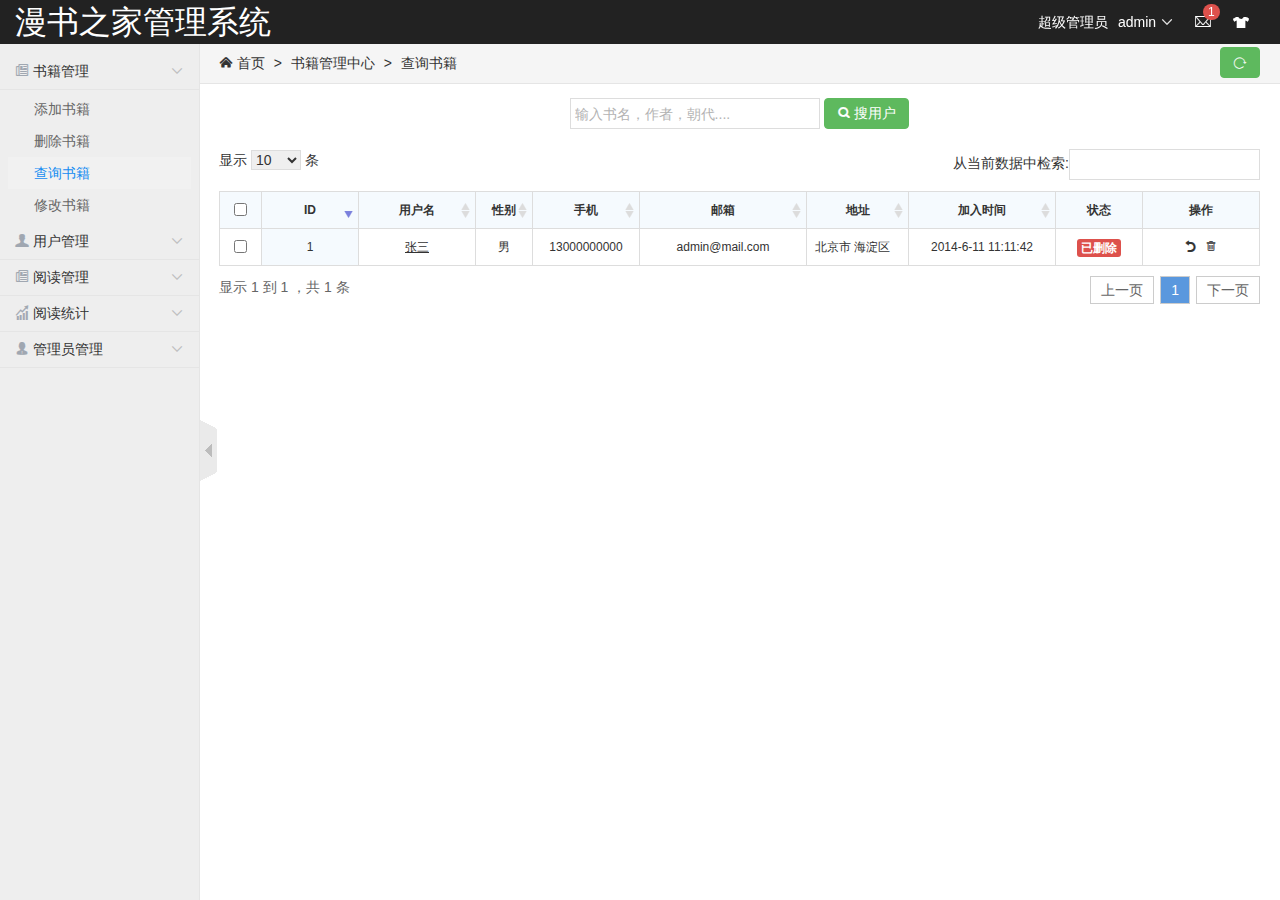
==== target/wabao-0.0.1-SNAPSHOT/book-find.html @ e1ca5380 "two" ====
<!--_meta ��Ϊ����ģ������ȥ-->
<!DOCTYPE HTML>
<html xmlns:th="http://www.thymeleaf.org">
<head>
    <meta charset="GB2312">
    <meta name="renderer" content="webkit|ie-comp|ie-stand">
    <meta http-equiv="X-UA-Compatible" content="IE=edge,chrome=1">
    <meta name="viewport" content="width=device-width,initial-scale=1,minimum-scale=1.0,maximum-scale=1.0,user-scalable=no" />
    <meta http-equiv="Cache-Control" content="no-siteapp" />
    <link rel="Bookmark" href="favicon.ico" >
    <link rel="Shortcut Icon" href="favicon.ico" />
    <!--[if lt IE 9]>
    <script type="text/javascript" src="lib/html5.js"></script>
    <script type="text/javascript" src="lib/respond.min.js"></script>
    <![endif]-->
    <link rel="stylesheet" type="text/css" href="static/h-ui/css/H-ui.min.css" />
    <link rel="stylesheet" type="text/css" href="static/h-ui.admin/css/H-ui.admin.css" />
    <link rel="stylesheet" type="text/css" href="lib/Hui-iconfont/1.0.8/iconfont.css" />
    <link rel="stylesheet" type="text/css" href="static/h-ui.admin/skin/default/skin.css" id="skin" />
    <link rel="stylesheet" type="text/css" href="static/h-ui.admin/css/style.css" />
    <!--[if IE 6]>
    <script type="text/javascript" src="http://lib.h-ui.net/DD_belatedPNG_0.0.8a-min.js" ></script>
    <script>DD_belatedPNG.fix('*');</script><![endif]-->
    <!--/meta ��Ϊ����ģ������ȥ-->

    <title>ɾ���鼮</title>
    <!--<meta name="keywords" content="H-ui.admin v3.0,H-ui��վ��̨ģ��,��̨ģ������,��̨����ϵͳģ��,HTML��̨ģ������">
    <meta name="description" content="H-ui.admin v3.0����һ���ɹ��˿�������������ƽ����վ��̨ģ�壬��ȫ��ѿ�Դ����վ��̨����ϵͳģ�棬�ʺ���С��CMS��̨ϵͳ��">-->
</head>
<body>
<!--_header ��Ϊ����ģ������ȥ-->
<header class="navbar-wrapper">
    <div class="navbar navbar-fixed-top">
        <div class="container-fluid cl">
            <span class="logo navbar-slogan f-l mr-10 hidden-xs" style="font-size: 32px;font-family: �����п�" >����֮�ҹ���ϵͳ</span>
            <a aria-hidden="false" class="nav-toggle Hui-iconfont visible-xs" href="javascript:;">&#xe667;</a>

            <nav id="Hui-userbar" class="nav navbar-nav navbar-userbar hidden-xs">
                <ul class="cl">
                    <li>��������Ա</li>
                    <li class="dropDown dropDown_hover"> <a href="#" class="dropDown_A">admin <i class="Hui-iconfont">&#xe6d5;</i></a>
                        <ul class="dropDown-menu menu radius box-shadow">
                            <li><a href="javascript:;" onClick="myselfinfo()">������Ϣ</a></li>
                            <li><a href="#">�л��˻�</a></li>
                            <li><a href="#">�˳�</a></li>
                        </ul>
                    </li>
                    <li id="Hui-msg"> <a href="#" title="��Ϣ"><span class="badge badge-danger">1</span><i class="Hui-iconfont" style="font-size:18px">&#xe68a;</i></a> </li>
                    <li id="Hui-skin" class="dropDown right dropDown_hover"> <a href="javascript:;" class="dropDown_A" title="����"><i class="Hui-iconfont" style="font-size:18px">&#xe62a;</i></a>
                        <ul class="dropDown-menu menu radius box-shadow">
                            <li><a href="javascript:;" data-val="default" title="Ĭ�ϣ���ɫ��">Ĭ�ϣ���ɫ��</a></li>
                            <li><a href="javascript:;" data-val="blue" title="��ɫ">��ɫ</a></li>
                            <li><a href="javascript:;" data-val="green" title="��ɫ">��ɫ</a></li>
                            <li><a href="javascript:;" data-val="red" title="��ɫ">��ɫ</a></li>
                            <li><a href="javascript:;" data-val="yellow" title="��ɫ">��ɫ</a></li>
                            <li><a href="javascript:;" data-val="orange" title="��ɫ">��ɫ</a></li>
                        </ul>
                    </li>
                </ul>
            </nav>
        </div>
    </div>
</header>
<!--/_header ��Ϊ����ģ������ȥ-->

<!--_menu ��Ϊ����ģ������ȥ-->
<aside class="Hui-aside">

    <div class="menu_dropdown bk_2">
        <dl id="menu-article">
            <dt><i class="Hui-iconfont">&#xe616;</i> �鼮����<i class="Hui-iconfont menu_dropdown-arrow">&#xe6d5;</i></dt>
            <dd  style="display: block;">
                <ul>
                    <li><a href="book-add.html" title="�����鼮">�����鼮</a></li>
                    <li><a href="book-del.html" title="ɾ���鼮">ɾ���鼮</a></li>
                    <li  class="current"><a href="book-find.html" title="��ѯ�鼮">��ѯ�鼮</a></li>
                    <li><a href="book-modify.html" title="�޸��鼮">�޸��鼮</a></li>
                </ul>
            </dd>
        </dl>
        <dl id="menu-picture">
            <dt><i class="Hui-iconfont">&#xe62c;</i> �û�����<i class="Hui-iconfont menu_dropdown-arrow">&#xe6d5;</i></dt>
            <dd>
                <ul>
                    <li><a href="picture-list.html" title="�����û�">�����û�</a></li>
                    <li><a href="picture-list.html" title="ɾ���û�">ɾ���û�</a></li>
                    <li><a href="picture-list.html" title="��ѯ�û�">��ѯ�û�</a></li>
                    <li><a href="picture-list.html" title="�޸��û�">�޸��û�</a></li>
                </ul>
            </dd>
        </dl>
        <dl id="menu-product">
            <dt><i class="Hui-iconfont">&#xe616;</i> �Ķ�����<i class="Hui-iconfont menu_dropdown-arrow">&#xe6d5;</i></dt>
            <dd>
                <ul>
                    <li><a href="product-brand.html" title="�Ķ���¼��ѯ">�Ķ���¼��ѯ</a></li>
                    <li><a href="product-category.html" title="�Ķ���¼ɾ��">�Ķ���¼ɾ��</a></li>
                </ul>
            </dd>
        </dl>
        <dl id="menu-tongji">
            <dt><i class="Hui-iconfont">&#xe61e;</i> �Ķ�ͳ��<i class="Hui-iconfont menu_dropdown-arrow">&#xe6d5;</i></dt>
            <dd>
                <ul>
                    <li><a href="charts-1.html" title="����ͼ">����ͼ</a></li>
                    <li><a href="charts-2.html" title="ʱ��������ͼ">ʱ��������ͼ</a></li>
                    <li><a href="charts-3.html" title="����ͼ">����ͼ</a></li>
                    <li><a href="charts-4.html" title="��״ͼ">��״ͼ</a></li>
                    <li><a href="charts-5.html" title="��״ͼ">��״ͼ</a></li>
                    <li><a href="charts-6.html" title="3D��״ͼ">3D��״ͼ</a></li>
                    <li><a href="charts-7.html" title="3D��״ͼ">3D��״ͼ</a></li>
                </ul>
            </dd>
        </dl>

        <dl id="menu-admin">
            <dt><i class="Hui-iconfont">&#xe62d;</i> ����Ա����<i class="Hui-iconfont menu_dropdown-arrow">&#xe6d5;</i></dt>
            <dd>
                <ul>
                    <li><a href="admin-role.html" title="��ɫ����">��ɫ����</a></li>
                    <li><a href="admin-permission.html" title="Ȩ�޹���">Ȩ�޹���</a></li>
                    <li><a href="" title="����Ա�б�">����Ա�б�</a></li>
                </ul>
            </dd>
        </dl>


    </div>
</aside>
<div class="dislpayArrow hidden-xs"><a class="pngfix" href="javascript:void(0);" onClick="displaynavbar(this)"></a></div>
<!--/_menu ��Ϊ����ģ������ȥ-->

<section class="Hui-article-box">
    <nav class="breadcrumb"><i class="Hui-iconfont">&#xe67f;</i> ��ҳ <span class="c-gray en">&gt;</span> �鼮�������� <span class="c-gray en">&gt;</span> ��ѯ�鼮<a class="btn btn-success radius r" style="line-height:1.6em;margin-top:3px" href="javascript:location.replace(location.href);" title="ˢ��" ><i class="Hui-iconfont">&#xe68f;</i></a></nav>
    <div class="Hui-article">
        <article class="cl pd-20">
            <div class="text-c">
                <input type="text" class="input-text" style="width:250px" placeholder="�������������ߣ�����...." id="" name="">
                <button type="submit" class="btn btn-success radius" id="" name=""><i class="Hui-iconfont">&#xe665;</i> ���û�</button>
            </div>
            <div class="mt-20">
                <table class="table table-border table-bordered table-hover table-bg table-sort">
                    <thead>
                    <tr class="text-c">
                        <th width="25"><input type="checkbox" name="" value=""></th>
                        <th width="80">ID</th>
                        <th width="100">�û���</th>
                        <th width="40">�Ա�</th>
                        <th width="90">�ֻ�</th>
                        <th width="150">����</th>
                        <th width="">��ַ</th>
                        <th width="130">����ʱ��</th>
                        <th width="70">״̬</th>
                        <th width="100">����</th>
                    </tr>
                    </thead>
                    <tbody>
                    <tr class="text-c">
                        <td><input type="checkbox" value="1" name=""></td>
                        <td>1</td>
                        <td><u style="cursor:pointer" class="text-primary" onclick="member_show('����','member-show.html','10001','360','400')">����</u></td>
                        <td>��</td>
                        <td>13000000000</td>
                        <td>admin@mail.com</td>
                        <td class="text-l">������ ������</td>
                        <td>2014-6-11 11:11:42</td>
                        <td class="td-status"><span class="label label-danger radius">��ɾ��</span></td>
                        <td class="td-manage"><a style="text-decoration:none" href="javascript:;" onClick="member_huanyuan(this,'1')" title="��ԭ"><i class="Hui-iconfont">&#xe66b;</i></a> <a title="ɾ��" href="javascript:;" onclick="member_del(this,'1')" class="ml-5" style="text-decoration:none"><i class="Hui-iconfont">&#xe6e2;</i></a></td>
                    </tr>
                    </tbody>
                </table>
            </div>
        </article>
    </div>
</section>
<!--_footer ��Ϊ����ģ������ȥ-->
<script type="text/javascript" src="lib/jquery/1.9.1/jquery.min.js"></script>
<script type="text/javascript" src="lib/layer/2.4/layer.js"></script>
<script type="text/javascript" src="static/h-ui/js/H-ui.js"></script>
<script type="text/javascript" src="static/h-ui.admin/js/H-ui.admin.page.js"></script>
<!--/_footer /��Ϊ����ģ������ȥ-->

<!--�����·�д��ҳ��ҵ����صĽű�-->
<script type="text/javascript" src="lib/My97DatePicker/4.8/WdatePicker.js"></script>
<script type="text/javascript" src="lib/datatables/1.10.0/jquery.dataTables.min.js"></script>
<script type="text/javascript" src="lib/laypage/1.2/laypage.js"></script>
<script type="text/javascript" th:inline="none">
    $(function(){
        $('.table-sort').dataTable({
            "aaSorting": [[ 1, "desc" ]],//Ĭ�ϵڼ�������
            "bStateSave": true,//״̬����
            "aoColumnDefs": [
                //{"bVisible": false, "aTargets": [ 3 ]} //�����е�������ʾ
                {"orderable":false,"aTargets":[0,8,9]}// �ƶ��в���������
            ]
        });
        $('.table-sort tbody').on( 'click', 'tr', function () {
            if ( $(this).hasClass('selected') ) {
                $(this).removeClass('selected');
            }
            else {
                table.$('tr.selected').removeClass('selected');
                $(this).addClass('selected');
            }
        });
    });

    /*�û�-��ԭ*/
    function member_huanyuan(obj,id){
        layer.confirm('ȷ��Ҫ��ԭ��',function(index){

            $(obj).remove();
            layer.msg('�ѻ�ԭ!',{icon: 6,time:1000});
        });
    }

    /*�û�-ɾ��*/
    function member_del(obj,id){
        layer.confirm('ȷ��Ҫɾ����',function(index){
            $(obj).parents("tr").remove();
            layer.msg('��ɾ��!',{icon:1,time:1000});
        });
    }
</script>
<!--/�����Ϸ�д��ҳ��ҵ����صĽű�-->
</body>
</html>
---- target/wabao-0.0.1-SNAPSHOT/static/h-ui/css/H-ui.min.css ----
/* -----------H-ui前端框架-------------
* H-ui.css v3.1.4
* http://www.h-ui.net/
* Created & Modified by guojunhui
* Date modified 2017.07.19
*
* Copyright 2013-2017 北京颖杰联创科技有限公司 All rights reserved.
* Licensed under MIT license.
* http://opensource.org/licenses/MIT
*
*/
@charset "utf-8";*{word-wrap:break-word}html,body,h1,h2,h3,h4,h5,h6,hr,p,iframe,dl,dt,dd,ul,ol,li,pre,form,button,input,textarea,th,td,fieldset{margin:0;padding:0}ul,ol,dl{list-style-type:none}html,body{*position:static}html{font-family:sans-serif;-webkit-text-size-adjust:100%;-ms-text-size-adjust:100%;-webkit-tap-highlight-color:rgba(0,0,0,0)}address,caption,cite,code,dfn,em,th,var{font-style:normal;font-weight:400}input,button,textarea,select,optgroup,option{font-family:inherit;font-size:inherit;font-style:inherit;font-weight:inherit}input,button{overflow:visible;vertical-align:middle;outline:0}input[type="submit"],input[type="reset"],input[type="button"],input[type="text"],input[type="password"]{-webkit-appearance:none;outline:0}body,th,td,button,input,select,textarea{font-family:"Microsoft Yahei","Hiragino Sans GB","Helvetica Neue",Helvetica,tahoma,arial,"WenQuanYi Micro Hei",Verdana,sans-serif,"\5B8B\4F53";font-size:12px;color:#333;-webkit-font-smoothing:antialiased;-moz-osx-font-smoothing:grayscale}@media(max-width :767px){html{overflow-y:auto}body,th,td,button,input,select,textarea{font-size:14px}}body{line-height:1.6;position:relative}h1,h2,h3,h4,h5,h6{font-size:100%}a,area{outline:0;blr:expression(this.onFocus=this.blur())}a{text-decoration:none;cursor:pointer}a:hover{text-decoration:underline;outline:0}a.ie6:hover{zoom:1}a:focus{outline:0}a:hover,a:active{outline:0}:focus{outline:0}sub,sup{vertical-align:baseline}button,input[type="button"],input[type="submit"]{line-height:normal!important}img{border:0;vertical-align:middle}a img,img{-ms-interpolation-mode:bicubic}*html{overflow:-moz-scrollbars-vertical;zoom:expression(function(ele){ele.style.zoom = "1";document.execCommand("BackgroundImageCache",false,true)}(this))}header,footer,section,aside,details,menu,article,section,nav,address,hgroup,figure,figcaption,legend{display:block;margin:0;padding:0}time{display:inline}audio,canvas,video{display:inline-block;*display:inline;*zoom:1}audio:not([controls]){display:none}legend{width:100%;margin-bottom:20px;font-size:21px;line-height:40px;border:0;border-bottom:1px solid #e5e5e5}legend small{font-size:15px;color:#999}svg:not(:root){overflow:hidden}fieldset{border-width:0;padding:.35em .625em .75em;margin:0 2px;border:1px solid #c0c0c0}input[type="number"]::-webkit-inner-spin-button,input[type="number"]::-webkit-outer-spin-button{height:auto}input[type="search"]{-webkit-appearance:textfield}input[type="search"]::-webkit-search-cancel-button,input[type="search"]::-webkit-search-decoration{-webkit-appearance:none}.cl:after,.clearfix:after{content:"\20";display:block;height:0;clear:both;visibility:hidden}.cl,.clearfix{zoom:1}.container{padding-right:15px;padding-left:15px;margin-right:auto;margin-left:auto}.container-fluid{padding-right:15px;padding-left:15px;margin-right:auto;margin-left:auto}@media(min-width :992px){.container{width:960px}}@media(min-width :1200px){.container{width:1170px}}@media(min-width :1300px){.container{width:1270px}}@media print{.container{width:auto}}.row{box-sizing:border-box;margin-left:-15px;margin-right:-15px}.col-1,.col-2,.col-3,.col-4,.col-5,.col-6,.col-7,.col-8,.col-9,.col-10,.col-11,.col-12,.col-xs-1,.col-sm-1,.col-md-1,.col-lg-1,.col-xs-2,.col-sm-2,.col-md-2,.col-lg-2,.col-xs-3,.col-sm-3,.col-md-3,.col-lg-3,.col-xs-4,.col-sm-4,.col-md-4,.col-lg-4,.col-xs-5,.col-sm-5,.col-md-5,.col-lg-5,.col-xs-6,.col-sm-6,.col-md-6,.col-lg-6,.col-xs-7,.col-sm-7,.col-md-7,.col-lg-7,.col-xs-8,.col-sm-8,.col-md-8,.col-lg-8,.col-xs-9,.col-sm-9,.col-md-9,.col-lg-9,.col-xs-10,.col-sm-10,.col-md-10,.col-lg-10,.col-xs-11,.col-sm-11,.col-md-11,.col-lg-11,.col-xs-12,.col-sm-12,.col-md-12,.col-lg-12{min-height:1px;position:relative;padding-left:15px;padding-right:15px;box-sizing:border-box;-webkit-transition:all .3s ease-in;-moz-transition:all .3s ease-in;-o-transition:all .3s ease-in;transition:all .3s ease-in}.col-1{width:8.33333%}.col-2{width:16.66667%}.col-3{width:25%}.col-4{width:33.33333%}.col-5{width:41.66667%}.col-6{width:50%}.col-7{width:58.33333%}.col-8{width:66.66667%}.col-9{width:75%}.col-10{width:83.33333%}.col-11{width:91.66667%}.col-12{width:100%}.col-offset-0{margin-left:0}.col-offset-1{margin-left:8.33333%}.col-offset-2{margin-left:16.66667%}.col-offset-3{margin-left:25%}.col-offset-4{margin-left:33.33333%}.col-offset-5{margin-left:41.66667%}.col-offset-6{margin-left:50%}.col-offset-7{margin-left:58.33333%}.col-offset-8{margin-left:66.66667%}.col-offset-9{margin-left:75%}.col-offset-10{margin-left:83.33333%}.col-offset-11{margin-left:91.66667%}.col-push-0{position:relative;left:0;right:auto}.col-pull-0{right:0;left:auto}.col-push-1{left:8.33333%;right:auto}.col-pull-1{right:8.33333%;left:auto}.col-push-2{left:16.66667%;right:auto}.col-pull-2{right:16.66667%;left:auto}.col-push-3{left:25%;right:auto}.col-pull-3{right:25%;left:auto}.col-push-4{left:33.33333%;right:auto}.col-pull-4{right:33.33333%;left:auto}.col-push-5{left:41.66667%;right:auto}.col-pull-5{right:41.66667%;left:auto}.col-push-6{left:50%;right:auto}.col-pull-6{right:50%;left:auto}.col-push-7{left:58.33333%;right:auto}.col-pull-7{right:58.33333%;left:auto}.col-push-8{left:66.66667%;right:auto}.col-pull-8{right:66.66667%;left:auto}.col-push-9{left:75%;right:auto}.col-pull-9{right:75%;left:auto}.col-push-10{left:83.33333%;right:auto}.col-pull-10{right:83.33333%;left:auto}.col-push-11{left:91.66667%;right:auto}.col-pull-11{right:91.66667%;left:auto}.col-1-1{width:100%}.col-2-1{width:50%}.col-3-1{width:33.333333%}.col-3-2{width:66.666667%}.col-4-1{width:25%}.col-4-3{width:75%}.col-5-1{width:20%}.col-5-2{width:40%}.col-5-3{width:60%}.col-5-4{width:80%}.col-6-1{width:16.666667%}.col-6-5{width:83.333333%}.col-xs-1,.col-xs-2,.col-xs-3,.col-xs-4,.col-xs-5,.col-xs-6,.col-xs-7,.col-xs-8,.col-xs-9,.col-xs-10,.col-xs-11,.col-xs-12{float:left}.col-xs-12{width:100%}.col-xs-11{width:91.66666667%}.col-xs-10{width:83.33333333%}.col-xs-9{width:75%}.col-xs-8{width:66.66666667%}.col-xs-7{width:58.33333333%}.col-xs-6{width:50%}.col-xs-5{width:41.66666667%}.col-xs-4{width:33.33333333%}.col-xs-3{width:25%}.col-xs-2{width:16.66666667%}.col-xs-1{width:8.33333333%}.col-xs-pull-12{right:100%}.col-xs-pull-11{right:91.66666667%}.col-xs-pull-10{right:83.33333333%}.col-xs-pull-9{right:75%}.col-xs-pull-8{right:66.66666667%}.col-xs-pull-7{right:58.33333333%}.col-xs-pull-6{right:50%}.col-xs-pull-5{right:41.66666667%}.col-xs-pull-4{right:33.33333333%}.col-xs-pull-3{right:25%}.col-xs-pull-2{right:16.66666667%}.col-xs-pull-1{right:8.33333333%}.col-xs-pull-0{right:auto}.col-xs-push-12{left:100%}.col-xs-push-11{left:91.66666667%}.col-xs-push-10{left:83.33333333%}.col-xs-push-9{left:75%}.col-xs-push-8{left:66.66666667%}.col-xs-push-7{left:58.33333333%}.col-xs-push-6{left:50%}.col-xs-push-5{left:41.66666667%}.col-xs-push-4{left:33.33333333%}.col-xs-push-3{left:25%}.col-xs-push-2{left:16.66666667%}.col-xs-push-1{left:8.33333333%}.col-xs-push-0{left:auto}.col-xs-offset-12{margin-left:100%}.col-xs-offset-11{margin-left:91.66666667%}.col-xs-offset-10{margin-left:83.33333333%}.col-xs-offset-9{margin-left:75%}.col-xs-offset-8{margin-left:66.66666667%}.col-xs-offset-7{margin-left:58.33333333%}.col-xs-offset-6{margin-left:50%}.col-xs-offset-5{margin-left:41.66666667%}.col-xs-offset-4{margin-left:33.33333333%}.col-xs-offset-3{margin-left:25%}.col-xs-offset-2{margin-left:16.66666667%}.col-xs-offset-1{margin-left:8.33333333%}.col-xs-offset-0{margin-left:0}@media(max-width:767px){.responsive [class^="col-"],.responsive [class*=" col-"]{float:none!important;width:auto!important}.responsive [class^="col-offset-"],.responsive [class*=" col-offset-"]{margin-left:0!important}}@media(min-width:768px){.col-sm-1,.col-sm-10,.col-sm-11,.col-sm-12,.col-sm-2,.col-sm-3,.col-sm-4,.col-sm-5,.col-sm-6,.col-sm-7,.col-sm-8,.col-sm-9{float:left}.col-sm-12{width:100%}.col-sm-11{width:91.66666666666666%}.col-sm-10{width:83.33333333333334%}.col-sm-9{width:75%}.col-sm-8{width:66.66666666666666%}.col-sm-7{width:58.333333333333336%}.col-sm-6{width:50%}.col-sm-5{width:41.66666666666667%}.col-sm-4{width:33.33333333333333%}.col-sm-3{width:25%}.col-sm-2{width:16.666666666666664%}.col-sm-1{width:8.333333333333332%}.col-sm-pull-12{right:100%}.col-sm-pull-11{right:91.66666666666666%}.col-sm-pull-10{right:83.33333333333334%}.col-sm-pull-9{right:75%}.col-sm-pull-8{right:66.66666666666666%}.col-sm-pull-7{right:58.333333333333336%}.col-sm-pull-6{right:50%}.col-sm-pull-5{right:41.66666666666667%}.col-sm-pull-4{right:33.33333333333333%}.col-sm-pull-3{right:25%}.col-sm-pull-2{right:16.666666666666664%}.col-sm-pull-1{right:8.333333333333332%}.col-sm-pull-0{right:0}.col-sm-push-12{left:100%}.col-sm-push-11{left:91.66666666666666%}.col-sm-push-10{left:83.33333333333334%}.col-sm-push-9{left:75%}.col-sm-push-8{left:66.66666666666666%}.col-sm-push-7{left:58.333333333333336%}.col-sm-push-6{left:50%}.col-sm-push-5{left:41.66666666666667%}.col-sm-push-4{left:33.33333333333333%}.col-sm-push-3{left:25%}.col-sm-push-2{left:16.666666666666664%}.col-sm-push-1{left:8.333333333333332%}.col-sm-push-0{left:0}.col-sm-offset-12{margin-left:100%}.col-sm-offset-11{margin-left:91.66666666666666%}.col-sm-offset-10{margin-left:83.33333333333334%}.col-sm-offset-9{margin-left:75%}.col-sm-offset-8{margin-left:66.66666666666666%}.col-sm-offset-7{margin-left:58.333333333333336%}.col-sm-offset-6{margin-left:50%}.col-sm-offset-5{margin-left:41.66666666666667%}.col-sm-offset-4{margin-left:33.33333333333333%}.col-sm-offset-3{margin-left:25%}.col-sm-offset-2{margin-left:16.666666666666664%}.col-sm-offset-1{margin-left:8.333333333333332%}.col-sm-offset-0{margin-left:0}}@media(min-width:992px){.col-md-1,.col-md-10,.col-md-11,.col-md-12,.col-md-2,.col-md-3,.col-md-4,.col-md-5,.col-md-6,.col-md-7,.col-md-8,.col-md-9{float:left}.col-md-12{width:100%}.col-md-11{width:91.66666666666666%}.col-md-10{width:83.33333333333334%}.col-md-9{width:75%}.col-md-8{width:66.66666666666666%}.col-md-7{width:58.333333333333336%}.col-md-6{width:50%}.col-md-5{width:41.66666666666667%}.col-md-4{width:33.33333333333333%}.col-md-3{width:25%}.col-md-2{width:16.666666666666664%}.col-md-1{width:8.333333333333332%}.col-md-pull-12{right:100%}.col-md-pull-11{right:91.66666666666666%}.col-md-pull-10{right:83.33333333333334%}.col-md-pull-9{right:75%}.col-md-pull-8{right:66.66666666666666%}.col-md-pull-7{right:58.333333333333336%}.col-md-pull-6{right:50%}.col-md-pull-5{right:41.66666666666667%}.col-md-pull-4{right:33.33333333333333%}.col-md-pull-3{right:25%}.col-md-pull-2{right:16.666666666666664%}.col-md-pull-1{right:8.333333333333332%}.col-md-pull-0{right:0}.col-md-push-12{left:100%}.col-md-push-11{left:91.66666666666666%}.col-md-push-10{left:83.33333333333334%}.col-md-push-9{left:75%}.col-md-push-8{left:66.66666666666666%}.col-md-push-7{left:58.333333333333336%}.col-md-push-6{left:50%}.col-md-push-5{left:41.66666666666667%}.col-md-push-4{left:33.33333333333333%}.col-md-push-3{left:25%}.col-md-push-2{left:16.666666666666664%}.col-md-push-1{left:8.333333333333332%}.col-md-push-0{left:0}.col-md-offset-12{margin-left:100%}.col-md-offset-11{margin-left:91.66666666666666%}.col-md-offset-10{margin-left:83.33333333333334%}.col-md-offset-9{margin-left:75%}.col-md-offset-8{margin-left:66.66666666666666%}.col-md-offset-7{margin-left:58.333333333333336%}.col-md-offset-6{margin-left:50%}.col-md-offset-5{margin-left:41.66666666666667%}.col-md-offset-4{margin-left:33.33333333333333%}.col-md-offset-3{margin-left:25%}.col-md-offset-2{margin-left:16.666666666666664%}.col-md-offset-1{margin-left:8.333333333333332%}.col-md-offset-0{margin-left:0}}@media(min-width:1200px){.col-lg-1,.col-lg-10,.col-lg-11,.col-lg-12,.col-lg-2,.col-lg-3,.col-lg-4,.col-lg-5,.col-lg-6,.col-lg-7,.col-lg-8,.col-lg-9{float:left}.col-lg-12{width:100%}.col-lg-11{width:91.66666666666666%}.col-lg-10{width:83.33333333333334%}.col-lg-9{width:75%}.col-lg-8{width:66.66666666666666%}.col-lg-7{width:58.333333333333336%}.col-lg-6{width:50%}.col-lg-5{width:41.66666666666667%}.col-lg-4{width:33.33333333333333%}.col-lg-3{width:25%}.col-lg-2{width:16.666666666666664%}.col-lg-1{width:8.333333333333332%}.col-lg-pull-12{right:100%}.col-lg-pull-11{right:91.66666666666666%}.col-lg-pull-10{right:83.33333333333334%}.col-lg-pull-9{right:75%}.col-lg-pull-8{right:66.66666666666666%}.col-lg-pull-7{right:58.333333333333336%}.col-lg-pull-6{right:50%}.col-lg-pull-5{right:41.66666666666667%}.col-lg-pull-4{right:33.33333333333333%}.col-lg-pull-3{right:25%}.col-lg-pull-2{right:16.666666666666664%}.col-lg-pull-1{right:8.333333333333332%}.col-lg-pull-0{right:0}.col-lg-push-12{left:100%}.col-lg-push-11{left:91.66666666666666%}.col-lg-push-10{left:83.33333333333334%}.col-lg-push-9{left:75%}.col-lg-push-8{left:66.66666666666666%}.col-lg-push-7{left:58.333333333333336%}.col-lg-push-6{left:50%}.col-lg-push-5{left:41.66666666666667%}.col-lg-push-4{left:33.33333333333333%}.col-lg-push-3{left:25%}.col-lg-push-2{left:16.666666666666664%}.col-lg-push-1{left:8.333333333333332%}.col-lg-push-0{left:0}.col-lg-offset-12{margin-left:100%}.col-lg-offset-11{margin-left:91.66666666666666%}.col-lg-offset-10{margin-left:83.33333333333334%}.col-lg-offset-9{margin-left:75%}.col-lg-offset-8{margin-left:66.66666666666666%}.col-lg-offset-7{margin-left:58.333333333333336%}.col-lg-offset-6{margin-left:50%}.col-lg-offset-5{margin-left:41.66666666666667%}.col-lg-offset-4{margin-left:33.33333333333333%}.col-lg-offset-3{margin-left:25%}.col-lg-offset-2{margin-left:16.666666666666664%}.col-lg-offset-1{margin-left:8.333333333333332%}.col-lg-offset-0{margin-left:0}}.visible-xs,.visible-sm,.visible-md,.visible-lg,.visible-xs-block,.visible-xs-inline,.visible-xs-inline-block,.visible-sm-block,.visible-sm-inline,.visible-sm-inline-block,.visible-md-block,.visible-md-inline,.visible-md-inline-block,.visible-lg-block,.visible-lg-inline,.visible-lg-inline-block{display:none!important}@media(max-width :767px){.visible-xs{display:block!important}table.visible-xs{display:table}tr.visible-xs{display:table-row!important}th.visible-xs,td.visible-xs{display:table-cell!important}.hidden-xs{display:none!important}.visible-xs-block{display:block!important}.visible-xs-inline{display:inline!important}.visible-xs-inline-block{display:inline-block!important}}@media(min-width :768px) and (max-width:991px){.visible-sm{display:block!important}table.visible-sm{display:table}tr.visible-sm{display:table-row!important}th.visible-sm,td.visible-sm{display:table-cell!important}.hidden-sm{display:none!important}.visible-sm-block{display:block!important}.visible-sm-inline{display:inline!important}.visible-sm-inline-block{display:inline-block!important}}@media(min-width :992px) and (max-width:1199px){.visible-md{display:block!important}table.visible-md{display:table}tr.visible-md{display:table-row!important}th.visible-md,td.visible-md{display:table-cell!important}.hidden-md{display:none!important}.visible-md-block{display:block!important}.visible-md-inline{display:inline!important}.visible-md-inline-block{display:inline-block!important}}@media(min-width :1200px){.visible-lg{display:block!important}table.visible-lg{display:table}tr.visible-lg{display:table-row!important}th.visible-lg,td.visible-lg{display:table-cell!important}.hidden-lg{display:none!important}.visible-lg-block{display:block!important}.visible-lg-inline{display:inline!important}.visible-lg-inline-block{display:inline-block!important}}.visible-print{display:none!important}.visible-print-block{display:none!important}.visible-print-inline{display:none!important}.visible-print-inline-block{display:none!important}@media print{.visible-print{display:block!important}table.visible-print{display:table}tr.visible-print{display:table-row!important}th.visible-print,td.visible-print{display:table-cell!important}.visible-print-block{display:block!important}.visible-print-inline{display:inline!important}.visible-print-inline-block{display:inline-block!important}.hidden-print{display:none!important}}.containBox{background-color:#fff;position:relative;z-index:100;zoom:1;-moz-transition:-moz-transform .2s ease-out;-webkit-transition:-webkit-transform .2s ease-out;-o-transition:-o-transform .2s ease-out;transition:transform .2s ease-out;top:0}.sideBox{display:none}.containBox-bg{display:none}@media(max-width:767px){body,.content{font-size:16px;line-height:1.6}html,body{height:100%}.containBox{position:fixed;top:0;left:0;right:0;bottom:0;overflow:hidden}.containBox-bg{position:fixed;width:100%;top:0;left:0;display:block;z-index:2000}.sideBox{position:absolute;display:block;z-index:99;right:0;top:0;bottom:0;width:250px;background-color:#303135}.sideBox .navbar-nav{display:block}.sideBox .navbar-nav li{border-bottom:1px solid #222;display:block}.sideBox .navbar-nav a{color:#fff;display:block;padding-left:20px;padding:10px 30px}.sideBox .navbar-nav a:hover{text-decoration:none}.Hui-wraper{width:auto;padding:0 10px}.AD-img img{width:100%;height:auto}body.sideBox-open .containBox{-moz-transform:translate3d(-250px,0,0);-webkit-transform:translate3d(-250px,0,0);transform:translate3d(-250px,0,0);backface-visibility:hidden;-webkit-backface-visibility:hidden;-moz-backface-visibility:hidden;-ms-backface-visibility:hidden}.wap-container{height:100%;width:100%;min-width:320px;overflow:auto}body.sideBox-open .containBox-bg{bottom:0;right:0}}.Hui-wraper,.wp{margin-left:auto;margin-right:auto;text-align:left}.sd{float:right}.ct2 .mn{float:left}.ct2 .sd{float:right}.ct2_r .leftmenu{float:left}.ct2_r .mn{float:right}.ct3 .app{float:left;margin-right:20px}.ct3 .mn{float:left;border-left:solid 1px #ddd}.ct3 .sd{float:right}.w-1000{width:1000px}.w-980{width:980px}.w-300{width:300px}.w-200{width:200px}@media(max-width:1000px){.Hui-wraper,.wp,{width:auto!important;padding:0 15px!important}}@media print{.Hui-wraper{width:auto}}h1,h2,h3,h4,h5,h6{font-weight:500;line-height:1.1;color:inherit}h1 small,h2 small,h3 small,h4 small,h5 small,h6 small,h1 .small,h2 .small,h3 .small,h4 .small,h5 .small,h6 .small{font-weight:400;line-height:1;color:#999}h1,h2,h3{padding-top:20px;padding-bottom:10px}h1 small,h2 small,h3 small,h1 .small,h2 .small,h3 .small{font-size:65%}h4,h5,h6{margin-top:10px;margin-bottom:10px}h4 small,h5 small,h6 small,h4 .small,h5 .small,h6 .small{font-size:75%}h1{font-size:36px}h2{font-size:30px}h3{font-size:24px}h4{font-size:18px}h5{font-size:14px}h6{font-size:12px}p{margin-bottom:10px}small{font-size:85%}b,strong{font-weight:bold}em{font-style:italic}cite{font-style:normal}mark{color:#000;background:#ff0}dfn{font-style:italic}del{}code,kbd,pre,samp{font-family:monospace,serif;font-size:1em}pre{white-space:pre-wrap}.uppercase{text-transform:uppercase}.lowercase{text-transform:lowercase}.capitalize{text-transform:capitalize}.en{font-family:Arial!important}.text-l{text-align:left}.text-r{text-align:right}.text-c{text-align:center}.va *{vertical-align:sub!important;*vertical-align:middle!important;_vertical-align:middle!important}.va-t{vertical-align:top!important}.va-m{vertical-align:middle!important}.va-b{vertical-align:bottom!important}.pos-r{position:relative}.pos-a{position:absolute}.pos-f{position:fixed}.l,.f-l{float:left!important;_display:inline}.r,.f-r{float:right!important;_display:inline}[class*="span"].r,[class*="span"].f-r{float:right}.pos-left{left:0;right:auto}.pos-right{right:0;left:auto}.pos-top{top:0;bottom:auto}.pos-bottom{top:auto;bottom:0}.text-overflow{overflow:hidden;text-overflow:ellipsis;white-space:nowrap}.line{font-size:0;line-height:0;border-top:solid 1px #eee;float:none}.mt-5{margin-top:5px}.mt-10{margin-top:10px}.mt-15{margin-top:15px}.mt-20{margin-top:20px}.mt-25{margin-top:25px}.mt-30{margin-top:30px}.mt-35{margin-top:35px}.mt-40{margin-top:40px}.mt-50{margin-top:50px}.mb-5{margin-bottom:5px}.mb-10{margin-bottom:10px}.mb-15{margin-bottom:15px}.mb-20{margin-bottom:20px}.mb-30{margin-bottom:30px}.mb-40{margin-bottom:40px}.mb-50{margin-bottom:50px}.ml-5{margin-left:5px}.ml-10{margin-left:10px}.ml-15{margin-left:15px}.ml-20{margin-left:20px}.ml-30{margin-left:30px}.ml-40{margin-left:40px}.ml-50{margin-left:50px}.mr-5{margin-right:5px}.mr-10{margin-right:10px}.mr-15{margin-right:15px}.mr-20{margin-right:20px}.mr-30{margin-right:30px}.mr-40{margin-right:40px}.mr-50{margin-right:50px}.pt-5{padding-top:5px}.pt-10{padding-top:10px}.pt-15{padding-top:15px}.pt-20{padding-top:20px}.pt-25{padding-top:25px}.pt-30{padding-top:30px}.pb-5{padding-bottom:5px}.pb-10{padding-bottom:10px}.pb-15{padding-bottom:15px}.pb-20{padding-bottom:20px}.pb-25{padding-bottom:25px}.pb-30{padding-bottom:30px}.pl-5{padding-left:5px}.pl-10{padding-left:10px}.pl-15{padding-left:15px}.pl-20{padding-left:20px}.pl-25{padding-left:25px}.pl-30{padding-left:30px}.pr-5{padding-right:5px}.pr-10{padding-right:10px}.pr-15{padding-right:15px}.pr-20{padding-right:20px}.pr-25{padding-right:25px}.pr-30{padding-right:30px}.pd-5{padding:5px}.pd-10{padding:10px}.pd-15{padding:15px}.pd-20{padding:20px}.pd-25{padding:25px}.pd-30{padding:30px}.pd-40{padding:40px}.bk-gray{border:solid 1px #eee}.radius{border-radius:4px}.size-MINI.radius{border-radius:3px}.size-L.radius{border-radius:5px}.size-XL.radius{border-radius:6px}.round{border-radius:50%;overflow:hidden}.box-shadow{-webkit-box-shadow:0 1px 2px rgba(0,0,0,0.1);box-shadow:0 1px 2px rgba(0,0,0,0.1)}.text-shadow{-webkit-text-shadow:0 0 2px rgba(0,0,0,0.2);text-shadow:0 0 2px rgba(0,0,0,0.2)}.pipe{margin:0 5px;color:#CCC;font-size:10px!important}.f-12{font-size:12px}.f-14{font-size:14px}.f-16{font-size:16px}.f-18{font-size:18px}.f-20{font-size:20px}.f-22{font-size:22px}.f-24{font-size:24px}.f-26{font-size:26px}.f-28{font-size:28px}.f-30{font-size:30px}.lh-16{line-height:16px}.lh-18{line-height:18px}.lh-20{line-height:20px}.lh-22{line-height:22px}.lh-24{line-height:24px}.lh-26{line-height:26px}.lh-28{line-height:28px}.lh-30{line-height:30px}.l16{line-height:16px}.l18{line-height:18px}.l20{line-height:20px}.l22{line-height:22px}.l-24{line-height:24px}.l-26{line-height:26px}.l-28{line-height:28px}.l-30{line-height:30px}body{background-color:#fff;color:#333}.bg-fff{background-color:#fff}a{color:#333}a:hover,.active a{color:#06c}.c-primary,.c-primary a,a.c-primary{color:#5a98de}.c-primary a:hover,a.c-primary:hover{color:#5a98de}.c-secondary,.c-secondary a,a.c-secondary{color:#555}.c-secondary a:hover,a.c-secondary:hover{color:#555}.c-success,.c-success a,a.c-success{color:#5eb95e}.c-success a:hover,a.c-success:hover{color:#5eb95e}.c-danger,.c-danger a,a.c-danger{color:#dd514c}.c-danger a:hover,a.c-danger:hover{color:#dd514c}.c-warning,.c-warning a,a.c-warning{color:#f37b1d}.c-warning a:hover,a.c-warning:hover{color:#f37b1d}.c-error,.c-error a,a.c-error{color:#c00}.c-error a:hover,a.c-error:hover{color:#c00}.c-333,.c-333 a,a.c-333{color:#333}.c-333 a:hover,a.c-333:hover{color:#333}.c-666,.c-666 a,a.c-666{color:#666}.c-666 a:hover,a.c-666:hover{color:#666}.c-999,.c-999 a,a.c-999{color:#999}.c-999 a:hover,a.c-999:hover{color:#999}.c-red,.c-red a,a.c-red{color:red}.c-red a:hover,a.c-red:hover{color:red}.c-green,.c-green a,a.c-green{color:green}.c-red a:hover,a.c-red:hover{color:green}.c-blue,.c-blue a,a.c-blue{color:blue}.c-blue a:hover,a.c-blue:hover{color:blue}.c-white,.c-white a,a.c-white{color:white}.c-white a:hover,a.c-white:hover{color:white}.c-black,.c-black a{color:black}.c-black a:hover,a.c-black:hover{color:black}.c-orange,.c-orange a,a.c-orange{color:orange}.c-orange a:hover,a.c-orange:hover{color:orange}abbr[title],abbr[data-original-title]{cursor:help;border-bottom:1px dotted #999}abbr.initialism{font-size:90%;text-transform:uppercase}address{display:block;margin-bottom:20px;font-style:normal;line-height:20px}blockquote{padding:0 0 0 15px;margin:0 0 20px;border-left:5px solid #eee}blockquote p{margin-bottom:0;font-size:17.5px;font-weight:300;line-height:1.25}blockquote small{display:block;line-height:20px;color:#999}blockquote small:before{content:'\2014 \00A0'}blockquote.text-r{padding-right:15px;padding-left:0;border-right:5px solid #eee;border-left:0}blockquote.text-r p,blockquote.text-r small{text-align:right}blockquote.text-r small:before{content:''}blockquote.text-r small:after{content:'\00A0 \2014'}q:before,q:after,blockquote:before,blockquote:after{content:""}q{quotes:"\201C" "\201D" "\2018" "\2019"}sub,sup{position:relative;font-size:75%;line-height:0;vertical-align:baseline}sup{top:-0.5em}sub{bottom:-0.25em}.content{position:relative;font-size:17px;line-height:1.8;overflow:hidden;text-align:left;word-break:break-all;word-wrap:break-word}.content h3{font-size:18px}.content h4{font-size:16px}.content p{margin-bottom:1.5rem;text-align:justify;word-break:break-all}.content p.text-c{text-align:center}.indent{text-indent:2em}.content img{max-width:100%}.content ul{text-indent:2em}@media(max-width:767px){.content{font-size:16px}}@media(max-width:480px){.content img{max-width:100%!important;height:auto!important;width:expression(this.width>320 ? "320px":this.width)!important}*html .content img{width:expression(this.width>320&&this.width>this.height?320:auto)}}ul.unstyled,ol.unstyled{margin-left:0;list-style:none}ul.inline,ol.inline{margin-left:0;list-style:none}ul.inline>li,ol.inline>li{display:inline-block;*display:inline;padding-right:5px;padding-left:5px;*zoom:1}.list-view>.item{padding:10px;position:relative;overflow:hidden}.list-view>.item .date{font-size:12px;font-family:Arial;color:#999}@media(max-width:767px){.list-view>.item{font-size:18px;padding:11px 15px;border-bottom:1px solid #eee}.list-view>.item>a{display:block;margin:-11px -15px}.night .list-view>.item{border-bottom:1px solid #1f1f1f}.list-view>.item .date{display:none}.list-view>.item .Hui-iconfont{background-size:9px auto;margin-top:-7px;position:absolute;right:15px;top:50%}}.list-top>.item{padding-left:30px}.list-top>.item .num{position:absolute;top:11px;display:block;width:20px;height:20px;color:#fff;background-color:#5a98de;text-align:center}.dl-horizontal dt{float:left;width:160px;overflow:hidden;clear:left;text-align:right;text-overflow:ellipsis;white-space:nowrap}.dl-horizontal dd{margin-left:180px}.hide{display:none}[hidden]{display:none}.hidden{display:none!important;visibility:hidden!important}.f-hide{font:0/0 a;color:transparent;text-shadow:none;background-color:transparent;border:0}[class*="span"].hide,.row-fluid [class*="span"].hide{display:none}.show{display:block}.invisible{visibility:hidden}.input-text,.btn,.input-text.size-M,.btn.size-M{font-size:14px;height:31px;*height:auto;line-height:1.42857;padding:4px}a.btn,a.btn.size-M,span.btn,span.btn.size-M{line-height:21px}.btn,.btn.size-M{padding:4px 12px}.input-text.size-MINI,.btn.size-MINI{font-size:12px;height:23px;padding:1px 2px;line-height:1.42857}a.btn.size-MINI,span.btn.size-MINI{line-height:21px}.btn.size-MINI{padding:1px 4px}.input-text.size-S,.btn.size-S{font-size:12px;height:27px;padding:3px;line-height:1.42857}a.btn.size-S,span.btn.size-S{line-height:19px}.btn.size-S{padding:3px 8px}.input-text.size-L,.btn.size-L{font-size:16px;height:41px;padding:8px}a.btn.size-L,span.btn.size-L{line-height:23px}.btn.size-L{padding:8px 16px}.input-text.size-XL,.btn.size-XL{font-size:18px;height:48px;padding:10px}a.btn.size-XL,span.btn.size-XL{line-height:26px}.btn.size-XL{padding:10px 24px}@media(max-width:767px){.responsive .input-text.size-MINI,.responsive .btn.size-MINI{height:24px}.responsive .input-text.size-S,.responsive .btn.size-S{font-size:14px;height:30px}.responsive .input-text,.btn,.responsive .input-text.size-M,.responsive .btn.size-M{font-size:16px;height:36px}.responsive .input-text.size-L,.responsive .btn.size-L{font-size:18px;height:42px}.responsive .input-text.size-XL,.responsive .btn.size-XL{font-size:20px;height:48px}}code{padding:0 3px 2px;font-family:Monaco,Menlo,Consolas,"Courier New",monospace}pre .title,pre .keyword,pre .body,pre .des{color:#333}pre{display:block;font-family:Monaco,Menlo,Consolas,"Courier New",monospace;padding:9.5px;margin-bottom:10px;font-size:12px;line-height:20px;word-break:break-all;word-wrap:break-word;white-space:pre;white-space:pre-wrap;background-color:#f5f5f5;border:1px solid #ccc;border-radius:4px;color:#333}.prettyprint{margin-bottom:20px;padding:8px;background-color:#f7f7f9;border:1px solid #e1e1e8}.prettyprint .com{color:#998;font-style:italic}.prettyprint .tag{color:#007}.prettyprint .lit{color:#195f91}.prettyprint .pun,.prettyprint .opn,.prettyprint .clo{color:#93a1a1}.prettyprint .fun{color:#dc322f}.prettyprint .str,.prettyprint .atv{color:#D14}.prettyprint .kwd,.prettyprint .prettyprint .tag{color:#1e347b}.prettyprint .typ,.prettyprint .atn,.prettyprint .dec,.prettyprint .var{color:teal}.prettyprint .pln{color:#48484c}.prettyprint.linenums{box-shadow:inset 40px 0 0 #fbfbfc,inset 41px 0 0 #ececf0}.pre-scrollable{max-height:340px;overflow-y:scroll}ol.linenums{list-style:decimal outside none;margin-left:20px}ol.linenums li{line-height:28px;padding-left:10px}pre ol.linenums{margin:0 0 0 33px}pre ol.linenums li{padding-left:12px;color:#bbb;line-height:18px;text-shadow:0 1px 0 #fff}@media(max-width:767px){pre ol.linenums{margin-left:0;list-style:none}ol.linenums li{padding-left:0}.prettyprint.linenums{box-shadow:inset 0 0 0 #fbfbfc,inset 0 0 0 #ececf0}}table{width:100%;empty-cells:show;background-color:transparent;border-collapse:collapse;border-spacing:0}table th{text-align:left;font-weight:400}.table th{font-weight:bold}.table th,.table td{padding:8px;line-height:20px;word-break:break-all}.table td{text-align:left}.table tbody tr.success>td{background-color:#dff0d8}.table tbody tr.error>td{background-color:#f2dede}.table tbody tr.warning>td{background-color:#fcf8e3}.table tbody tr.info>td{background-color:#d9edf7}.table tbody+tbody{border-top:2px solid #ddd}.table .table{background-color:#fff}.table-border{border-top:1px solid #ddd}.table-border th,.table-border td{border-bottom:1px solid #ddd}.table-bg thead th{background-color:#f5fafe}.table-bordered{border:1px solid #ddd;border-collapse:separate;*border-collapse:collapse;border-left:0}.table-bordered th,.table-bordered td{border-left:1px solid #ddd}.table-border.table-bordered{border-bottom:0}.table-striped tbody>tr:nth-child(odd)>td,.table-striped tbody>tr:nth-child(odd)>th{background-color:#f9f9f9}.table-condensed th,.table-condensed td{padding:4px 5px}.table-hover tbody tr:hover td,.table-hover tbody tr:hover th{background-color:#f5f5f5}.table tbody tr.selected td{background-color:#f3f3f3}.table tbody tr.active,.table tbody tr.active>td,.table tbody tr.active>th,.table tbody tr .active{background-color:#f5f5f5!important}.table tbody tr.success,.table tbody tr.success>td,.table tbody tr.success>th,.table tbody tr .success{background-color:#dff0d8!important}.table tbody tr.warning,.table tbody tr.warning>td,.table tbody tr.warning>th,.table tbody tr .warning{background-color:#fcf8e3!important}.table tbody tr.danger,.table tbody tr.danger>td,.table tbody tr.danger>th,.table tbody tr .danger{background-color:#f2dede!important}.table .text-c th,.table .text-c td{text-align:center}.table .text-r th,.table .text-r td{text-align:right}.table th.text-l,.table td.text-l{text-align:left!important}.table th.text-c,.table td.text-c{text-align:center!important}.table th.text-r,.table td.text-r{text-align:right!important}table.dataTable{border-collapse:separate;border-spacing:0;clear:both}table.dataTable thead .sorting_asc,table.dataTable thead .sorting_desc,table.dataTable thead .sorting{cursor:pointer;background-repeat:no-repeat;background-position:right center}table.dataTable thead .sorting{background-image:url(../images/dataTable/sort_both.png)}table.dataTable thead .sorting_asc{background-image:url(../images/dataTable/sort_asc.png)}table.dataTable thead .sorting_desc{background-image:url(../images/dataTable/sort_desc.png)}.dataTable td.sorting_1{background-color:#f5fafe}.dataTables_wrapper .dataTables_length{float:left;padding-bottom:20px}.dataTables_wrapper .dataTables_length .select{width:50px}.dataTables_wrapper .dataTables_filter{float:right;text-align:right}.dataTables_wrapper .dataTables_filter .input-text{width:auto}.dataTables_wrapper .dataTables_info{clear:both;float:left;padding-top:10px;font-size:14px;color:#666}.dataTables_wrapper .dataTables_paginate{float:right;padding-top:10px;text-align:right}.dataTables_wrapper .dataTables_paginate .paginate_button{border:1px solid #ccc;cursor:pointer;display:inline-block;margin-left:2px;text-align:center;text-decoration:none;color:#666;height:26px;line-height:26px;text-decoration:none;margin:0 0 6px 6px;padding:0 10px;font-size:14px}.dataTables_wrapper .dataTables_paginate .paginate_button:hover,.dataTables_wrapper .dataTables_paginate .paginate_button.current,.dataTables_wrapper .dataTables_paginate .paginate_button.current:hover{background:#5a98de;color:#fff}@media(max-width:767px){.table-responsive th,.table-responsive td{display:block;width:100%!important;box-sizing:border-box}}.input-text,.textarea{box-sizing:border-box;border:solid 1px #ddd;width:100%;-webkit-transition:all .2s linear 0s;-moz-transition:all .2s linear 0s;-o-transition:all .2s linear 0s;transition:all .2s linear 0s}.textarea{height:100px;resize:none;font-size:14px;padding:4px}.textarea-numberbar{position:absolute;right:20px;bottom:5px;z-index:1;margin-bottom:0}.textarea-length{font-style:normal}.input-text:hover,.textarea:hover{border:solid 1px #3bb4f2}.input-text.focus,.textarea.focus{border:solid 1px #0f9ae0 \9;border-color:rgba(82,168,236,0.8);box-shadow:0 1px 1px rgba(0,0,0,0.075) inset,0 0 8px rgba(102,175,233,0.6)}.input-text.disabled,.textarea.disabled,.input-text.disabled.focus,.textarea.disabled.focus{background-color:#ededed;cursor:default;border-color:#ddd;-webkit-box-shadow:inset 0 2px 2px #e8e7e7;-moz-box-shadow:inset 0 2px 2px #e8e7e7;box-shadow:inset 0 2px 2px #e8e7e7}.input-text.disabled,.textarea.disabled{background-color:#e6e6e6;cursor:default}.input-text.box-shadow,.textarea.box-shadow{-ms-box-shadow:inset 0 1px 1px rgba(0,0,0,0.075);-webkit-box-shadow:inset 0 1px 1px rgba(0,0,0,0.075);box-shadow:inset 0 1px 1px rgba(0,0,0,0.075)}.input-text.inline{display:inline-block;width:auto}input[type="radio"],input[type="checkbox"]{line-height:normal;margin-top:-4px}.check-box,.radio-box{display:inline-block;box-sizing:border-box;cursor:pointer;position:relative;padding-left:30px;padding-right:20px}.icheckbox,.icheckbox-red,.icheckbox-green,.icheckbox-blue,.icheckbox-aero,.icheckbox-grey,.icheckbox-orange,.icheckbox-yellow,.icheckbox-pink,.icheckbox-purple,.iradio,.iradio-red,.iradio-green,.iradio-blue,.iradio-aero,.iradio-grey,.iradio-orange,.iradio-yellow,.iradio-pink,.iradio-purple{position:absolute;top:4px;left:0}@media(max-width:767px){.responsive .check-box,.responsive .radio-box{display:block}}.icheckbox,.iradio{display:block;margin:0;padding:0;width:18px;height:18px;background:url(../images/iCheck/minimal.png) no-repeat;border:0;cursor:pointer}.icheckbox,.icheckbox.static:hover{background-position:0 0}.icheckbox.hover,.icheckbox:hover{background-position:-20px 0}.icheckbox.checked{background-position:-40px 0}.icheckbox.disabled{background-position:-60px 0;cursor:default}.icheckbox.checked.disabled{background-position:-80px 0}.iradio,.iradio.static:hover{background-position:-100px 0}.iradio.hover,.iradio:hover{background-position:-120px 0}.iradio.checked{background-position:-140px 0}.iradio.disabled{background-position:-160px 0;cursor:default}.iradio.checked.disabled{background-position:-180px 0}@media only screen and (-webkit-min-device-pixel-ratio:1.5),only screen and (-moz-min-device-pixel-ratio:1.5),only screen and (-o-min-device-pixel-ratio:1.5),only screen and (min-device-pixel-ratio:1.5){.icheckbox,.iradio{background-image:url(../images/iCheck/minimal@2x.png);-webkit-background-size:200px 20px;background-size:200px 20px}}.icheckbox-red,.iradio-red{display:block;margin:0;padding:0;width:18px;height:18px;background:url(../images/iCheck/red.png) no-repeat;border:0;cursor:pointer}.icheckbox-red,.icheckbox-red.static:hover{background-position:0 0}.icheckbox-red.hover,.icheckbox-red:hover{background-position:-20px 0}.icheckbox-red.checked{background-position:-40px 0}.icheckbox-red.disabled{background-position:-60px 0;cursor:default}.icheckbox-red.checked.disabled{background-position:-80px 0}.iradio-red,.iradio-red.static:hover{background-position:-100px 0}.iradio-red.hover,.iradio-red:hover{background-position:-120px 0}.iradio-red.checked{background-position:-140px 0}.iradio-red.disabled{background-position:-160px 0;cursor:default}.iradio-red.checked.disabled{background-position:-180px 0}@media only screen and (-webkit-min-device-pixel-ratio:1.5),only screen and (-moz-min-device-pixel-ratio:1.5),only screen and (-o-min-device-pixel-ratio:1.5),only screen and (min-device-pixel-ratio:1.5){.icheckbox-red,.iradio-red{background-image:url(../images/iCheck/red@2x.png);-webkit-background-size:200px 20px;background-size:200px 20px}}.icheckbox-green,.iradio-green{display:block;margin:0;padding:0;width:18px;height:18px;background:url(../images/iCheck/green.png) no-repeat;border:0;cursor:pointer}.icheckbox-green,.icheckbox-green.static:hover{background-position:0 0}.icheckbox-green.hover,.icheckbox-green:hover{background-position:-20px 0}.icheckbox-green.checked{background-position:-40px 0}.icheckbox-green.disabled{background-position:-60px 0;cursor:default}.icheckbox-green.checked.disabled{background-position:-80px 0}.iradio-green,.iradio-green.static:hover{background-position:-100px 0}.iradio-green.hover,.iradio-green:hover{background-position:-120px 0}.iradio-green.checked{background-position:-140px 0}.iradio-green.disabled{background-position:-160px 0;cursor:default}.iradio-green.checked.disabled{background-position:-180px 0}@media only screen and (-webkit-min-device-pixel-ratio:1.5),only screen and (-moz-min-device-pixel-ratio:1.5),only screen and (-o-min-device-pixel-ratio:1.5),only screen and (min-device-pixel-ratio:1.5){.icheckbox-green,.iradio-green{background-image:url(../images/iCheck/green@2x.png);-webkit-background-size:200px 20px;background-size:200px 20px}}.icheckbox-blue,.iradio-blue{display:block;margin:0;padding:0;width:18px;height:18px;background:url(../images/iCheck/blue.png) no-repeat;border:0;cursor:pointer}.icheckbox-blue,.icheckbox-blue.static:hover{background-position:0 0}.icheckbox-blue.hover,.icheckbox-blue:hover{background-position:-20px 0}.icheckbox-blue.checked{background-position:-40px 0}.icheckbox-blue.disabled{background-position:-60px 0;cursor:default}.icheckbox-blue.checked.disabled{background-position:-80px 0}.iradio-blue,.iradio-blue.static:hover{background-position:-100px 0}.iradio-blue.hover,.iradio-blue:hover{background-position:-120px 0}.iradio-blue.checked{background-position:-140px 0}.iradio-blue.disabled{background-position:-160px 0;cursor:default}.iradio-blue.checked.disabled{background-position:-180px 0}@media only screen and (-webkit-min-device-pixel-ratio:1.5),only screen and (-moz-min-device-pixel-ratio:1.5),only screen and (-o-min-device-pixel-ratio:1.5),only screen and (min-device-pixel-ratio:1.5){.icheckbox-blue,.iradio-blue{background-image:url(../images/iCheck/blue@2x.png);-webkit-background-size:200px 20px;background-size:200px 20px}}.icheckbox-aero,.iradio-aero{display:block;margin:0;padding:0;width:18px;height:18px;background:url(../images/iCheck/aero.png) no-repeat;border:0;cursor:pointer}.icheckbox-aero,.icheckbox-aero.static:hover{background-position:0 0}.icheckbox-aero.hover,.icheckbox-aero:hover{background-position:-20px 0}.icheckbox-aero.checked{background-position:-40px 0}.icheckbox-aero.disabled{background-position:-60px 0;cursor:default}.icheckbox-aero.checked.disabled{background-position:-80px 0}.iradio-aero,.iradio-aero.static:hover{background-position:-100px 0}.iradio-aero.hover,.iradio-aero:hover{background-position:-120px 0}.iradio-aero.checked{background-position:-140px 0}.iradio-aero.disabled{background-position:-160px 0;cursor:default}.iradio-aero.checked.disabled{background-position:-180px 0}@media only screen and (-webkit-min-device-pixel-ratio:1.5),only screen and (-moz-min-device-pixel-ratio:1.5),only screen and (-o-min-device-pixel-ratio:1.5),only screen and (min-device-pixel-ratio:1.5){.icheckbox-aero,.iradio-aero{background-image:url(../images/iCheck/aero@2x.png);-webkit-background-size:200px 20px;background-size:200px 20px}}.icheckbox-grey,.iradio-grey{display:block;margin:0;padding:0;width:18px;height:18px;background:url(../images/iCheck/grey.png) no-repeat;border:0;cursor:pointer}.icheckbox-grey,.icheckbox-grey.static:hover{background-position:0 0}.icheckbox-grey.hover,.icheckbox-grey:hover{background-position:-20px 0}.icheckbox-grey.checked{background-position:-40px 0}.icheckbox-grey.disabled{background-position:-60px 0;cursor:default}.icheckbox-grey.checked.disabled{background-position:-80px 0}.iradio-grey,.iradio-grey.static:hover{background-position:-100px 0}.iradio-grey.hover,.iradio-grey:hover{background-position:-120px 0}.iradio-grey.checked{background-position:-140px 0}.iradio-grey.disabled{background-position:-160px 0;cursor:default}.iradio-grey.checked.disabled{background-position:-180px 0}@media only screen and (-webkit-min-device-pixel-ratio:1.5),only screen and (-moz-min-device-pixel-ratio:1.5),only screen and (-o-min-device-pixel-ratio:1.5),only screen and (min-device-pixel-ratio:1.5){.icheckbox-grey,.iradio-grey{background-image:url(../images/iCheck/grey@2x.png);-webkit-background-size:200px 20px;background-size:200px 20px}}.icheckbox-orange,.iradio-orange{display:block;margin:0;padding:0;width:18px;height:18px;background:url(../images/iCheck/orange.png) no-repeat;border:0;cursor:pointer}.icheckbox-orange,.icheckbox-orange.static:hover{background-position:0 0}.icheckbox-orange.hover,.icheckbox-orange:hover{background-position:-20px 0}.icheckbox-orange.checked{background-position:-40px 0}.icheckbox-orange.disabled{background-position:-60px 0;cursor:default}.icheckbox-orange.checked.disabled{background-position:-80px 0}.iradio-orange,.iradio-orange.static:hover{background-position:-100px 0}.iradio-orange.hover,.iradio-orange:hover{background-position:-120px 0}.iradio-orange.checked{background-position:-140px 0}.iradio-orange.disabled{background-position:-160px 0;cursor:default}.iradio-orange.checked.disabled{background-position:-180px 0}@media only screen and (-webkit-min-device-pixel-ratio:1.5),only screen and (-moz-min-device-pixel-ratio:1.5),only screen and (-o-min-device-pixel-ratio:1.5),only screen and (min-device-pixel-ratio:1.5){.icheckbox-orange,.iradio-orange{background-image:url(../images/iCheck/orange@2x.png);-webkit-background-size:200px 20px;background-size:200px 20px}}.icheckbox-yellow,.iradio-yellow{display:block;margin:0;padding:0;width:18px;height:18px;background:url(../images/iCheck/yellow.png) no-repeat;border:0;cursor:pointer}.icheckbox-yellow,.icheckbox-yellow.static:hover{background-position:0 0}.icheckbox-yellow.hover,.icheckbox-yellow:hover{background-position:-20px 0}.icheckbox-yellow.checked{background-position:-40px 0}.icheckbox-yellow.disabled{background-position:-60px 0;cursor:default}.icheckbox-yellow.checked.disabled{background-position:-80px 0}.iradio-yellow,.iradio-yellow.static:hover{background-position:-100px 0}.iradio-yellow.hover,.iradio-yellow:hover{background-position:-120px 0}.iradio-yellow.checked{background-position:-140px 0}.iradio-yellow.disabled{background-position:-160px 0;cursor:default}.iradio-yellow.checked.disabled{background-position:-180px 0}@media only screen and (-webkit-min-device-pixel-ratio:1.5),only screen and (-moz-min-device-pixel-ratio:1.5),only screen and (-o-min-device-pixel-ratio:1.5),only screen and (min-device-pixel-ratio:1.5){.icheckbox-yellow,.iradio-yellow{background-image:url(../images/iCheck/yellow@2x.png);-webkit-background-size:200px 20px;background-size:200px 20px}}.icheckbox-pink,.iradio-pink{display:block;margin:0;padding:0;width:18px;height:18px;background:url(../images/iCheck/pink.png) no-repeat;border:0;cursor:pointer}.icheckbox-pink,.icheckbox-pink.static:hover{background-position:0 0}.icheckbox-pink.hover,.icheckbox-pink:hover{background-position:-20px 0}.icheckbox-pink.checked{background-position:-40px 0}.icheckbox-pink.disabled{background-position:-60px 0;cursor:default}.icheckbox-pink.checked.disabled{background-position:-80px 0}.iradio-pink,.iradio-pink.static:hover{background-position:-100px 0}.iradio-pink.hover,.iradio-pink:hover{background-position:-120px 0}.iradio-pink.checked{background-position:-140px 0}.iradio-pink.disabled{background-position:-160px 0;cursor:default}.iradio-pink.checked.disabled{background-position:-180px 0}@media only screen and (-webkit-min-device-pixel-ratio:1.5),only screen and (-moz-min-device-pixel-ratio:1.5),only screen and (-o-min-device-pixel-ratio:1.5),only screen and (min-device-pixel-ratio:1.5){.icheckbox-pink,.iradio-pink{background-image:url(../images/iCheck/pink@2x.png);-webkit-background-size:200px 20px;background-size:200px 20px}}.icheckbox-purple,.iradio-purple{display:block;margin:0;padding:0;width:18px;height:18px;background:url(../images/iCheck/purple.png) no-repeat;border:0;cursor:pointer}.icheckbox-purple,.icheckbox-purple.static:hover{background-position:0 0}.icheckbox-purple.hover,.icheckbox-purple:hover{background-position:-20px 0}.icheckbox-purple.checked{background-position:-40px 0}.icheckbox-purple.disabled{background-position:-60px 0;cursor:default}.icheckbox-purple.checked.disabled{background-position:-80px 0}.iradio-purple,.iradio-purple.static:hover{background-position:-100px 0}.iradio-purple.hover,.iradio-purple:hover{background-position:-120px 0}.iradio-purple.checked{background-position:-140px 0}.iradio-purple.disabled{background-position:-160px 0;cursor:default}.iradio-purple.checked.disabled{background-position:-180px 0}@media only screen and (-webkit-min-device-pixel-ratio:1.5),only screen and (-moz-min-device-pixel-ratio:1.5),only screen and (-o-min-device-pixel-ratio:1.5),only screen and (min-device-pixel-ratio:1.5){.icheckbox-purple,.iradio-purple{background-image:url(../images/iCheck/purple@2x.png);-webkit-background-size:200px 20px;background-size:200px 20px}}.has-switch{display:inline-block;cursor:pointer;-webkit-border-radius:5px;-moz-border-radius:5px;border-radius:5px;border:1px solid;border-color:rgba(0,0,0,0.1) rgba(0,0,0,0.1) rgba(0,0,0,0.25);position:relative;text-align:left;overflow:hidden;line-height:8px;-webkit-user-select:none;-moz-user-select:none;-ms-user-select:none;-o-user-select:none;user-select:none;min-width:100px}.has-switch.size-MINI{min-width:72px}.has-switch.size-S{min-width:80px}.has-switch.size-L{min-width:120px}.has-switch.deactivate{opacity:.5;filter:alpha(opacity=50);cursor:default!important}.has-switch.deactivate label,.has-switch.deactivate span{cursor:default!important}.has-switch>div{display:inline-block;width:150%;position:relative;top:0}.has-switch>div.switch-animate{-webkit-transition:left .5s;-moz-transition:left .5s;-o-transition:left .5s;transition:left .5s}.has-switch>div.switch-off{left:-50%}.has-switch>div.switch-on{left:0}.has-switch input[type=checkbox]{display:none}.has-switch span,.has-switch label{-webkit-box-sizing:border-box;-moz-box-sizing:border-box;box-sizing:border-box;cursor:pointer;position:relative;display:inline-block;padding-bottom:4px;padding-top:4px;font-size:14px;line-height:20px}.has-switch span.size-MINI,.has-switch label.size-MINI{padding-bottom:4px;padding-top:4px;font-size:10px;line-height:9px}.has-switch span.size-S,.has-switch label.size-S{padding-bottom:3px;padding-top:3px;font-size:12px;line-height:18px}.has-switch span.size-L,.has-switch label.size-L{padding-bottom:9px;padding-top:9px;font-size:16px;line-height:normal}.has-switch label{text-align:center;margin-top:-1px;margin-bottom:-1px;z-index:100;width:34%;border-left:1px solid #ccc;border-right:1px solid #ccc;color:#fff;text-shadow:0 -1px 0 rgba(0,0,0,0.25);background-color:#f5f5f5;background-image:-moz-linear-gradient(top,#fff,#e6e6e6);background-image:-webkit-gradient(linear,0 0,0 100%,from(#fff),to(#e6e6e6));background-image:-webkit-linear-gradient(top,#fff,#e6e6e6);background-image:-o-linear-gradient(top,#fff,#e6e6e6);background-image:linear-gradient(to bottom,#fff,#e6e6e6);background-repeat:repeat-x;filter:progid:DXImageTransform.Microsoft.gradient(startColorstr='#ffffffff',endColorstr='#ffe6e6e6',GradientType=0);border-color:#e6e6e6 #e6e6e6 #bfbfbf;border-color:rgba(0,0,0,0.1) rgba(0,0,0,0.1) rgba(0,0,0,0.25);*background-color:#e6e6e6;filter:progid:DXImageTransform.Microsoft.gradient(enabled = false)}.has-switch label:hover,.has-switch label:focus,.has-switch label:active,.has-switch label.active,.has-switch label.disabled,.has-switch label[disabled]{color:#fff;background-color:#e6e6e6;*background-color:#d9d9d9}.has-switch label:active,.has-switch label.active{background-color:#ccc \9}.has-switch label i{color:#000;text-shadow:0 1px 0 #fff;line-height:18px;pointer-events:none}.has-switch span{text-align:center;z-index:1;width:33%}.has-switch span.switch-left{-webkit-border-top-left-radius:4px;-moz-border-radius-topleft:4px;border-top-left-radius:4px;-webkit-border-bottom-left-radius:4px;-moz-border-radius-bottomleft:4px;border-bottom-left-radius:4px}.has-switch span.switch-right{color:#333;text-shadow:0 1px 1px rgba(255,255,255,0.75);background-color:#f0f0f0;background-image:-moz-linear-gradient(top,#e6e6e6,#fff);background-image:-webkit-gradient(linear,0 0,0 100%,from(#e6e6e6),to(#fff));background-image:-webkit-linear-gradient(top,#e6e6e6,#fff);background-image:-o-linear-gradient(top,#e6e6e6,#fff);background-image:linear-gradient(to bottom,#e6e6e6,#fff);background-repeat:repeat-x;filter:progid:DXImageTransform.Microsoft.gradient(startColorstr='#ffe6e6e6',endColorstr='#ffffffff',GradientType=0);border-color:#fff #fff #d9d9d9;border-color:rgba(0,0,0,0.1) rgba(0,0,0,0.1) rgba(0,0,0,0.25);*background-color:#fff;filter:progid:DXImageTransform.Microsoft.gradient(enabled = false)}.has-switch span.switch-right:hover,.has-switch span.switch-right:focus,.has-switch span.switch-right:active,.has-switch span.switch-right.active,.has-switch span.switch-right.disabled,.has-switch span.switch-right[disabled]{color:#333;background-color:#fff;*background-color:#f2f2f2}.has-switch span.switch-right:active,.has-switch span.switch-right.active{background-color:#e6e6e6 \9}.has-switch span.switch-primary,.has-switch span.switch-left{color:#fff;text-shadow:0 -1px 0 rgba(0,0,0,0.25);background-color:#005fcc;background-image:-moz-linear-gradient(top,#04c,#08c);background-image:-webkit-gradient(linear,0 0,0 100%,from(#04c),to(#08c));background-image:-webkit-linear-gradient(top,#04c,#08c);background-image:-o-linear-gradient(top,#04c,#08c);background-image:linear-gradient(to bottom,#04c,#08c);background-repeat:repeat-x;filter:progid:DXImageTransform.Microsoft.gradient(startColorstr='#ff0044cc',endColorstr='#ff0088cc',GradientType=0);border-color:#08c #08c #005580;border-color:rgba(0,0,0,0.1) rgba(0,0,0,0.1) rgba(0,0,0,0.25);*background-color:#08c;filter:progid:DXImageTransform.Microsoft.gradient(enabled = false)}.has-switch span.switch-primary:hover,.has-switch span.switch-left:hover,.has-switch span.switch-primary:focus,.has-switch span.switch-left:focus,.has-switch span.switch-primary:active,.has-switch span.switch-left:active,.has-switch span.switch-primary.active,.has-switch span.switch-left.active,.has-switch span.switch-primary.disabled,.has-switch span.switch-left.disabled,.has-switch span.switch-primary[disabled],.has-switch span.switch-left[disabled]{color:#fff;background-color:#08c;*background-color:#0077b3}.has-switch span.switch-primary:active,.has-switch span.switch-left:active,.has-switch span.switch-primary.active,.has-switch span.switch-left.active{background-color:#069 \9}.has-switch span.switch-info{color:#fff;text-shadow:0 -1px 0 rgba(0,0,0,0.25);background-color:#41a7c5;background-image:-moz-linear-gradient(top,#2f96b4,#5bc0de);background-image:-webkit-gradient(linear,0 0,0 100%,from(#2f96b4),to(#5bc0de));background-image:-webkit-linear-gradient(top,#2f96b4,#5bc0de);background-image:-o-linear-gradient(top,#2f96b4,#5bc0de);background-image:linear-gradient(to bottom,#2f96b4,#5bc0de);background-repeat:repeat-x;filter:progid:DXImageTransform.Microsoft.gradient(startColorstr='#ff2f96b4',endColorstr='#ff5bc0de',GradientType=0);border-color:#5bc0de #5bc0de #28a1c5;border-color:rgba(0,0,0,0.1) rgba(0,0,0,0.1) rgba(0,0,0,0.25);*background-color:#5bc0de;filter:progid:DXImageTransform.Microsoft.gradient(enabled = false)}.has-switch span.switch-info:hover,.has-switch span.switch-info:focus,.has-switch span.switch-info:active,.has-switch span.switch-info.active,.has-switch span.switch-info.disabled,.has-switch span.switch-info[disabled]{color:#fff;background-color:#5bc0de;*background-color:#46b8da}.has-switch span.switch-info:active,.has-switch span.switch-info.active{background-color:#31b0d5 \9}.has-switch span.switch-success{color:#fff;text-shadow:0 -1px 0 rgba(0,0,0,0.25);background-color:#58b058;background-image:-moz-linear-gradient(top,#51a351,#62c462);background-image:-webkit-gradient(linear,0 0,0 100%,from(#51a351),to(#62c462));background-image:-webkit-linear-gradient(top,#51a351,#62c462);background-image:-o-linear-gradient(top,#51a351,#62c462);background-image:linear-gradient(to bottom,#51a351,#62c462);background-repeat:repeat-x;filter:progid:DXImageTransform.Microsoft.gradient(startColorstr='#ff51a351',endColorstr='#ff62c462',GradientType=0);border-color:#62c462 #62c462 #3b9e3b;border-color:rgba(0,0,0,0.1) rgba(0,0,0,0.1) rgba(0,0,0,0.25);*background-color:#62c462;filter:progid:DXImageTransform.Microsoft.gradient(enabled = false)}.has-switch span.switch-success:hover,.has-switch span.switch-success:focus,.has-switch span.switch-success:active,.has-switch span.switch-success.active,.has-switch span.switch-success.disabled,.has-switch span.switch-success[disabled]{color:#fff;background-color:#62c462;*background-color:#4fbd4f}.has-switch span.switch-success:active,.has-switch span.switch-success.active{background-color:#42b142 \9}.has-switch span.switch-warning{color:#fff;text-shadow:0 -1px 0 rgba(0,0,0,0.25);background-color:#f9a123;background-image:-moz-linear-gradient(top,#f89406,#fbb450);background-image:-webkit-gradient(linear,0 0,0 100%,from(#f89406),to(#fbb450));background-image:-webkit-linear-gradient(top,#f89406,#fbb450);background-image:-o-linear-gradient(top,#f89406,#fbb450);background-image:linear-gradient(to bottom,#f89406,#fbb450);background-repeat:repeat-x;filter:progid:DXImageTransform.Microsoft.gradient(startColorstr='#fff89406',endColorstr='#fffbb450',GradientType=0);border-color:#fbb450 #fbb450 #f89406;border-color:rgba(0,0,0,0.1) rgba(0,0,0,0.1) rgba(0,0,0,0.25);*background-color:#fbb450;filter:progid:DXImageTransform.Microsoft.gradient(enabled = false)}.has-switch span.switch-warning:hover,.has-switch span.switch-warning:focus,.has-switch span.switch-warning:active,.has-switch span.switch-warning.active,.has-switch span.switch-warning.disabled,.has-switch span.switch-warning[disabled]{color:#fff;background-color:#fbb450;*background-color:#faa937}.has-switch span.switch-warning:active,.has-switch span.switch-warning.active{background-color:#fa9f1e \9}.has-switch span.switch-danger{color:#fff;text-shadow:0 -1px 0 rgba(0,0,0,0.25);background-color:#d14641;background-image:-moz-linear-gradient(top,#bd362f,#ee5f5b);background-image:-webkit-gradient(linear,0 0,0 100%,from(#bd362f),to(#ee5f5b));background-image:-webkit-linear-gradient(top,#bd362f,#ee5f5b);background-image:-o-linear-gradient(top,#bd362f,#ee5f5b);background-image:linear-gradient(to bottom,#bd362f,#ee5f5b);background-repeat:repeat-x;filter:progid:DXImageTransform.Microsoft.gradient(startColorstr='#ffbd362f',endColorstr='#ffee5f5b',GradientType=0);border-color:#ee5f5b #ee5f5b #e51d18;border-color:rgba(0,0,0,0.1) rgba(0,0,0,0.1) rgba(0,0,0,0.25);*background-color:#ee5f5b;filter:progid:DXImageTransform.Microsoft.gradient(enabled = false)}.has-switch span.switch-danger:hover,.has-switch span.switch-danger:focus,.has-switch span.switch-danger:active,.has-switch span.switch-danger.active,.has-switch span.switch-danger.disabled,.has-switch span.switch-danger[disabled]{color:#fff;background-color:#ee5f5b;*background-color:#ec4844}.has-switch span.switch-danger:active,.has-switch span.switch-danger.active{background-color:#e9322d \9}.select-box{border:solid 1px #ddd;box-sizing:border-box;vertical-align:middle;width:100%;display:inline-block}.select{border:solid 1px #ddd;box-sizing:border-box;cursor:pointer;line-height:normal;font-weight:normal;width:100%;white-space:nowrap}.select-box .select{border:0}.select-box.inline,.select-box.inline .select{width:auto}.select-box,.select-box.size-M{padding:4px 5px}.select,.size-M .select{font-size:14px}.select-box.size-MINI{padding:0 5px}.size-MINI .select{font-size:12px}.select-box.size-S{padding:3px 5px}.size-S .select{font-size:12px}.select-box.size-L{padding:8px 5px}.size-L .select{font-size:16px}.select-box.size-XL{padding:10px 5px}.size-XL .select{font-size:18px}@media(max-width:767px){.responsive .select-box{border:0}.responsive .select-box .select,.responsive .select{border:solid 1px #ddd;padding:10px;font-size:16px}.responsive .select-box,.responsive .select-box.size-M,.responsive .select-box.size-MINI,.responsive .select-box.size-S,.responsive .select-box.size-L,.responsive .select-box.size-XL{height:auto;padding:0}}.select-wrapper{position:relative;display:inline-block;font-size:14px;cursor:default}.select-default{zoom:1;display:block;padding-left:10px;padding-right:30px;background-color:#fff;border:solid 1px #d0d0d0;height:34px;line-height:34px}.jsselect.radius{overflow:visible}.jsselect.radius .select-default{border-radius:4px}.jsselect.radius .select-list{border-radius:4px;border-top-left-radius:0;border-top-right-radius:0}.select-icon{position:absolute;height:8px;width:12px;right:10px;top:50%;margin-top:-4px;background:url(../images/jselect/iconpic-arrow-down2.png) no-repeat center}.unselectable{-moz-user-select:none;-khtml-user-select:none;-webkit-user-select:none;-o-user-select:none;user-select:none}.select-list{position:absolute;left:0;right:0;top:100%;z-index:1;line-height:34px;max-height:320px;overflow:auto;background-color:#fff;background-clip:padding-box;_height:expression(this.scrollHeight>319 ? "320px":"auto");-moz-box-shadow:0 1px 2px rgba(0,1,1,0.2);-webkit-box-shadow:0 1px 2px rgba(0,1,1,0.2);box-shadow:0 1px 2px rgba(0,1,1,0.2);box-sizing:border-box;border:solid 1px #d0d0d0}.select-item{margin:0;padding:0}.select-option{background:#fff;line-height:34px;text-align:left;white-space:nowrap;cursor:pointer;border-bottom:1px solid #f2f2f2;padding:0 10px}.select-item .selected{background-color:#148cf1;color:#fff}.btn-upload{position:relative;display:inline-block;height:31px;*display:inline;overflow:hidden;vertical-align:middle;cursor:pointer}.upload-url{cursor:pointer;width:300px}.input-file{position:absolute;right:0;top:0;cursor:pointer;z-index:1;font-size:30em;opacity:0;filter:alpha(opacity=0)}.form-group .upload-btn{margin-left:-1px}.btn-upload .icon-add,.btn-upload .icon-minus{cursor:pointer;display:inline-block;font-family:Arial;font-size:30px;height:31px;line-height:31px;text-align:center;vertical-align:middle;width:36px}@media(max-width:767px){.upload-btn{display:none}.upload-url{display:none}}.numberControlBox{display:inline-block;overflow:hidden;vertical-align:middle}.ncb-up,.ncb-down{font-size:0;display:block;height:10px;background-color:#f4f4f4;background:-moz-linear-gradient(top,#fff 0,#e6e6e6 50%,#fff 100%);width:24px;border:1px solid #d1d1d1;cursor:pointer}.ncb-up{margin-bottom:1px}.numberControlBox .ncb_ico{display:block;height:10px;background-image:url(../images/iconpic-arrow.png);background-repeat:no-repeat}.ncb-up .ncb_ico{background-position:-22px center}.ncb-down .ncb_ico{background-position:1px center}.ncb_btn_hover{border:1px solid #9dc7e7;background-color:#dff2fc;background:-moz-linear-gradient(top,#fff 0,#d2edfa 50%,#fff 100%)}.ncb_btn_selected{border:1px solid #6198c2;background-color:#aee1fb;background:-moz-linear-gradient(top,#fff 0,#aee1fb 50%,#fff 100%)}.input-text[type="number"]{width:80px}.spinner{display:block;overflow:hidden;width:100px;position:relative;padding-left:29px;padding-right:29px}.spinner .input-text{height:30px;text-align:center;width:100%}.spinner a{display:inline-block;position:absolute;top:0;bottom:0;height:28px;line-height:28px;width:28px;cursor:pointer;outline:0;text-decoration:none;text-align:center;font-size:16px;border:1px solid #ddd;background-color:#f7f7f7}.spinner a:hover{text-decoration:none}.spinner a i{font-style:normal}.spinner a.subtract{left:0}.spinner a.add{right:0}.spinner a.add.disabled,.spinner a.subtract.disabled{color:#999;cursor:not-allowed}.emailSug-wrapper{position:absolute;background:#fff;text-align:left;z-index:999}.emailSug-wrapper .emailSug-list .emailSug-item{font-size:14px;height:25px;line-height:25px;padding-left:10px;color:#333}.emailSug-wrapper .emailSug-list .emailSug-item.active{background:#5a98de;cursor:pointer;color:#fff}label,.placeholder{font-size:14px}.form legend{font-size:20px}.form .row{margin-top:15px}.form-label{display:block;color:#555}.formControls{position:relative}.formControls>*{vertical-align:middle}.placeholder{position:absolute;left:4px;top:4px;color:#c6c6c6;cursor:text}.form-horizontal .form-label{margin-top:3px;cursor:text;text-align:right}.form-horizontal .Validform_checktip{margin-top:5px}::-webkit-input-placeholder{color:#b3b3b3}:-moz-placeholder{color:#b3b3b3}::-moz-placeholder{color:#b3b3b3}:-ms-input-placeholder{color:#b3b3b3}.placeholder{color:#adb0be;position:absolute;z-index:9}@media(max-width:767px){.form-horizontal .form-label{text-align:left}}.Validform_error,input.error,select.error,textarea.error{background-color:#fbe2e2;border-color:#c66161;color:#c00}.Validform_wrong,.Validform_right,.Validform_warning{display:inline-block;height:20px;font-size:12px;vertical-align:middle;padding-left:25px}.Validform_wrong{background:url(../images/validform/iconpic-error.png) no-repeat 0 center;color:#ef392b}.Validform_right{background:url(../images/validform/iconpic-right.png) no-repeat 0 center}.Validform_warning{background:url(../images/validform/iconpic-warning.png) no-repeat 0 center;color:#777}label.error{position:absolute;right:18px;top:5px;color:#ef392b;font-size:12px}.check-box label.error,.radio-box label.error{right:auto;width:150px;left:210px;top:-2px}.passwordStrength b{font-weight:400}.passwordStrength b,.passwordStrength span{display:inline-block;vertical-align:middle;line-height:16px;line-height:18px\9;height:16px}.passwordStrength span{width:57px;text-align:center;background-color:#d0d0d0;border-right:1px solid #fff}.passwordStrength .last{border-right:0}.passwordStrength .bgStrength{color:#fff;background-color:#fcc900}#Validform_msg{font-size:14px;width:300px;-webkit-box-shadow:2px 2px 3px #aaa;-moz-box-shadow:2px 2px 3px #aaa;background:#fff;position:absolute;top:0;right:50px;z-index:99999;display:none;filter:progid:DXImageTransform.Microsoft.Shadow(Strength=3,Direction=135,Color='#999999');box-shadow:2px 2px 0 rgba(0,0,0,0.1)}#Validform_msg .iframe{position:absolute;left:0;top:-1px;z-index:-1}#Validform_msg .Validform_title{font-size:20px;padding:10px;text-align:left;color:#fff;position:relative;background-color:#fcc900}#Validform_msg a.Validform_close:link,#Validform_msg a.Validform_close:visited{position:absolute;right:8px;top:6px;color:#fff;text-decoration:none;font-family:Verdana}#Validform_msg a.Validform_close:hover{color:#fff}#Validform_msg .Validform_info{padding:10px;border:1px solid #bbb;border-top:0;text-align:left}@media(max-width:767px){.responsive .Validform_checktip{margin-top:10px}}.close{font-size:20px;color:#000;text-shadow:0 1px 0 #fff;opacity:.2;filter:alpha(opacity=20)}.close:hover,.close:focus{color:#000;text-decoration:none;cursor:pointer;opacity:.4;filter:alpha(opacity=40)}button.close{padding:0;cursor:pointer;background:transparent;border:0;-webkit-appearance:none}.btn{display:inline-block;box-sizing:border-box;cursor:pointer;text-align:center;font-weight:400;white-space:nowrap;vertical-align:middle;-moz-padding-start:npx;-moz-padding-end:npx;border:solid 1px #ddd;background-color:#fff;width:auto;*zoom:1;*overflow:visible;-webkit-transition:background-color .1s linear;-moz-transition:background-color .1s linear;-o-transition:background-color .1s linear;transition:background-color .1s linear}a.btn:hover,a.btn:focus,a.btn:active,a.btn.active,a.btn.disabled,a.btn[disabled]{text-decoration:none}.btn:active,.btn.active{background-color:#ccc}.btn:first-child{*margin-left:0}.btn.active,.btn:active{-moz-box-shadow:0 1px 8px rgba(0,0,0,0.125) inset;-webkit-box-shadow:0 1px 8px rgba(0,0,0,0.125) inset;box-shadow:0 1px 8px rgba(0,0,0,0.125) inset}.btn-default{background-color:#e6e6e6;border-color:#e6e6e6}.btn-default:hover,.btn-default:focus,.btn-default:active,.btn-default.active{color:#333;background-color:#c7c7c7;border-color:#c7c7c7}.btn-primary{color:#fff;background-color:#5a98de;border-color:#5a98de}.btn-primary:hover,.btn-primary:focus,.btn-primary:active,.btn-primary.active{color:#fff;background-color:#0a6999;border-color:#0a6999}.btn-secondary{color:#fff;background-color:#3bb4f2;border-color:#3bb4f2}.btn-secondary:hover,.btn-secondary:focus,.btn-secondary:active,.btn-secondary.active{color:#fff;background-color:#0f9ae0;border-color:#0f9ae0}.btn-success{color:#fff;background-color:#5eb95e;border-color:#5eb95e}.btn-success:hover,.btn-success:focus,.btn-success:active,.btn-success.active{color:#fff;background-color:#429842;border-color:#429842}.btn-warning{color:#fff;background-color:#f37b1d;border-color:#f37b1d}.btn-warning:hover,.btn-warning:focus,.btn-warning:active,.btn-warning.active{color:#fff;background-color:#c85e0b;border-color:#c85e0b}.btn-danger{color:#fff;background-color:#dd514c;border-color:#dd514c}.btn-danger:hover,.btn-danger:focus,.btn-danger:active,.btn-danger.active{color:#fff;background-color:#c62b26;border-color:#c62b26}.btn-link{color:#0e90d2;cursor:pointer;border-color:transparent;background-color:transparent}.btn-link:hover,.btn-link:focus,.btn-link:active,.btn-link.active{color:#095f8a;text-decoration:underline;background-color:transparent}.btn-block{-moz-box-sizing:border-box;display:block;padding-left:0;padding-right:0;width:100%}.btn-default-outline{background-color:transparent;border-color:#e6e6e6}.btn-default-outline:hover,.btn-default-outline:focus,.btn-default-outline:active,.btn-default-outline.active{color:#333;background-color:transparent;border-color:#c7c7c7}.btn-primary-outline{color:#5a98de;background-color:transparent;border-color:#5a98de}.btn-primary-outline:hover,.btn-primary-outline:focus,.btn-primary-outline:active,.btn-primary-outline.active{color:#0a6999;background-color:transparent;border-color:#0a6999}.btn-secondary-outline{color:#3bb4f2;background-color:transparent;background-image:none;border-color:#3bb4f2}.btn-secondary-outline.active,.btn-secondary-outline.focus,.btn-secondary-outline:active,.btn-secondary-outline:focus,.open>.btn-secondary-outline.dropdown-toggle{color:#fff;background-color:#3bb4f2;border-color:#3bb4f2}.btn-secondary-outline:hover{color:#fff;background-color:#3bb4f2;border-color:#3bb4f2}.btn-secondary-outline.disabled.focus,.btn-secondary-outline.disabled:focus,.btn-secondary-outline:disabled.focus,.btn-secondary-outline:disabled:focus,fieldset[disabled] .btn-secondary-outline.focus,fieldset[disabled] .btn-secondary-outline:focus{border-color:#0f9ae0}.btn-success-outline{color:#5eb95e;background-color:transparent;background-image:none;border-color:#5eb95e}.btn-success-outline.active,.btn-success-outline.focus,.btn-success-outline:active,.btn-success-outline:focus,.open>.btn-success-outline.dropdown-toggle{color:#fff;background-color:#5eb95e;border-color:#5eb95e}.btn-success-outline:hover{color:#fff;background-color:#5eb95e;border-color:#5eb95e}.btn-success-outline.disabled.focus,.btn-success-outline.disabled:focus,.btn-success-outline:disabled.focus,.btn-success-outline:disabled:focus,fieldset[disabled] .btn-success-outline.focus,fieldset[disabled] .btn-success-outline:focus{border-color:#429842}.btn-warning-outline{color:#f37b1d;background-color:transparent;background-image:none;border-color:#f37b1d}.btn-warning-outline.active,.btn-warning-outline.focus,.btn-warning-outline:active,.btn-warning-outline:focus,.open>.btn-warning-outline.dropdown-toggle{color:#fff;background-color:#f37b1d;border-color:#f37b1d}.btn-warning-outline:hover{color:#fff;background-color:#f37b1d;border-color:#f37b1d}.btn-warning-outline.disabled.focus,.btn-warning-outline.disabled:focus,.btn-success-outline:disabled.focus,.btn-warning-outline:disabled:focus,fieldset[disabled] .btn-warning-outline.focus,fieldset[disabled] .btn-warning-outline:focus{border-color:#c85e0b}.btn-danger-outline{color:#dd514c;background-color:transparent;background-image:none;border-color:#dd514c}.btn-danger-outline.active,.btn-danger-outline.focus,.btn-danger-outline:active,.btn-danger-outline:focus,.open>.btn-danger-outline.dropdown-toggle{color:#fff;background-color:#dd514c;border-color:#dd514c}.btn-danger-outline:hover{color:#fff;background-color:#dd514c;border-color:#dd514c}.btn-danger-outline.disabled.focus,.btn-danger-outline.disabled:focus,.btn-success-outline:disabled.focus,.btn-danger-outline:disabled:focus,fieldset[disabled] .btn-danger-outline.focus,fieldset[disabled] .btn-danger-outline:focus{border-color:#c62b26}.btn.disabled{cursor:not-allowed;background-image:none;opacity:.65;filter:alpha(opacity=65);box-shadow:none;pointer-events:none}.form-group{display:inline-block;vertical-align:middle}.form-group .input-text{position:relative;vertical-align:top}.form-group.radius{overflow:hidden}.form-group.radius .input-text{border-radius:4px 0 0 4px}.form-group.round .input-text{border-radius:1000px 0 0 1000px}.form-group .btn{position:relative;margin-left:-1px}.form-group.radius .btn{border-radius:0 4px 4px 0}.form-group.round .btn{border-radius:0 1000px 1000px 0}.img-responsive{display:inline-block;max-width:100%;height:auto}.thumbnail{display:inline-block;-webkit-box-sizing:border-box;box-sizing:border-box;max-width:100%;height:auto;padding:4px;line-height:1.42857143;background-color:#fff;border:1px solid #ddd;-webkit-transition:all .2s ease-in-out;-o-transition:all .2s ease-in-out;transition:all .2s ease-in-out}@media(max-width:767px){.img-responsive{width:100%}}.duang-opacity img{-webkit-transition:opacity .1s linear;-moz-transition:opacity .1s linear;-o-transition:opacity .1s linear;transition:opacity .1s linear}.duang-opacity a:hover img,a:hover .opacity img{opacity:.85;filter:alpha(opacity=85)}.album-img{border:1px solid #e0e0e0}.album-img img{display:block;width:100%}.album-title{display:block;text-align:left;padding:7px 5px;line-height:18px;color:#555;text-decoration:none;font-size:12px;border:solid 1px #e0e0e0;border-top:0}.album-bg-Fir,.album-bg-Sec{border:1px solid #e6e6e6;border-top:1px solid #f5f5f5;height:1px;margin:0 auto;overflow:hidden}.album-bg-Fir{margin:0 3px}.album-bg-Sec{margin:0 6px}.avatar{display:inline-block;position:relative;overflow:hidden}.avatar img{display:block}.avatar.radius,.avatar.radius img{border-radius:50%}.avatar,.avatar img{width:32px;height:32px}.avatar.size-MINI{width:16px;height:16px}.avatar.size-S,.avatar.size-S img{width:24px;height:24px}.avatar.size-M,.avatar.size-M img{width:32px;height:32px}.avatar.size-L,.avatar.size-L img{width:48px;height:48px}.avatar.size-XL,.avatar.size-XL img{width:64px;height:64px}.avatar.size-XXL,.avatar.size-XXL img{width:100px;height:100px}.avatar.size-XXXL,.avatar.size-XXXL img{width:128px;height:128px}.iconpic{display:inline-block;vertical-align:sub;*vertical-align:middle;_vertical-align:middle;width:16px;height:16px;background-position:center;background-repeat:no-repeat}.hui-bounce,.hui-flip,.hui-flash,.hui-shake,.hui-swing,.hui-wobble,.hui-ring{-webkit-animation:1s ease;-moz-animation:1s ease;-ms-animation:1s ease;animation:1s ease}.hui-fadein,.hui-fadeinT,.hui-fadeinR,.hui-fadeinB,.hui-fadeinL,.hui-bouncein,.hui-bounceinT,.hui-bounceinR,.hui-bounceinB,.hui-bounceinL,.hui-rotatein,.hui-rotateinLT,.hui-rotateinLB,.hui-rotateinRT,.hui-rotateinRB,.hui-flipin,.hui-flipinX,.hui-flipinY{-webkit-animation:1s ease-out backwards;-moz-animation:1s ease-out backwards;-ms-animation:1s ease-out backwards;animation:1s ease-out backwards}.hui-fadeout,.hui-fadeoutT,.hui-fadeoutR,.hui-fadeoutB,.hui-fadeoutL,.hui-bounceout,.hui-bounceoutT,.hui-bounceoutR,.hui-bounceoutB,.hui-bounceoutL,.hui-rotateout,.hui-rotateoutLT,.hui-rotateoutLB,.hui-rotateoutRT,.hui-rotateoutRB,.hui-flipout,.hui-flipoutX,.hui-flipoutY{-webkit-animation:1s ease-in forwards;-moz-animation:1s ease-in forwards;-ms-animation:1s ease-in forwards;animation:1s ease-in forwards}.hui-fadein{-webkit-animation-name:fadein;-moz-animation-name:fadein;-ms-animation-name:fadein;animation-name:fadein}.hui-fadeinT{-webkit-animation-name:fadeinT;-moz-animation-name:fadeinT;-ms-animation-name:fadeinT;animation-name:fadeinT}.hui-fadeinR{-webkit-animation-name:fadeinR;-moz-animation-name:fadeinR;-ms-animation-name:fadeinR;animation-name:fadeinR}.hui-fadeinB{-webkit-animation-name:fadeinB;-moz-animation-name:fadeinB;-ms-animation-name:fadeinB;animation-name:fadeinB}.hui-fadeinL{-webkit-animation-name:fadeinL;-moz-animation-name:fadeinL;-ms-animation-name:fadeinL;animation-name:fadeinL}.hui-fadeout{-webkit-animation-name:fadeout;-moz-animation-name:fadeout;-ms-animation-name:fadeout;animation-name:fadeout}.hui-fadeoutT{-webkit-animation-name:fadeoutT;-moz-animation-name:fadeoutT;-ms-animation-name:fadeoutT;animation-name:fadeoutT}.hui-fadeoutR{-webkit-animation-name:fadeoutR;-moz-animation-name:fadeoutR;-ms-animation-name:fadeoutR;animation-name:fadeoutR}.hui-fadeoutB{-webkit-animation-name:fadeoutB;-moz-animation-name:fadeoutB;-ms-animation-name:fadeoutB;animation-name:fadeoutB}.hui-fadeoutL{-webkit-animation-name:fadeoutL;-moz-animation-name:fadeoutL;-ms-animation-name:fadeoutL;animation-name:fadeoutL}.hui-bounce{-webkit-animation-name:bounce;-moz-animation-name:bounce;-ms-animation-name:bounce;animation-name:bounce}.hui-bouncein{-webkit-animation-name:bouncein;-moz-animation-name:bouncein;-ms-animation-name:bouncein;animation-name:bouncein}.hui-bounceinT{-webkit-animation-name:bounceinT;-moz-animation-name:bounceinT;-ms-animation-name:bounceinT;animation-name:bounceinT}.hui-bounceinR{-webkit-animation-name:bounceinR;-moz-animation-name:bounceinR;-ms-animation-name:bounceinR;animation-name:bounceinR}.hui-bounceinB{-webkit-animation-name:bounceinB;-moz-animation-name:bounceinB;-ms-animation-name:bounceinB;animation-name:bounceinB}.hui-bounceinL{-webkit-animation-name:bounceinL;-moz-animation-name:bounceinL;-ms-animation-name:bounceinL;animation-name:bounceinL}.hui-bounceout{-webkit-animation-name:bounceout;-moz-animation-name:bounceout;-ms-animation-name:bounceout;animation-name:bounceout}.hui-bounceoutT{-webkit-animation-name:bounceoutT;-moz-animation-name:bounceoutT;-ms-animation-name:bounceoutT;animation-name:bounceoutT}.hui-bounceoutR{-webkit-animation-name:bounceoutR;-moz-animation-name:bounceoutR;-ms-animation-name:bounceoutR;animation-name:bounceoutR}.hui-bounceoutB{-webkit-animation-name:bounceoutB;-moz-animation-name:bounceoutB;-ms-animation-name:bounceoutB;animation-name:bounceoutB}.hui-bounceoutL{-webkit-animation-name:bounceoutL;-moz-animation-name:bounceoutL;-ms-animation-name:bounceoutL;animation-name:bounceoutL}.hui-rotatein{-webkit-animation-name:rotatein;-moz-animation-name:rotatein;-ms-animation-name:rotatein;animation-name:rotatein}.hui-rotateinLT{-webkit-animation-name:rotateinLT;-moz-animation-name:rotateinLT;-ms-animation-name:rotateinLT;animation-name:rotateinLT}.hui-rotateinLB{-webkit-animation-name:rotateinLB;-moz-animation-name:rotateinLB;-ms-animation-name:rotateinLB;animation-name:rotateinLB}.hui-rotateinRT{-webkit-animation-name:rotateinRT;-moz-animation-name:rotateinRT;-ms-animation-name:rotateinRT;animation-name:rotateinRT}.hui-rotateinRB{-webkit-animation-name:rotateinRB;-moz-animation-name:rotateinRB;-ms-animation-name:rotateinRB;animation-name:rotateinRB}.hui-rotateout{-webkit-animation-name:rotateout;-moz-animation-name:rotateout;-ms-animation-name:rotateout;animation-name:rotateout}.hui-rotateoutLT{-webkit-animation-name:rotateoutLT;-moz-animation-name:rotateoutLT;-ms-animation-name:rotateoutLT;animation-name:rotateoutLT}.hui-rotateoutLB{-webkit-animation-name:rotateoutLB;-moz-animation-name:rotateoutLB;-ms-animation-name:rotateoutLB;animation-name:rotateoutLB}.hui-rotateoutRT{-webkit-animation-name:rotateoutRT;-moz-animation-name:rotateoutRT;-ms-animation-name:rotateoutRT;animation-name:rotateoutRT}.hui-rotateoutRB{-webkit-animation-name:rotateoutRB;-moz-animation-name:rotateoutRB;-ms-animation-name:rotateoutRB;animation-name:rotateoutRB}.hui-flip{-webkit-animation-name:flip;-moz-animation-name:flip;-ms-animation-name:flip;animation-name:flip}.hui-flipinX{-webkit-animation-name:flipinX;-moz-animation-name:flipinX;-ms-animation-name:flipinX;animation-name:flipinX}.hui-flipin,.hui-flipinY{-webkit-animation-name:flipinY;-moz-animation-name:flipinY;-ms-animation-name:flipinY;animation-name:flipinY}.hui-flipoutX{-webkit-animation-name:flipoutX;-moz-animation-name:flipoutX;-ms-animation-name:flipoutX;animation-name:flipoutX}.hui-flipout,.hui-flipoutY{-webkit-animation-name:flipoutY;-moz-animation-name:flipoutY;-ms-animation-name:flipoutY;animation-name:flipoutY}.hui-flash{-webkit-animation-name:flash;-moz-animation-name:flash;-ms-animation-name:flash;animation-name:flash}.hui-shake{-webkit-animation-name:shake;-moz-animation-name:shake;-ms-animation-name:shake;animation-name:shake}.hui-swing{-webkit-animation-name:swing;-moz-animation-name:swing;-ms-animation-name:swing;animation-name:swing}.hui-wobble{-webkit-animation-name:wobble;-moz-animation-name:wobble;-ms-animation-name:wobble;animation-name:wobble}.hui-ring{-webkit-animation-name:ring;-moz-animation-name:ring;-ms-animation-name:ring;animation-name:ring}@-webkit-keyframes fadein{0%{opacity:0}100%{opacity:1}}@-moz-keyframes fadein{0%{opacity:0}100%{opacity:1}}@-ms-keyframes fadein{0%{opacity:0}100%{opacity:1}}@keyframes fadein{0%{opacity:0}100%{opacity:1}}@-webkit-keyframes fadeinT{0%{opacity:0;-webkit-transform:translateY(-100px)}100%{opacity:1;-webkit-transform:translateY(0)}}@-moz-keyframes fadeinT{0%{opacity:0;-moz-transform:translateY(-100px)}100%{opacity:1;-moz-transform:translateY(0)}}@-ms-keyframes fadeinT{0%{opacity:0;-ms-transform:translateY(-100px)}100%{opacity:1;-ms-transform:translateY(0)}}@keyframes fadeinT{0%{opacity:0;transform:translateY(-100px)}100%{opacity:1;transform:translateY(0)}}@-webkit-keyframes fadeinR{0%{opacity:0;-webkit-transform:translateX(100px)}100%{opacity:1;-webkit-transform:translateX(0)}}@-moz-keyframes fadeinR{0%{opacity:0;-moz-transform:translateX(100px)}100%{opacity:1;-moz-transform:translateX(0)}}@-ms-keyframes fadeinR{0%{opacity:0;-ms-transform:translateX(100px)}100%{opacity:1;-ms-transform:translateX(0)}}@keyframes fadeinR{0%{opacity:0;transform:translateX(100px)}100%{opacity:1;transform:translateX(0)}}@-webkit-keyframes fadeinB{0%{opacity:0;-webkit-transform:translateY(100px)}100%{opacity:1;-webkit-transform:translateY(0)}}@-moz-keyframes fadeinB{0%{opacity:0;-moz-transform:translateY(100px)}100%{opacity:1;-moz-transform:translateY(0)}}@-ms-keyframes fadeinB{0%{opacity:0;-ms-transform:translateY(100px)}100%{opacity:1;-ms-transform:translateY(0)}}@keyframes fadeinB{0%{opacity:0;transform:translateY(100px)}100%{opacity:1;transform:translateY(0)}}@-webkit-keyframes fadeinL{0%{opacity:0;-webkit-transform:translateX(-100px)}100%{opacity:1;-webkit-transform:translateX(0)}}@-moz-keyframes fadeinL{0%{opacity:0;-moz-transform:translateX(-100px)}100%{opacity:1;-moz-transform:translateX(0)}}@-ms-keyframes fadeinL{0%{opacity:0;-ms-transform:translateX(-100px)}100%{opacity:1;-ms-transform:translateX(0)}}@keyframes fadeinL{0%{opacity:0;transform:translateX(-100px)}100%{opacity:1;transform:translateX(0)}}@-webkit-keyframes fadeout{0%{opacity:1}100%{opacity:0}}@-moz-keyframes fadeout{0%{opacity:1}100%{opacity:0}}@-ms-keyframes fadeout{0%{opacity:1}100%{opacity:0}}@keyframes fadeout{0%{opacity:1}100%{opacity:0}}@-webkit-keyframes fadeoutT{0%{opacity:1;-webkit-transform:translateY(0)}100%{opacity:0;-webkit-transform:translateY(-100px)}}@-moz-keyframes fadeoutT{0%{opacity:1;-moz-transform:translateY(0)}100%{opacity:0;-moz-transform:translateY(-100px)}}@-ms-keyframes fadeoutT{0%{opacity:1;-ms-transform:translateY(0)}100%{opacity:0;-ms-transform:translateY(-100px)}}@keyframes fadeoutT{0%{opacity:1;transform:translateY(0)}100%{opacity:0;transform:translateY(-100px)}}@-webkit-keyframes fadeoutR{0%{opacity:1;-webkit-transform:translateX(0)}100%{opacity:0;-webkit-transform:translateX(100px)}}@-moz-keyframes fadeoutR{0%{opacity:1;-moz-transform:translateX(0)}100%{opacity:0;-moz-transform:translateX(100px)}}@-ms-keyframes fadeoutR{0%{opacity:1;-ms-transform:translateX(0)}100%{opacity:0;-ms-transform:translateX(100px)}}@keyframes fadeoutR{0%{opacity:1;transform:translateX(0)}100%{opacity:0;transform:translateX(100px)}}@-webkit-keyframes fadeoutB{0%{opacity:1;-webkit-transform:translateY(0)}100%{opacity:0;-webkit-transform:translateY(100px)}}@-moz-keyframes fadeoutB{0%{opacity:1;-moz-transform:translateY(0)}100%{opacity:0;-moz-transform:translateY(100px)}}@-ms-keyframes fadeoutB{0%{opacity:1;-ms-transform:translateY(0)}100%{opacity:0;-ms-transform:translateY(100px)}}@keyframes fadeoutB{0%{opacity:1;transform:translateY(0)}100%{opacity:0;transform:translateY(100px)}}@-webkit-keyframes fadeoutL{0%{opacity:1;-webkit-transform:translateX(0)}100%{opacity:0;-webkit-transform:translateX(-100px)}}@-moz-keyframes fadeoutL{0%{opacity:1;-moz-transform:translateX(0)}100%{opacity:0;-moz-transform:translateX(-100px)}}@-ms-keyframes fadeoutL{0%{opacity:1;-ms-transform:translateX(0)}100%{opacity:0;-ms-transform:translateX(-100px)}}@keyframes fadeoutL{0%{opacity:1;transform:translateX(0)}100%{opacity:0;transform:translateX(-100px)}}@-webkit-keyframes bounce{0%,20%,50%,80%,100%{-webkit-transform:translateY(0)}40%{-webkit-transform:translateY(-30px)}60%{-webkit-transform:translateY(-15px)}}@-moz-keyframes bounce{0%,20%,50%,80%,100%{-moz-transform:translateY(0)}40%{-moz-transform:translateY(-30px)}60%{-moz-transform:translateY(-15px)}}@-ms-keyframes bounce{0%,20%,50%,80%,100%{-ms-transform:translateY(0)}40%{-ms-transform:translateY(-30px)}60%{-ms-transform:translateY(-15px)}}@keyframes bounce{0%,20%,50%,80%,100%{transform:translateY(0)}40%{transform:translateY(-30px)}60%{transform:translateY(-15px)}}@-webkit-keyframes bouncein{0%{opacity:0;-webkit-transform:scale(0.3)}50%{opacity:1;-webkit-transform:scale(1.05)}70%{-webkit-transform:scale(0.9)}100%{-webkit-transform:scale(1)}}@-moz-keyframes bouncein{0%{opacity:0;-moz-transform:scale(0.3)}50%{opacity:1;-moz-transform:scale(1.05)}70%{-moz-transform:scale(0.9)}100%{-moz-transform:scale(1)}}@-ms-keyframes bouncein{0%{opacity:0;-ms-transform:scale(0.3)}50%{opacity:1;-ms-transform:scale(1.05)}70%{-ms-transform:scale(0.9)}100%{-ms-transform:scale(1)}}@keyframes bouncein{0%{opacity:0;transform:scale(0.3)}50%{opacity:1;transform:scale(1.05)}70%{transform:scale(0.9)}100%{transform:scale(1)}}@-webkit-keyframes bounceinT{0%{opacity:0;-webkit-transform:translateY(-100px)}60%{opacity:1;-webkit-transform:translateY(30px)}80%{-webkit-transform:translateY(-10px)}100%{-webkit-transform:translateY(0)}}@-moz-keyframes bounceinT{0%{opacity:0;-moz-transform:translateY(-100px)}60%{opacity:1;-moz-transform:translateY(30px)}80%{-moz-transform:translateY(-10px)}100%{-moz-transform:translateY(0)}}@-ms-keyframes bounceinT{0%{opacity:0;-ms-transform:translateY(-100px)}60%{opacity:1;-ms-transform:translateY(30px)}80%{-ms-transform:translateY(-10px)}100%{-ms-transform:translateY(0)}}@keyframes bounceinT{0%{opacity:0;transform:translateY(-100px)}60%{opacity:1;transform:translateY(30px)}80%{transform:translateY(-10px)}100%{transform:translateY(0)}}@-webkit-keyframes bounceinR{0%{opacity:0;-webkit-transform:translateX(100px)}60%{opacity:1;-webkit-transform:translateX(-30px)}80%{-webkit-transform:translateX(10px)}100%{-webkit-transform:translateX(0)}}@-moz-keyframes bounceinR{0%{opacity:0;-moz-transform:translateX(100px)}60%{opacity:1;-moz-transform:translateX(-30px)}80%{-moz-transform:translateX(10px)}100%{-moz-transform:translateX(0)}}@-ms-keyframes bounceinR{0%{opacity:0;-ms-transform:translateX(100px)}60%{opacity:1;-ms-transform:translateX(-30px)}80%{-ms-transform:translateX(10px)}100%{-ms-transform:translateX(0)}}@keyframes bounceinR{0%{opacity:0;transform:translateX(100px)}60%{opacity:1;transform:translateX(-30px)}80%{transform:translateX(10px)}100%{transform:translateX(0)}}@-webkit-keyframes bounceinB{0%{opacity:0;-webkit-transform:translateY(100px)}60%{opacity:1;-webkit-transform:translateY(-30px)}80%{-webkit-transform:translateY(10px)}100%{-webkit-transform:translateY(0)}}@-moz-keyframes bounceinB{0%{opacity:0;-moz-transform:translateY(100px)}60%{opacity:1;-moz-transform:translateY(-30px)}80%{-moz-transform:translateY(10px)}100%{-moz-transform:translateY(0)}}@-ms-keyframes bounceinB{0%{opacity:0;-ms-transform:translateY(100px)}60%{opacity:1;-ms-transform:translateY(-30px)}80%{-ms-transform:translateY(10px)}100%{-ms-transform:translateY(0)}}@keyframes bounceinB{0%{opacity:0;transform:translateY(100px)}60%{opacity:1;transform:translateY(-30px)}80%{transform:translateY(10px)}100%{transform:translateY(0)}}@-webkit-keyframes bounceinL{0%{opacity:0;-webkit-transform:translateX(-100px)}60%{opacity:1;-webkit-transform:translateX(30px)}80%{-webkit-transform:translateX(-10px)}100%{-webkit-transform:translateX(0)}}@-moz-keyframes bounceinL{0%{opacity:0;-moz-transform:translateX(-100px)}60%{opacity:1;-moz-transform:translateX(30px)}80%{-moz-transform:translateX(-10px)}100%{-moz-transform:translateX(0)}}@-ms-keyframes bounceinL{0%{opacity:0;-ms-transform:translateX(-100px)}60%{opacity:1;-ms-transform:translateX(30px)}80%{-ms-transform:translateX(-10px)}100%{-ms-transform:translateX(0)}}@keyframes bounceinL{0%{opacity:0;transform:translateX(-100px)}60%{opacity:1;transform:translateX(30px)}80%{transform:translateX(-10px)}100%{transform:translateX(0)}}@-webkit-keyframes bounceout{0%{-webkit-transform:scale(1)}25%{-webkit-transform:scale(0.95)}50%{opacity:1;-webkit-transform:scale(1.1)}100%{opacity:0;-webkit-transform:scale(0.3)}}@-moz-keyframes bounceout{0%{-moz-transform:scale(1)}25%{-moz-transform:scale(0.95)}50%{opacity:1;-moz-transform:scale(1.1)}100%{opacity:0;-moz-transform:scale(0.3)}}@-ms-keyframes bounceout{0%{-ms-transform:scale(1)}25%{-ms-transform:scale(0.95)}50%{opacity:1;-ms-transform:scale(1.1)}100%{opacity:0;-ms-transform:scale(0.3)}}@keyframes bounceout{0%{transform:scale(1)}25%{transform:scale(0.95)}50%{opacity:1;transform:scale(1.1)}100%{opacity:0;transform:scale(0.3)}}@-webkit-keyframes bounceoutT{0%{-webkit-transform:translateY(0)}20%{opacity:1;-webkit-transform:translateY(20px)}100%{opacity:0;-webkit-transform:translateY(-100px)}}@-moz-keyframes bounceoutT{0%{-moz-transform:translateY(0)}20%{opacity:1;-moz-transform:translateY(20px)}100%{opacity:0;-moz-transform:translateY(-100px)}}@-ms-keyframes bounceoutT{0%{-ms-transform:translateY(0)}20%{opacity:1;-ms-transform:translateY(20px)}100%{opacity:0;-ms-transform:translateY(-100px)}}@keyframes bounceoutT{0%{transform:translateY(0)}20%{opacity:1;transform:translateY(20px)}100%{opacity:0;transform:translateY(-100px)}}@-webkit-keyframes bounceoutR{0%{-webkit-transform:translateX(0)}20%{opacity:1;-webkit-transform:translateX(-20px)}100%{opacity:0;-webkit-transform:translateX(100px)}}@-moz-keyframes bounceoutR{0%{-moz-transform:translateX(0)}20%{opacity:1;-moz-transform:translateX(-20px)}100%{opacity:0;-moz-transform:translateX(100px)}}@-ms-keyframes bounceoutR{0%{-ms-transform:translateX(0)}20%{opacity:1;-ms-transform:translateX(-20px)}100%{opacity:0;-ms-transform:translateX(100px)}}@keyframes bounceoutR{0%{transform:translateX(0)}20%{opacity:1;transform:translateX(-20px)}100%{opacity:0;transform:translateX(100px)}}@-webkit-keyframes bounceoutB{0%{-webkit-transform:translateY(0)}20%{opacity:1;-webkit-transform:translateY(-20px)}100%{opacity:0;-webkit-transform:translateY(100px)}}@-moz-keyframes bounceoutB{0%{-moz-transform:translateY(0)}20%{opacity:1;-moz-transform:translateY(-20px)}100%{opacity:0;-moz-transform:translateY(100px)}}@-ms-keyframes bounceoutB{0%{-ms-transform:translateY(0)}20%{opacity:1;-ms-transform:translateY(-20px)}100%{opacity:0;-ms-transform:translateY(100px)}}@keyframes bounceoutB{0%{transform:translateY(0)}20%{opacity:1;transform:translateY(-20px)}100%{opacity:0;transform:translateY(100px)}}@-webkit-keyframes bounceoutL{0%{-webkit-transform:translateX(0)}20%{opacity:1;-webkit-transform:translateX(20px)}100%{opacity:0;-webkit-transform:translateX(-100px)}}@-moz-keyframes bounceoutL{0%{-moz-transform:translateX(0)}20%{opacity:1;-moz-transform:translateX(20px)}100%{opacity:0;-moz-transform:translateX(-100px)}}@-ms-keyframes bounceoutL{0%{-ms-transform:translateX(0)}20%{opacity:1;-ms-transform:translateX(20px)}100%{opacity:0;-ms-transform:translateX(-100px)}}@keyframes bounceoutL{0%{transform:translateX(0)}20%{opacity:1;transform:translateX(20px)}100%{opacity:0;transform:translateX(-200px)}}@-webkit-keyframes rotatein{0%{opacity:0;-webkit-transform:rotate(-200deg)}100%{opacity:1;-webkit-transform:rotate(0)}}@-moz-keyframes rotatein{0%{opacity:0;-moz-transform:rotate(-200deg)}100%{opacity:1;-moz-transform:rotate(0)}}@-ms-keyframes rotatein{0%{opacity:0;-ms-transform:rotate(-200deg)}100%{opacity:1;-ms-transform:rotate(0)}}@keyframes rotatein{0%{opacity:0;transform:rotate(-200deg)}100%{opacity:1;transform:rotate(0)}}@-webkit-keyframes rotateinLT{0%{-webkit-transform-origin:left bottom;-webkit-transform:rotate(-90deg);opacity:0}100%{-webkit-transform-origin:left bottom;-webkit-transform:rotate(0);opacity:1}}@-moz-keyframes rotateinLT{0%{-moz-transform-origin:left bottom;-moz-transform:rotate(-90deg);opacity:0}100%{-moz-transform-origin:left bottom;-moz-transform:rotate(0);opacity:1}}@-ms-keyframes rotateinLT{0%{-ms-transform-origin:left bottom;-ms-transform:rotate(-90deg);opacity:0}100%{-ms-transform-origin:left bottom;-ms-transform:rotate(0);opacity:1}}@keyframes rotateinLT{0%{transform-origin:left bottom;transform:rotate(-90deg);opacity:0}100%{transform-origin:left bottom;transform:rotate(0);opacity:1}}@-webkit-keyframes rotateineftB{0%{-webkit-transform-origin:left bottom;-webkit-transform:rotate(90deg);opacity:0}100%{-webkit-transform-origin:left bottom;-webkit-transform:rotate(0);opacity:1}}@-moz-keyframes rotateineftB{0%{-moz-transform-origin:left bottom;-moz-transform:rotate(90deg);opacity:0}100%{-moz-transform-origin:left bottom;-moz-transform:rotate(0);opacity:1}}@-ms-keyframes rotateineftB{0%{-ms-transform-origin:left bottom;-ms-transform:rotate(90deg);opacity:0}100%{-ms-transform-origin:left bottom;-ms-transform:rotate(0);opacity:1}}@keyframes rotateineftB{0%{transform-origin:left bottom;transform:rotate(90deg);opacity:0}100%{transform-origin:left bottom;transform:rotate(0);opacity:1}}@-webkit-keyframes rotateinRT{0%{-webkit-transform-origin:right bottom;-webkit-transform:rotate(90deg);opacity:0}100%{-webkit-transform-origin:right bottom;-webkit-transform:rotate(0);opacity:1}}@-moz-keyframes rotateinRT{0%{-moz-transform-origin:right bottom;-moz-transform:rotate(90deg);opacity:0}100%{-moz-transform-origin:right bottom;-moz-transform:rotate(0);opacity:1}}@-ms-keyframes rotateinRT{0%{-ms-transform-origin:right bottom;-ms-transform:rotate(90deg);opacity:0}100%{-ms-transform-origin:right bottom;-ms-transform:rotate(0);opacity:1}}@keyframes rotateinRT{0%{transform-origin:right bottom;transform:rotate(90deg);opacity:0}100%{transform-origin:right bottom;transform:rotate(0);opacity:1}}@-webkit-keyframes rotateinRB{0%{-webkit-transform-origin:right bottom;-webkit-transform:rotate(-90deg);opacity:0}100%{-webkit-transform-origin:right bottom;-webkit-transform:rotate(0);opacity:1}}@-moz-keyframes rotateinRB{0%{-moz-transform-origin:right bottom;-moz-transform:rotate(-90deg);opacity:0}100%{-moz-transform-origin:right bottom;-moz-transform:rotate(0);opacity:1}}@-ms-keyframes rotateinRB{0%{-ms-transform-origin:right bottom;-ms-transform:rotate(-90deg);opacity:0}100%{-ms-transform-origin:right bottom;-ms-transform:rotate(0);opacity:1}}@keyframes rotateinRB{0%{transform-origin:right bottom;transform:rotate(-90deg);opacity:0}100%{transform-origin:right bottom;transform:rotate(0);opacity:1}}@-webkit-keyframes rotateout{0%{-webkit-transform-origin:center center;-webkit-transform:rotate(0);opacity:1}100%{-webkit-transform-origin:center center;-webkit-transform:rotate(200deg);opacity:0}}@-moz-keyframes rotateout{0%{-moz-transform-origin:center center;-moz-transform:rotate(0);opacity:1}100%{-moz-transform-origin:center center;-moz-transform:rotate(200deg);opacity:0}}@-ms-keyframes rotateout{0%{-ms-transform-origin:center center;-ms-transform:rotate(0);opacity:1}100%{-ms-transform-origin:center center;-ms-transform:rotate(200deg);opacity:0}}@keyframes rotateout{0%{transform-origin:center center;transform:rotate(0);opacity:1}100%{transform-origin:center center;transform:rotate(200deg);opacity:0}}@-webkit-keyframes rotateoutLT{0%{-webkit-transform-origin:left bottom;-webkit-transform:rotate(0);opacity:1}100%{-webkit-transform-origin:left bottom;-webkit-transform:rotate(-90deg);opacity:0}}@-moz-keyframes rotateoutLT{0%{-moz-transform-origin:left bottom;-moz-transform:rotate(0);opacity:1}100%{-moz-transform-origin:left bottom;-moz-transform:rotate(-90deg);opacity:0}}@-ms-keyframes rotateoutLT{0%{-ms-transform-origin:left bottom;-ms-transform:rotate(0);opacity:1}100%{-ms-transform-origin:left bottom;-ms-transform:rotate(-90deg);opacity:0}}@keyframes rotateoutLT{0%{transform-origin:left bottom;transform:rotate(0);opacity:1}100%{transform-origin:left bottom;transform:rotate(-90deg);opacity:0}}@-webkit-keyframes rotateoutLB{0%{-webkit-transform-origin:left bottom;-webkit-transform:rotate(0);opacity:1}100%{-webkit-transform-origin:left bottom;-webkit-transform:rotate(90deg);opacity:0}}@-moz-keyframes rotateoutLB{0%{-moz-transform-origin:left bottom;-moz-transform:rotate(0);opacity:1}100%{-moz-transform-origin:left bottom;-moz-transform:rotate(90deg);opacity:0}}@-ms-keyframes rotateoutLB{0%{-ms-transform-origin:left bottom;-ms-transform:rotate(0);opacity:1}100%{-ms-transform-origin:left bottom;-ms-transform:rotate(90deg);opacity:0}}@keyframes rotateoutLB{0%{transform-origin:left bottom;transform:rotate(0);opacity:1}100%{transform-origin:left bottom;transform:rotate(90deg);opacity:0}}@-webkit-keyframes rotateoutRT{0%{-webkit-transform-origin:right bottom;-webkit-transform:rotate(0);opacity:1}100%{-webkit-transform-origin:right bottom;-webkit-transform:rotate(90deg);opacity:0}}@-moz-keyframes rotateoutRT{0%{-moz-transform-origin:right bottom;-moz-transform:rotate(0);opacity:1}100%{-moz-transform-origin:right bottom;-moz-transform:rotate(90deg);opacity:0}}@-ms-keyframes rotateoutRT{0%{-ms-transform-origin:right bottom;-ms-transform:rotate(0);opacity:1}100%{-ms-transform-origin:right bottom;-ms-transform:rotate(90deg);opacity:0}}@keyframes rotateoutRT{0%{transform-origin:right bottom;transform:rotate(0);opacity:1}100%{transform-origin:right bottom;transform:rotate(90deg);opacity:0}}@-webkit-keyframes rotateoutBR{0%{-webkit-transform-origin:right bottom;-webkit-transform:rotate(0);opacity:1}100%{-webkit-transform-origin:right bottom;-webkit-transform:rotate(-90deg);opacity:0}}@-moz-keyframes rotateoutBR{0%{-moz-transform-origin:right bottom;-moz-transform:rotate(0);opacity:1}100%{-moz-transform-origin:right bottom;-moz-transform:rotate(-90deg);opacity:0}}@-ms-keyframes rotateoutBR{0%{-ms-transform-origin:right bottom;-ms-transform:rotate(0);opacity:1}100%{-ms-transform-origin:right bottom;-ms-transform:rotate(-90deg);opacity:0}}@keyframes rotateoutBR{0%{transform-origin:right bottom;transform:rotate(0);opacity:1}100%{transform-origin:right bottom;transform:rotate(-90deg);opacity:0}}@-webkit-keyframes flip{0%{-webkit-transform:perspective(400px) rotateY(0);-webkit-animation-timing-function:ease-out}40%{-webkit-transform:perspective(400px) translateZ(150px) rotateY(170deg);-webkit-animation-timing-function:ease-out}50%{-webkit-transform:perspective(400px) translateZ(150px) rotateY(190deg) scale(1);-webkit-animation-timing-function:ease-in}80%{-webkit-transform:perspective(400px) rotateY(360deg) scale(0.95);-webkit-animation-timing-function:ease-in}100%{-webkit-transform:perspective(400px) scale(1);-webkit-animation-timing-function:ease-in}}@-moz-keyframes flip{0%{-moz-transform:perspective(400px) rotateY(0);-moz-animation-timing-function:ease-out}40%{-moz-transform:perspective(400px) translateZ(150px) rotateY(170deg);-moz-animation-timing-function:ease-out}50%{-moz-transform:perspective(400px) translateZ(150px) rotateY(190deg) scale(1);-moz-animation-timing-function:ease-in}80%{-moz-transform:perspective(400px) rotateY(360deg) scale(0.95);-moz-animation-timing-function:ease-in}100%{-moz-transform:perspective(400px) scale(1);-moz-animation-timing-function:ease-in}}@-ms-keyframes flip{0%{-ms-transform:perspective(400px) rotateY(0);-ms-animation-timing-function:ease-out}40%{-ms-transform:perspective(400px) translateZ(150px) rotateY(170deg);-ms-animation-timing-function:ease-out}50%{-ms-transform:perspective(400px) translateZ(150px) rotateY(190deg) scale(1);-ms-animation-timing-function:ease-in}80%{-ms-transform:perspective(400px) rotateY(360deg) scale(0.95);-ms-animation-timing-function:ease-in}100%{-ms-transform:perspective(400px) scale(1);-ms-animation-timing-function:ease-in}}@keyframes flip{0%{transform:perspective(400px) rotateY(0);animation-timing-function:ease-out}40%{transform:perspective(400px) translateZ(150px) rotateY(170deg);animation-timing-function:ease-out}50%{transform:perspective(400px) translateZ(150px) rotateY(190deg) scale(1);animation-timing-function:ease-in}80%{transform:perspective(400px) rotateY(360deg) scale(0.95);animation-timing-function:ease-in}100%{transform:perspective(400px) scale(1);animation-timing-function:ease-in}}@-webkit-keyframes flipinX{0%{-webkit-transform:perspective(400px) rotateX(90deg);opacity:0}40%{-webkit-transform:perspective(400px) rotateX(-10deg)}70%{-webkit-transform:perspective(400px) rotateX(10deg)}100%{-webkit-transform:perspective(400px) rotateX(0);opacity:1}}@-moz-keyframes flipinX{0%{-moz-transform:perspective(400px) rotateX(90deg);opacity:0}40%{-moz-transform:perspective(400px) rotateX(-10deg)}70%{-moz-transform:perspective(400px) rotateX(10deg)}100%{-moz-transform:perspective(400px) rotateX(0);opacity:1}}@-ms-keyframes flipinX{0%{-ms-transform:perspective(400px) rotateX(90deg);opacity:0}40%{-ms-transform:perspective(400px) rotateX(-10deg)}70%{-ms-transform:perspective(400px) rotateX(10deg)}100%{-ms-transform:perspective(400px) rotateX(0);opacity:1}}@keyframes flipinX{0%{transform:perspective(400px) rotateX(90deg);opacity:0}40%{transform:perspective(400px) rotateX(-10deg)}70%{transform:perspective(400px) rotateX(10deg)}100%{transform:perspective(400px) rotateX(0);opacity:1}}@-webkit-keyframes flipinY{0%{-webkit-transform:perspective(400px) rotateY(90deg);opacity:0}40%{-webkit-transform:perspective(400px) rotateY(-10deg)}70%{-webkit-transform:perspective(400px) rotateY(10deg)}100%{-webkit-transform:perspective(400px) rotateY(0);opacity:1}}@-moz-keyframes flipinY{0%{-moz-transform:perspective(400px) rotateY(90deg);opacity:0}40%{-moz-transform:perspective(400px) rotateY(-10deg)}70%{-moz-transform:perspective(400px) rotateY(10deg)}100%{-moz-transform:perspective(400px) rotateY(0);opacity:1}}@-ms-keyframes flipinY{0%{-ms-transform:perspective(400px) rotateY(90deg);opacity:0}40%{-ms-transform:perspective(400px) rotateY(-10deg)}70%{-ms-transform:perspective(400px) rotateY(10deg)}100%{-ms-transform:perspective(400px) rotateY(0);opacity:1}}@keyframes flipinY{0%{transform:perspective(400px) rotateY(90deg);opacity:0}40%{transform:perspective(400px) rotateY(-10deg)}70%{transform:perspective(400px) rotateY(10deg)}100%{transform:perspective(400px) rotateY(0);opacity:1}}@-webkit-keyframes flipoutX{0%{-webkit-transform:perspective(400px) rotateX(0);opacity:1}100%{-webkit-transform:perspective(400px) rotateX(90deg);opacity:0}}@-moz-keyframes flipoutX{0%{-moz-transform:perspective(400px) rotateX(0);opacity:1}100%{-moz-transform:perspective(400px) rotateX(90deg);opacity:0}}@-ms-keyframes flipoutX{0%{-ms-transform:perspective(400px) rotateX(0);opacity:1}100%{-ms-transform:perspective(400px) rotateX(90deg);opacity:0}}@keyframes flipoutX{0%{transform:perspective(400px) rotateX(0);opacity:1}100%{transform:perspective(400px) rotateX(90deg);opacity:0}}@-webkit-keyframes flipoutY{0%{-webkit-transform:perspective(400px) rotateY(0);opacity:1}100%{-webkit-transform:perspective(400px) rotateY(90deg);opacity:0}}@-moz-keyframes flipoutY{0%{-moz-transform:perspective(400px) rotateY(0);opacity:1}100%{-moz-transform:perspective(400px) rotateY(90deg);opacity:0}}@-ms-keyframes flipoutY{0%{-ms-transform:perspective(400px) rotateY(0);opacity:1}100%{-ms-transform:perspective(400px) rotateY(90deg);opacity:0}}@keyframes flipoutY{0%{transform:perspective(400px) rotateY(0);opacity:1}100%{transform:perspective(400px) rotateY(90deg);opacity:0}}@-webkit-keyframes flash{0%,50%,100%{opacity:1}25%,75%{opacity:0}}@-moz-keyframes flash{0%,50%,100%{opacity:1}25%,75%{opacity:0}}@-ms-keyframes flash{0%,50%,100%{opacity:1}25%,75%{opacity:0}}@keyframes flash{0%,50%,100%{opacity:1}25%,75%{opacity:0}}@-webkit-keyframes shake{0%,100%{-webkit-transform:translateX(0)}10%,30%,50%,70%,90%{-webkit-transform:translateX(-10px)}20%,40%,60%,80%{-webkit-transform:translateX(10px)}}@-moz-keyframes shake{0%,100%{-moz-transform:translateX(0)}10%,30%,50%,70%,90%{-moz-transform:translateX(-10px)}20%,40%,60%,80%{-moz-transform:translateX(10px)}}@-ms-keyframes shake{0%,100%{-ms-transform:translateX(0)}10%,30%,50%,70%,90%{-ms-transform:translateX(-10px)}20%,40%,60%,80%{-ms-transform:translateX(10px)}}@keyframes shake{0%,100%{transform:translateX(0)}10%,30%,50%,70%,90%{transform:translateX(-10px)}20%,40%,60%,80%{transform:translateX(10px)}}@-webkit-keyframes swing{20%{-webkit-transform:rotate(15deg)}40%{-webkit-transform:rotate(-10deg)}60%{-webkit-transform:rotate(5deg)}80%{-webkit-transform:rotate(-5deg)}100%{-webkit-transform:rotate(0)}}@-moz-keyframes swing{20%{-moz-transform:rotate(15deg)}40%{-moz-transform:rotate(-10deg)}60%{-moz-transform:rotate(5deg)}80%{-moz-transform:rotate(-5deg)}100%{-moz-transform:rotate(0)}}@-ms-keyframes swing{20%{-ms-transform:rotate(15deg)}40%{-ms-transform:rotate(-10deg)}60%{-ms-transform:rotate(5deg)}80%{-ms-transform:rotate(-5deg)}100%{-ms-transform:rotate(0)}}@keyframes swing{20%{transform:rotate(15deg)}40%{transform:rotate(-10deg)}60%{transform:rotate(5deg)}80%{transform:rotate(-5deg)}100%{transform:rotate(0)}}@-webkit-keyframes wobble{0%{-webkit-transform:translateX(0)}15%{-webkit-transform:translateX(-100px) rotate(-5deg)}30%{-webkit-transform:translateX(80px) rotate(3deg)}45%{-webkit-transform:translateX(-65px) rotate(-3deg)}60%{-webkit-transform:translateX(40px) rotate(2deg)}75%{-webkit-transform:translateX(-20px) rotate(-1deg)}100%{-webkit-transform:translateX(0)}}@-moz-keyframes wobble{0%{-moz-transform:translateX(0)}15%{-moz-transform:translateX(-100px) rotate(-5deg)}30%{-moz-transform:translateX(80px) rotate(3deg)}45%{-moz-transform:translateX(-65px) rotate(-3deg)}60%{-moz-transform:translateX(40px) rotate(2deg)}75%{-moz-transform:translateX(-20px) rotate(-1deg)}100%{-moz-transform:translateX(0)}}@-ms-keyframes wobble{0%{-ms-transform:translateX(0)}15%{-ms-transform:translateX(-100px) rotate(-5deg)}30%{-ms-transform:translateX(80px) rotate(3deg)}45%{-ms-transform:translateX(-65px) rotate(-3deg)}60%{-ms-transform:translateX(40px) rotate(2deg)}75%{-ms-transform:translateX(-20px) rotate(-1deg)}100%{-ms-transform:translateX(0)}}@keyframes wobble{0%{transform:translateX(0)}15%{transform:translateX(-100px) rotate(-5deg)}30%{transform:translateX(80px) rotate(3deg)}45%{transform:translateX(-65px) rotate(-3deg)}60%{transform:translateX(40px) rotate(2deg)}75%{transform:translateX(-20px) rotate(-1deg)}100%{transform:translateX(0)}}@-webkit-keyframes ring{0%{-webkit-transform:scale(1)}10%,20%{-webkit-transform:scale(0.9) rotate(-3deg)}30%,50%,70%,90%{-webkit-transform:scale(1.1) rotate(3deg)}40%,60%,80%{-webkit-transform:scale(1.1) rotate(-3deg)}100%{-webkit-transform:scale(1) rotate(0)}}@-moz-keyframes ring{0%{-moz-transform:scale(1)}10%,20%{-moz-transform:scale(0.9) rotate(-3deg)}30%,50%,70%,90%{-moz-transform:scale(1.1) rotate(3deg)}40%,60%,80%{-moz-transform:scale(1.1) rotate(-3deg)}100%{-moz-transform:scale(1) rotate(0)}}@-ms-keyframes ring{0%{-ms-transform:scale(1)}10%,20%{-ms-transform:scale(0.9) rotate(-3deg)}30%,50%,70%,90%{-ms-transform:scale(1.1) rotate(3deg)}40%,60%,80%{-ms-transform:scale(1.1) rotate(-3deg)}100%{-ms-transform:scale(1) rotate(0)}}@keyframes ring{0%{transform:scale(1)}10%,20%{transform:scale(0.9) rotate(-3deg)}30%,50%,70%,90%{transform:scale(1.1) rotate(3deg)}40%,60%,80%{transform:scale(1.1) rotate(-3deg)}100%{transform:scale(1) rotate(0)}}.btn-group{font-size:0}.btn-group .btn{margin-left:-1px}.btn-group .btn:not(:first-child):not(:last-child):not(.dropdown-toggle){border-radius:0}.btn-group>.btn:first-child:not(:last-child):not(.dropdown-toggle){border-bottom-right-radius:0;border-top-right-radius:0}.btn-group>.btn:last-child:not(:first-child),.btn-group>.dropdown-toggle:not(:first-child){border-bottom-left-radius:0;border-top-left-radius:0}.navbar-wrapper{height:45px}.navbar{position:relative;z-index:1030;background-color:#fff}.navbar-black{background-color:#222}.navbar-fixed-top{position:fixed;top:0;left:0;right:0;z-index:1030}.logo{display:inline-block;text-decoration:none;cursor:pointer;background-repeat:no-repeat;background-position:left center;background-size:auto 100%}a.logo:hover{text-decoration:none}.navbar .logo{height:44px;line-height:44px;margin-right:10px;float:left}.navbar-logo,.navbar-logo-m{font-size:16px}.navbar-slogan{font-size:12px;cursor:default}.navbar .container{position:relative}.navbar .container .navbar-userbar{right:0}.nav{z-index:1}.nav>ul{font-size:0;line-height:0}.nav>ul>li{position:relative;float:left}.nav>ul>li,.nav>ul>li>a{display:inline-block;text-align:center}.nav>ul>li>a{padding:0 20px}.nav>ul>li>a:hover,.nav>ul>li.current>a{background-color:rgba(255,255,255,0.2);text-decoration:none;-webkit-transition:background-color .3s ease 0s;-moz-transition:background-color .3s ease 0s;-o-transition:background-color .3s ease 0s;-ms-transition:background-color .3s ease 0s;transition:background-color .3s ease 0s}.navbar-nav>ul>li,.navbar-nav>ul>li>a{line-height:44px;font-size:14px}@media(max-width:767px){.navbar-wrapper{height:45px!important}.logo{margin-right:0}.navbar .logo{height:44px!important;line-height:44px!important}.navbar-nav{display:none;float:none!important}.navbar-nav>ul>li{width:100%;text-align:left;border-bottom:solid 1px #eee}.navbar-nav>ul>li>a{display:block;padding:0 15px;text-align:left}.navbar-nav>ul>li.dropDown.open>.dropDown-menu{display:none}.navbar-nav>ul>li.dropDown>.dropDown_A>.Hui-iconfont{display:none}.navbar-nav>ul>li,.navbar-nav>ul>li>a{height:44px!important;line-height:44px!important}.nav-collapse>ul,.nav-collapse>ul>li{width:100%;display:block}.js .nav-collapse{position:absolute;display:block;float:none;clear:both;max-height:0;clip:rect(0 0 0 0);margin-left:-15px;margin-right:-15px;overflow:hidden;-webkt-transition:max-height 284ms ease 0s;-moz-transition:max-height 284ms ease 0s;-o-transition:max-height 284ms ease 0s;-ms-transition:max-height 284ms ease 0s;transition:max-height 284ms ease 0s}.js-nav-active .nav-collapse.closed{max-height:none}.nav-collapse.opened{max-height:9999px}}.navbar-black{background-color:#222;border-bottom:#080808 1px solid;-moz-box-shadow:0 0 4px #333;-webkit-box-shadow:0 0 4px #333;box-shadow:0 0 4px #333}.navbar-black .logo{color:#fff}.navbar-black .navbar-logo-m{color:#eee}.navbar-black .navbar-nav>ul>li,.navbar-black .navbar-nav>ul>li>a{color:#fff}.navbar-black .navbar-nav>ul>li>a:hover,.navbar-black .navbar-nav>ul>li.current>a{color:#fff}.navbar-black .navbar-userbar{color:#fff}@media(max-width:767px){.navbar-black .navbar-nav>ul>li{border-bottom:solid 1px #222}.navbar-black .navbar-nav>ul>li>a:hover,.navbar-black .navbar-nav>ul>li.current>a{background:#777}}.nav-toggle,a.nav-toggle{position:absolute;top:0;right:15px;font-size:20px;color:#999;padding:6px 11px;background-color:rgba(0,0,0,0.5);color:#fff;-webkit-tap-highlight-color:rgba(0,0,0,0);-webkit-touch-callout:none;-webkit-user-select:none;-moz-user-select:none;-ms-user-select:none;-o-user-select:none;user-select:none}.nav-toggle:hover,a.nav-toggle:hover{text-decoration:none;color:#fff}.mainnav{z-index:1;background-color:#222}.mainnav>ul{font-size:0;line-height:0}.mainnav>ul>li,.mainnav>ul>li>a{height:40px;line-height:40px}.mainnav>ul>li{display:inline-block;color:#fff;font-size:14px;font-weight:bold}.mainnav>ul>li>a{display:inline-block;padding:0 20px;color:#fff;text-align:center}.mainnav>ul>li>a:hover,.mainnav>ul>li.current>a{color:#fff;text-decoration:none;background-color:#000;-webkit-transition:background-color .3s ease 0s;-moz-transition:background-color .3s ease 0s;-o-transition:background-color .3s ease 0s;-ms-transition:background-color .3s ease 0s;transition:background-color .3s ease 0s}.Hui-nav-toggle,a.Hui-nav-toggle{position:absolute;top:0;right:15px;font-size:20px;color:#999;padding:6px 11px;background-color:rgba(0,0,0,0.5);color:#fff}.Hui-nav-toggle:hover,a.Hui-nav-toggle:hover{text-decoration:none;color:#fff}@media(max-width:767px){.mainnav>ul>li{font-size:1.125em}}@media(max-width:480px){.mainnav>ul>li{text-align:center}.mainnav>ul>li{width:20%}.mainnav>ul>li>a{padding:0;padding:0;display:block}}.breadcrumb{border-bottom:1px solid #e5e5e5;line-height:39px;height:39px;overflow:hidden}.breadcrumb span{padding:0 5px}@media(max-width:767px){.breadcrumb>.container{padding:0}}.pageNav{float:none;clear:both;font-size:0;font-family:Arial,Helvetica,sans-serif;padding:18px 0;text-align:center}.pageNav span,.pageNav a,.pageNav b{font-size:14px;margin-right:5px;overflow:hidden;padding:3px 8px}.pageNav a{border:1px solid #ccdbe4;cursor:pointer}.pageNav b{color:#000}.pageNav .mor{padding:3px;font-weight:bold}.topnav{height:30px;line-height:30px;background-color;#f7f7f7;border-bottom:1px solid #ebebeb;font-size:12px}.topbar{background-color:#ececec;border-bottom:1px solid #ddd}.topbar a{margin-right:5px}.r_nav{display:inline-block;color:#999}.steps,.step{display:inline-block;position:relative;padding:1em 2em 1em 3em;vertical-align:top;background-color:#FFF;color:#888;-webkit-box-sizing:border-box;-moz-box-sizing:border-box;-ms-box-sizing:border-box;box-sizing:border-box}.step:after,.steps .step:after{position:absolute;z-index:2;content:'';top:0;right:-1.45em;border-bottom:1.5em solid transparent;border-left:1.5em solid #FFF;border-top:1.5em solid transparent;width:0;height:0}.step,.steps .step,.steps .step:after{-webkit-transition:opacity .1s ease,color .1s ease,-webkit-box-shadow .1s ease;transition:opacity .1s ease,color .1s ease,box-shadow .1s ease}.steps{cursor:pointer;display:inline-block;font-size:0;box-shadow:0 0 0 1px rgba(0,0,0,.1);border-radius:.3125rem;line-height:1;-webkit-box-sizing:border-box;-moz-box-sizing:border-box;-ms-box-sizing:border-box;box-sizing:border-box}.steps .step:first-child{padding-left:1.35em;border-radius:.3125em 0 0 .3125em}.steps .step:last-child{border-radius:0 .3125em .3125em 0}.steps .step:only-child{border-radius:.3125em}.steps .step:last-child{margin-right:0}.steps .step:last-child:after{display:none}.step:hover,.step.hover{background-color:#f7f7f7;color:rgba(0,0,0,.8)}.steps .step.hover:after,.steps .step:hover:after,.step:hover,.step.hover::after{border-left-color:#f7f7f7}.steps .step.down,.steps .step:active,.step.down,.step:active{background-color:#f0f0f0}.steps .step.down:after,.steps .step:active:after,.steps.down::after,.steps:active::after{border-left-color:#f0f0f0}.steps .step.active,.active.step{cursor:auto;background-color:#428bca;color:#FFF;font-weight:700}.steps .step.active:after,.active.steps:after{border-left-color:#428bca}.steps .disabled.step,.disabled.step{cursor:auto;background-color:#FFF;color:#cbcbcb}.disabled.step:after{border:0;background-color:#FFF;top:.42em;right:-1em;width:2.15em;height:2.15em;-webkit-transform:rotate(-45deg);-ms-transform:rotate(-45deg);transform:rotate(-45deg);box-shadow:-1px -1px 0 0 rgba(0,0,0,.1) inset}.attached.steps{margin:0;border-radius:.3125em .3125em 0 0}.attached.steps .step:first-child{border-radius:.3125em 0 0}.attached.steps .step:last-child{border-radius:0 .3125em 0 0}.bottom.attached.steps{margin-top:-1px;border-radius:0 0 .3125em .3125em}.bottom.attached.steps .step:first-child{border-radius:0 0 0 .3125em}.bottom.attached.steps .step:last-child{border-radius:0 0 .3125em}.one.steps,.two.steps,.three.steps,.four.steps,.five.steps,.six.steps,.seven.steps,.eight.steps{display:block}.one.steps>.step{width:100%}.two.steps>.step{width:50%}.three.steps>.step{width:33.333%}.four.steps>.step{width:25%}.five.steps>.step{width:20%}.six.steps>.step{width:16.666%}.seven.steps>.step{width:14.285%}.eight.steps>.step{width:12.5%}.small.step,.small.steps .step{font-size:.8rem}.step,.steps .step{font-size:1rem}.large.step,.large.steps .step{font-size:1.25rem}.steps-ie,.step-ie,.step-ie .arrow{height:44px;line-height:44px}.steps-ie{background-color:#eaf4fd;border:solid 1px #afcfcc}.step-ie{position:relative;display:inline-block;float:left;cursor:pointer;padding:0 20px 0 40px;background:url(../images/steps/step_bg.png) repeat-x 0 center}.step-ie .arrow{position:absolute;right:-21px;top:0;width:21px;height:44px;display:block;cursor:pointer;background:url(../images/steps/step_arrow.png) no-repeat 0 center;z-index:50}.step-ie.active{background-image:url(../images/steps/step_bg-active.png);color:#fff;z-index:100}.step-ie.active .arrow{background-image:url(../images/steps/step_arrow-active.png)}.verticalTab{background:#fff url(../images/verticalTab/tab_bg.png) repeat-y 0 0;width:38px}.verticalTab a{position:relative;display:block;width:18px;height:auto;text-align:center;position:relative;padding:26px 10px 6px 10px;background:url(../images/verticalTab/tabNav.png) no-repeat 0 0}.verticalTab a em{position:absolute;left:0;bottom:-20px;width:38px;height:20px;background:url(../images/tabNav_right.png) no-repeat 0 0;z-index:50}.verticalTab a.active{background-image:url(../images/verticalTab/tabNav-active.png);color:#fff;z-index:99}.verticalTab a.active em{background-image:url(../images/verticalTab/tabNav_right-active.png)}.acrossTab,.acrossTab li,.acrossTab li em{background-image:url(../images/acrossTab/acrossTab-bg.png)}.acrossTab{height:29px;background-repeat:repeat-x;background-position:0 0;padding-top:1px}.acrossTab li,.acrossTab li em{background-repeat:no-repeat;background-position:0 0}.acrossTab li{position:relative;float:left;display:inline-block;height:29px;line-height:29px;font-size:12px;cursor:pointer;padding:0 30px;white-space:nowrap;color:#282828;background-position:0 0}.acrossTab li em{position:absolute;width:23px;height:29px;right:-20px;top:0;z-index:50;background-position:right -30px}.acrossTab li:hover{background-position:0 -60px}.acrossTab li:hover em{background-position:right -90px}.acrossTab li.active{background-position:0 -120px;z-index:99}.acrossTab li.active em{background-position:right -150px}.acrossTab li i{position:absolute;display:block;width:13px;height:13px;top:50%;margin-top:-6px;right:5px;font-size:0;line-height:0;cursor:pointer;background-image:url(../images/acrossTab/acrossTab-close.png);background-repeat:no-repeat;background-position:0 0}.acrossTab li i:hover{background-position:0 bottom}.dropDown{display:inline-block}.dropDown_A{display:inline-block}.dropDown-menu{display:none;transition:all .3s ease 0s}.dropDown:focus,.dropDown-menu:focus{outline:0}.dropDown-menu li.arrow{position:absolute;display:block;width:12px;height:8px;margin-top:-13px;margin-left:20%;line-height:0;background:url(../images/dropDown/icon-jt.png) no-repeat 0 0}.dropDown.hover .dropDown_A,.dropDown.open .dropDown_A{text-decoration:none;background-color:rgba(255,255,255,0.2)}.dropDown.open .dropDown_A .menu_dropdown-arrow{transition-duration:.3s;transition-property:all;_background-position:0 0;transform:rotate(180deg)}.menu{background-color:#fff;border:solid 1px #f2f2f2;display:inline-block}.menu.radius{border-top-left-radius:0;border-top-right-radius:0}.menu.box-shadow{border-top:0}.menu>li{position:relative;clear:both;* float:left}.menu>li>a{display:block;border-bottom:solid 1px #f2f2f2;padding:5px 20px;line-height:1.8;text-align:left;font-weight:normal;white-space:nowrap;vertical-align:top}.menu>li:last-child>a{border-bottom:0}.menu>li>a:hover,.menu>li>a:focus,.menu>li.open>a{text-decoration:none;background-color:#fafafa}.menu>li>a .arrow{position:absolute;top:50%;margin-top:-10px;right:5px;line-height:20px;height:20px;color:#999}.menu>li>.menu{display:none}.menu>li.open>.menu{display:inline-block;position:absolute;left:100%;top:-1px;min-width:100%}.menu>li.disabled>a{color:#999;text-decoration:none;cursor:no-drop;background-color:transparent}.menu>li.divider{display:block;height:0;line-height:0;margin:9px 0;overflow:hidden;border-top:solid 1px #eee}.dropDown>.dropDown-menu{display:none}.dropDown.open{position:relative;z-index:990}.dropDown.open>.dropDown-menu{position:absolute;z-index:1000;display:inline-block;top:100%;left:-1px;min-width:100%;background-color:#fff;border:solid 1px #f2f2f2}.dropDown.open.right>.dropDown-menu{right:-1px!important;left:auto!important}.slider{position:relative;text-align:center;margin:0 auto;z-index:1}.slider .bd,.slider .bd li,.slider .bd img{width:100%;height:100%}.slider .bd{z-index:2;overflow:hidden}.slider .bd li{float:left;width:100%;overflow:hidden;background-position:center;background-repeat:no-repeat}.slider .bd li a{display:block;width:100%;height:100%}.slider .bd li img{display:block}.slider .hd{position:absolute;z-index:3;left:0;right:0;bottom:10px;padding:0 10px;text-align:center}.slider .hd li{display:inline-block;text-align:center;margin-right:10px;cursor:pointer;background-color:#c2c2c2}.slider .hd li.active{background-color:#222}.dots li{width:10px;height:10px;font-size:0;line-height:0;border-radius:50%}.numbox li{width:20px;height:20px;line-height:20px;font-size:13px;font-family:Arial;font-weight:bold;text-indent:inherit}.numbox li.active{color:#fff}.rectangle li{width:40px;height:10px;font-size:0;line-height:0}.slider-arrow{display:block;position:absolute;top:50%;margin-top:-25px;height:50px;width:50px;line-height:50px;text-align:center;z-index:3;opacity:.7;filter:alpha(opacity=70)}.slider-arrow:hover{opacity:1;filter:alpha(opacity=100)}.slider-arrow.prev{left:0}.slider-arrow.next{right:0}.tabBar{border-bottom:2px solid #222}.tabBar span{background-color:#e8e8e8;cursor:pointer;display:inline-block;float:left;font-weight:bold;height:30px;line-height:30px;padding:0 15px}.tabBar span.current{background-color:#222;color:#fff}.tabCon{display:none}.label,.badge{display:inline-block;padding:2px 4px;font-size:11.844px;font-weight:bold;line-height:14px;color:#fff;white-space:nowrap;vertical-align:middle;background-color:#999;overflow:hidden}.label.radius{border-radius:3px}.badge{padding-right:9px;padding-left:9px;border-radius:9px}.label:empty,.badge:empty{display:none}a.label:hover,a.label:focus,a.badge:hover,a.badge:focus{color:#fff;text-decoration:none;cursor:pointer}.label-default,.badge-default{background-color:#e6e6e6;color:#333}.label-default[href],.badge-default[href]{background-color:#e6e6e6;color:#333}.label-primary,.badge-primary{background-color:#5a98de}.label-primary[href],.badge-primary[href]{background-color:#5a98de}.label-secondary,.badge-secondary{background-color:#3bb4f2}.label-secondary[href],.badge-secondary[href]{background-color:#3bb4f2}.label-success,.badge-success{background-color:#5eb95e}.label-success[href],.badge-success[href]{background-color:#5eb95e}.label-warning,.badge-warning{background-color:#f37b1d}.label-warning[href],.badge-warning[href]{background-color:#f37b1d}.label-danger,.badge-danger{background-color:#dd514c}.label-danger[href],.badge-danger[href]{background-color:#dd514c}.Huialert{position:relative;padding:8px 35px 8px 14px;margin-bottom:20px;text-shadow:0 1px 0 rgba(255,255,255,0.5);background-color:#fcf8e3;border:1px solid #fbeed5}.Huialert,.Huialert h4{color:#c09853}.Huialert h4{margin:0}.Huialert .Hui-iconfont{position:absolute;top:9px;right:10px;line-height:20px;cursor:pointer;color:#000;opacity:.2;_color:#666}.Huialert .Hui-iconfont.hover{color:#000;opacity:.8}.Huialert-success{color:#468847;background-color:#dff0d8;border-color:#d6e9c6}.Huialert-success h4{color:#468847}.Huialert-danger{color:#b94a48;background-color:#f2dede;border-color:#eed3d7}.Huialert-danger h4{color:#b94a48}.Huialert-error{color:#fff;background-color:#f37b1d;border-color:#e56c0c}.Huialert-error h4{color:#fff}.Huialert-info{color:#31708f;background-color:#d9edf7;border-color:#bce8f1}.Huialert-info h4{color:#31708f}.Huialert-block{padding-top:14px;padding-bottom:14px}.Huialert-block>p,.Huialert-block>ul{margin-bottom:0}.Huialert-block p+p{margin-top:5px}.progress,.progress-bar,.sr-only{height:10px;font-size:0;line-height:0}.progress{overflow:hidden;width:400px}.progress-bar{width:100%;background-color:#efefef}.sr-only{display:inline-block;background-color:#337ab7;-webkit-box-shadow:inset 0 -1px 0 rgba(0,0,0,.15);box-shadow:inset 0 -1px 0 rgba(0,0,0,.15);-webkit-transition:width .6s ease;-o-transition:width .6s ease;transition:width .6s ease}.progress-bar-success .sr-only{background-color:#5cb85c}.progress-bar-warning .sr-only{background-color:#f0ad4e}.progress-bar-danger .sr-only{background-color:#d9534f}.fade{opacity:0;-webkit-transition:opacity .15s linear;-o-transition:opacity .15s linear;transition:opacity .15s linear}.fade.in{opacity:1}.modal-open{overflow:hidden}.modal{position:fixed;left:0;top:0;right:0;bottom:0;z-index:1040;display:none;overflow:hidden;-webkit-overflow-scrolling:touch;outline:0}.modal.fade .modal-dialog{-webkit-transition:-webkit-transform .3s ease-out;-o-transition:-o-transform .3s ease-out;transition:transform .3s ease-out;-webkit-transform:translate(0,-50%);-ms-transform:translate(0,-50%);-o-transform:translate(0,-50%);transform:translate(0,-50%)}.modal.in .modal-dialog{-webkit-transform:translate(0,0);-ms-transform:translate(0,0);-o-transform:translate(0,0);transform:translate(0,0)}.modal-open .modal{overflow-x:hidden;overflow-y:auto}.modal-backdrop{position:fixed;top:0;right:0;bottom:0;left:0;background-color:#000}.modal-backdrop.fade{filter:alpha(opacity=0);opacity:0}.modal-backdrop.in{filter:alpha(opacity=50);opacity:.5}.modal-dialog{position:relative;margin:10px}.modal-content{position:relative;background-color:#fff;border:1px solid #999;border:1px solid rgba(0,0,0,.2);outline:0;-webkit-background-clip:padding-box;background-clip:padding-box;-webkit-box-shadow:0 3px 9px rgba(0,0,0,.5);box-shadow:0 3px 9px rgba(0,0,0,.5)}.modal-header{min-height:16.42857143px;padding:15px;border-bottom:1px solid #eee;position:relative}.modal-header .close{position:absolute;right:15px;top:15px}.modal-close{position:absolute;right:15px;top:15px;font-size:24px;z-index:9}a.modal-close:hover{text-decoration:none}.modal-header h3,.modal-header .modal-title{margin:0;padding:10px 0;font-size:16px}.modal-body{position:relative;padding:15px;overflow-y:visible;word-break:break-all}.modal-form{margin-bottom:0}.modal-footer{padding:15px;margin-bottom:0;text-align:right;background-color:#f5f5f5;border-top:1px solid #eee;*zoom:1}.modal-footer:before,.modal-footer:after{display:table;content:""}.modal-footer:after{clear:both}.modal-footer .btn+.btn{margin-left:5px;margin-bottom:0}.modal-footer .btn-group .btn+.btn{margin-left:-1px}.modal-footer .btn-block+.btn-block{margin-left:0}.modal-scrollbar-measure{position:absolute;top:-9999px;width:50px;height:50px;overflow:scroll}.radius .modal-content{border-radius:6px}.radius .modal-footer{border-bottom-left-radius:6px;border-bottom-right-radius:6px}.modal.middle .modal-dialog{position:absolute;margin:10px;left:0;right:0;top:50%}.modal.fade.middle .modal-dialog{-webkit-transform:translate(0,-100%);-ms-transform:translate(0,-100%);-o-transform:translate(0,-100%);transform:translate(0,-100%)}.modal.in.middle .modal-dialog{-webkit-transform:translate(0,-50%);-ms-transform:translate(0,-50%);-o-transform:translate(0,-50%);transform:translate(0,-50%)}@media(min-width:768px){.modal-dialog{width:600px;margin:30px auto}.modal.middle .modal-dialog{margin:10px auto}.modal-content{-webkit-box-shadow:0 5px 15px rgba(0,0,0,.5);box-shadow:0 5px 15px rgba(0,0,0,.5)}.modal-sm{width:300px}}@media(min-width:992px){.modal-lg{width:900px}}.modal-alert{position:fixed;right:auto;bottom:auto;width:300px;left:50%;margin-left:-150px;top:50%;margin-top:-30px;z-index:9999;background-color:#fff;border:1px solid #999;border:1px solid rgba(0,0,0,.2);outline:0;-webkit-background-clip:padding-box;background-clip:padding-box;-webkit-box-shadow:0 3px 9px rgba(0,0,0,.5);box-shadow:0 3px 9px rgba(0,0,0,.5)}.modal-alert-info{padding:30px;text-align:center;font-size:14px;background-color:#fff}.loading{height:50px;width:50px;background:#fff url(../images/loading/loading-b.gif) no-repeat center}.mask{position:fixed;top:0;left:0;z-index:999;width:100%;height:100%;background-color:rgba(0,0,0,0.7);-moz-transition:all .3s ease-in;-webkit-transition:all .3s ease-in;-o-transition:all .3s ease-in;transition:all .3s ease-in}* html .mask{position:absolute;left:expression(documentElement.scrollLeft+documentElement.clientWidth - this.offsetWidth);top:expression(documentElement.scrollTop+documentElement.clientHeight - this.offsetHeight)}.mask_box{background-image:none;display:none;z-index:99}.hover .mask_box{position:absolute;bottom:0;left:0;display:block;background-color:rgba(0,0,0,0.3);text-align:left}.modal-open .dropdown-menu{z-index:2050}.modal-open .dropdown.open{*z-index:2050}.modal-open .popover{z-index:2060}.modal-open .tooltip{z-index:2070}.tools-right{position:fixed;right:15px;z-index:999;cursor:pointer;visibility:visible;background-color:#fff;border:1px solid #d9d9d9;color:#9c9c9c;font-size:16px;width:38px;height:38px;line-height:38px;text-align:center;text-decoration:none;_position:absolute;_top:expression(documentElement.scrollTop+documentElement.clientHeight-this.offsetHeight)}.tools-right:hover{color:#fff;text-decoration:none;background-color:#999;border-color:#999}.tools-right.toTop{bottom:60px;display:none}.tools-right.feedback{bottom:110px}.bdsharebuttonbox.Hui-share a.bds_more,.bdsharebuttonbox.Hui-share a.bds_weixin,.bdsharebuttonbox.Hui-share a.bds_qzone,.bdsharebuttonbox.Hui-share a.bds_sqq,.bdsharebuttonbox.Hui-share a.bds_tsina,.bdsharebuttonbox.Hui-share a.bds_tqq,.bdsharebuttonbox.Hui-share a.bds_douban{display:inline-block;background:0;padding-left:0;text-decoration:none;margin:0;margin-right:6px;height:auto;line-height:auto}.bdsharebuttonbox.Hui-share a:hover{text-decoration:none}.bdsharebuttonbox.Hui-share .share-text{display:inline-block;margin-right:6px;color:#999;cursor:default;float:left}.bdsharebuttonbox.bdshare-button-style0-16.Hui-share a,.bdsharebuttonbox.bdshare-button-style0-16.Hui-share .share-text,.bdsharebuttonbox.bdshare-button-style0-16.Hui-share .Hui-iconfont{line-height:16px}.bdsharebuttonbox.bdshare-button-style0-16.Hui-share .share-text,.bdsharebuttonbox.bdshare-button-style0-16.Hui-share .Hui-iconfont{font-size:16px}.bdsharebuttonbox.bdshare-button-style0-24.Hui-share a,.bdsharebuttonbox.bdshare-button-style0-24.Hui-share .share-text,.bdsharebuttonbox.bdshare-button-style0-24.Hui-share .Hui-iconfont{line-height:24px}.bdsharebuttonbox.bdshare-button-style0-24.Hui-share .share-text,.bdsharebuttonbox.bdshare-button-style0-24.Hui-share .Hui-iconfont{font-size:24px}.Hui-share.jiathis_style_24x24 .jtico{background:0;padding-left:0!important}.Hui-share.jiathis_style_24x24 .jiathis_separator{margin-left:0;margin-right:6px}.panel{background-color:#fff;border:solid 1px transparent}.panel-header{border-bottom:solid 1px transparent;padding:8px 15px;font-size:14px;font-weight:700;margin-bottom:-1px}.panel-body{padding:15px}.panel-footer{background-color:#f5f5f5;border-top:1px solid #ddd;padding:5px 20px}.panel-default{border-color:#ddd}.panel-default>.panel-header{border-color:#ddd;background-color:#f5f5f5;color:#444}.panel-primary{border-color:#5a98de}.panel-primary>.panel-header{border-color:#5a98de;background-color:#5a98de;color:#fff}.panel-secondary{border-color:#3bb4f2}.panel-secondary>.panel-header{border-color:#3bb4f2;background-color:#3bb4f2;color:#fff}.panel-success{border-color:#5eb95e}.panel-success>.panel-header{border-color:#5eb95e;background-color:#5eb95e;color:#fff}.panel-warning{border-color:#f37b1d}.panel-warning>.panel-header{border-color:#f37b1d;background-color:#f37b1d;color:#fff}.panel-danger{border-color:#dd514c}.panel-danger>.panel-header{border-color:#dd514c;background-color:#dd514c;color:#fff}.docs-example{position:relative;*position:static;*padding-top:19px;margin:15px 0;padding:39px 19px 14px;background-color:#fff;border:1px solid #ddd;border-radius:4px}.docs-example:after{content:"Example";position:absolute;top:-1px;left:-1px;*position:static;padding:3px 7px;font-size:12px;font-weight:bold;background-color:#f5f5f5;border:1px solid #ddd;color:#9da0a4;border-radius:4px 0 4px 0}.marquee{height:22px;overflow:hidden;line-height:22px}.rollpic .prev,.rollpic .next{display:block;height:38px;width:38px;cursor:pointer;float:left;background:url(../images/rollpic/unslider-arrow.png) no-repeat 0 0;margin-top:70px}.rollpic .prev{background-position:0 0;margin-right:5px}.rollpic .prev:hover{background-position:0 -38px}.rollpic .next{background-position:0 -76px;margin-left:5px}.rollpic .next:hover{background-position:0 -114px}.rollpicshow{float:left;border:solid 1px #ddd}.rollpicshow li{padding:10px}.ac_results{position:absolute;border:solid 1px #ddd;background-color:#fff;padding:3px;display:none;margin-top:-1px;z-index:999}.ac_results ul{width:100%;list-style-position:outside;list-style:none;padding:0;margin:0}.ac_results li{padding-left:5px;padding-right:5px;display:block;height:24px;line-height:24px;cursor:pointer}.ac_results li p{float:left;margin:0;padding:0;overflow:hidden}.ac_results li p tt{color:#666}.ac_results li span{margin:0;padding:0;display:inline;float:right;color:#f93;width:90px;text-align:right;overflow:hidden}.ac_results li.ac_over{background-color:#f0f1f2}.ac_loading{background:#fff url(../images/loading/loading-s.gif) right center no-repeat}.AD{text-align:center}.dual{top:260px;position:absolute;width:102px;overflow:hidden;display:none;z-index:100}.dual_l{left:6px}.dual_r{right:6px}.dual_con{border:#CCC solid 1px;width:100px;height:300px;overflow:hidden;background-color:#0C9}.dual_close{width:100%;height:24px;line-height:24px;text-align:center;display:block;font-size:13px;color:#555;text-decoration:none}.Hui-tags,.Huitags-wraper{border:solid 1px #dedede;padding:0 10px}.Hui-tags-editor,.Huitags-editor{position:relative;padding:10px 0 10px 24px;min-height:20px}.Hui-tags-editor .Hui-tags-icon,.Huitags-editor .Huitags-icon{position:absolute;left:0;top:11px;font-size:14px;color:#666}.Hui-tags-token,.Huitags-token{color:#aaa;float:left;font-size:12px;height:20px;line-height:20px;margin-right:8px;padding:0 1px;white-space:nowrap;cursor:pointer}.Hui-tags-token:before,.Huitags-token:before{content:"#"}.Hui-tags-token:hover,.Huitags-token:hover{text-decoration:line-through}.Hui-tags-iptwrap{position:relative;float:left}.Hui-tags-input{position:relative;height:20px;min-width:60px;border:0 none;vertical-align:top;line-height:20px;color:#333;z-index:2;background:url(../images/Hui-tags/empty.png) repeat scroll 0 0;display:inline-block;width:100%}.Hui-tags-label,.Huitags-label{position:absolute;top:0;left:2px;width:240px;height:20px;line-height:20px;font-size:14px;overflow:hidden;z-index:1;color:#ccc}.Hui-tags-list,.Huitags-list{padding:0 0 10px 0}.Hui-notag,.Huitags-notag{font-size:12px}.Hui-tags-has span,.Huitags-has span{cursor:pointer;font-size:12px;white-space:nowrap;margin-right:10px}.tags a{height:26px;line-height:26px;padding-right:6px}.tags1{color:#C00;font-size:24px}.tags2{color:#030;font-size:16px}.tags3{color:#00F}.tags4{font-size:16px}.tags5{color:#C00;font-size:20px}.tags6{color:#F06;font-size:20px}.tags7{color:#030;font-weight:bold;font-size:18px}.tags8{color:#F06;font-weight:bold}.tags9{color:#C00;font-weight:bold;font-size:16px}.tags a:hover{color:#F00;text-decoration:underline}#tagyun{position:relative}#tagyun a{position:absolute;top:0;left:0;font-weight:bold;text-decoration:none;padding:3px 6px}.Huifold .item{position:relative}.Huifold .item h4{margin:0;font-weight:bold;position:relative;border-top:1px solid #fff;font-size:15px;line-height:22px;padding:7px 10px;background-color:#eee;cursor:pointer;padding-right:30px}.Huifold .item h4 b{position:absolute;display:block;cursor:pointer;right:10px;top:7px;width:16px;height:16px;text-align:center;color:#666}.Huifold .item .info{display:none;padding:10px}.maskBar{position:absolute;height:auto;left:0;bottom:-100%;right:0;padding:10px;background-color:rgba(0,0,0,0.6);z-index:2;color:#fff!important}.maskWraper{position:relative;overflow:hidden}.maskWraper.hover .maskBar{bottom:0;transition:bottom 200ms;-moz-transition:bottom 200ms;-webkit-transition:bottom 200ms;-o-transition:bottom 200ms}.maskBox{position:absolute;width:100%;height:100%;top:0;left:0;bottom:0;right:0;z-index:2;color:#fff!important}.maskWraper.hover .maskBox{background-color:rgba(0,0,0,0.6);transition:all 500ms;-moz-transition:all 500ms;-webkit-transition:all 500ms;-o-transition:all 500ms}.commentList .item{list-style:none outside none;margin:1.6rem 0 0}.commentList .avatar{border:1px solid transparent;float:left}.comment-main{position:relative;margin-left:64px;border:1px solid #dedede;border-radius:2px}.comment-main:before,.comment-main:after{position:absolute;top:11px;left:-16px;right:100%;width:0;height:0;display:block;content:" ";border-color:transparent;border-style:solid solid outset;pointer-events:none}.comment-main:before{border-right-color:#dedede;border-width:8px}.comment-main:after{border-width:7px;border-right-color:#f8f8f8;margin-top:1px;margin-left:2px}.comment-header{padding:10px 15px;background:#f8f8f8;border-bottom:1px solid #eee}.comment-title{margin:0 0 8px 0;font-size:1.6rem;line-height:1.2}.comment-meta{font-size:13px;color:#999;line-height:1.2}.comment-meta a{color:#999}.comment-author{font-weight:700;color:#999}.comment-body{padding:15px;overflow:hidden}.comment-body>:last-child{margin-bottom:0}.commentList .comment-flip .avatar{float:right}.comment-flip .comment-main{margin-left:0;margin-right:64px}.comment-flip .comment-main:before{border-left-color:#dedede;border-right-color:transparent}.comment-flip .comment-main:before,.comment-flip .comment-main:after{left:100%;position:absolute;right:-16px}.comment-flip .comment-main:after{border-left-color:#f8f8f8;border-right-color:transparent;margin-left:auto;margin-right:2px}.footer{border-top:1px solid #e8e8e8;padding:15px 0;font-family:tahoma,Arial;font-size:12px;color:#999;line-height:22px;text-align:center}.footer a,.footer a:hover{color:#999}.star-bar-show{background:url(../images/star/iconpic-star-S-default.png) repeat-x 0 0}.star-bar-show .star{background:url(../images/star/iconpic-star-S.png) repeat-x 0 0}.star-1{width:20%}.star-2{width:40%}.star-3{width:60%}.star-4{width:80%}.star-5{width:100%}.star-bar-show.size-M{width:120px;height:24px}.star-bar-show.size-M,.star-bar-show.size-M .star{background-size:24px}.star-bar-show.size-M .star{height:24px}.star-bar-show.size-S{width:80px;height:16px}.star-bar-show.size-S,.star-bar-show.size-S .star{background-size:16px}.star-bar-show.size-S .star{height:16px}.star-bar{font-size:0;line-height:0}.star-bar .star{display:inline-block;text-align:center}.size-M img{width:24px;height:24px}.size-S img{width:16px;height:16px}.tooltip{position:absolute;z-index:1070;display:block;font-size:12px;line-height:1.4;visibility:visible;filter:alpha(opacity=0);opacity:0}.tooltip.in{filter:alpha(opacity=90);opacity:.9}.tooltip.top{padding:5px 0;margin-top:-3px}.tooltip.right{padding:0 5px;margin-left:3px}.tooltip.bottom{padding:5px 0;margin-top:3px}.tooltip.left{padding:0 5px;margin-left:-3px}.tooltip-inner{max-width:200px;padding:3px 8px;color:#fff;text-align:center;text-decoration:none;background-color:#000;border-radius:4px}.tooltip-arrow{position:absolute;width:0;height:0;border-color:transparent;border-style:solid}.tooltip.top .tooltip-arrow{bottom:0;left:50%;margin-left:-5px;border-width:5px 5px 0;border-top-color:#000}.tooltip.top-left .tooltip-arrow{bottom:0;left:5px;border-width:5px 5px 0;border-top-color:#000}.tooltip.top-right .tooltip-arrow{right:5px;bottom:0;border-width:5px 5px 0;border-top-color:#000}.tooltip.right .tooltip-arrow{top:50%;left:0;margin-top:-5px;border-width:5px 5px 5px 0;border-right-color:#000}.tooltip.left .tooltip-arrow{top:50%;right:0;margin-top:-5px;border-width:5px 0 5px 5px;border-left-color:#000}.tooltip.bottom .tooltip-arrow{top:0;left:50%;margin-left:-5px;border-width:0 5px 5px;border-bottom-color:#000}.tooltip.bottom-left .tooltip-arrow{top:0;left:5px;border-width:0 5px 5px;border-bottom-color:#000}.tooltip.bottom-right .tooltip-arrow{top:0;right:5px;border-width:0 5px 5px;border-bottom-color:#000}.popover{position:absolute;top:0;left:0;z-index:1060;display:none;max-width:276px;padding:1px;font-size:14px;font-weight:normal;line-height:1.42857143;text-align:left;white-space:normal;background-color:#fff;-webkit-background-clip:padding-box;background-clip:padding-box;border:1px solid #ccc;border:1px solid rgba(0,0,0,.2);border-radius:6px;-webkit-box-shadow:0 5px 10px rgba(0,0,0,.2);box-shadow:0 5px 10px rgba(0,0,0,.2)}.popover.top{margin-top:-10px}.popover.right{margin-left:10px}.popover.bottom{margin-top:10px}.popover.left{margin-left:-10px}.popover-title{padding:8px 14px;margin:0;font-size:14px;background-color:#f7f7f7;border-bottom:1px solid #ebebeb;border-radius:5px 5px 0 0}.popover-content{padding:9px 14px}.popover>.arrow,.popover>.arrow:after{position:absolute;display:block;width:0;height:0;border-color:transparent;border-style:solid}.popover>.arrow{border-width:11px}.popover>.arrow:after{content:"";border-width:10px}.popover.top>.arrow{bottom:-11px;left:50%;margin-left:-11px;border-top-color:#999;border-top-color:rgba(0,0,0,.25);border-bottom-width:0}.popover.top>.arrow:after{bottom:1px;margin-left:-10px;content:" ";border-top-color:#fff;border-bottom-width:0}.popover.right>.arrow{top:50%;left:-11px;margin-top:-11px;border-right-color:#999;border-right-color:rgba(0,0,0,.25);border-left-width:0}.popover.right>.arrow:after{bottom:-10px;left:1px;content:" ";border-right-color:#fff;border-left-width:0}.popover.bottom>.arrow{top:-11px;left:50%;margin-left:-11px;border-top-width:0;border-bottom-color:#999;border-bottom-color:rgba(0,0,0,.25)}.popover.bottom>.arrow:after{top:1px;margin-left:-10px;content:" ";border-top-width:0;border-bottom-color:#fff}.popover.left>.arrow{top:50%;right:-11px;margin-top:-11px;border-right-width:0;border-left-color:#999;border-left-color:rgba(0,0,0,.25)}.popover.left>.arrow:after{right:1px;bottom:-10px;content:" ";border-right-width:0;border-left-color:#fff}.datetimepicker{padding:4px;margin-top:1px;-webkit-border-radius:4px;-moz-border-radius:4px;border-radius:4px;direction:ltr;position:absolute;top:100%;left:0;z-index:1000;display:none;float:left;min-width:160px;padding:5px 0;margin:2px 0 0;font-size:14px;list-style:none;background-color:#fff;border:1px solid #ccc;border:1px solid rgba(0,0,0,0.15);border-radius:4px;-webkit-box-shadow:0 6px 12px rgba(0,0,0,0.175);box-shadow:0 6px 12px rgba(0,0,0,0.175);background-clip:padding-box}.datetimepicker-inline{width:220px}.datetimepicker.datetimepicker-rtl{direction:rtl}.datetimepicker.datetimepicker-rtl table tr td span{float:right}.datetimepicker-dropdown,.datetimepicker-dropdown-left{top:0;left:0}[class*=" datetimepicker-dropdown"]:before{content:'';display:inline-block;border-left:7px solid transparent;border-right:7px solid transparent;border-bottom:7px solid #ccc;border-bottom-color:rgba(0,0,0,0.2);position:absolute}[class*=" datetimepicker-dropdown"]:after{content:'';display:inline-block;border-left:6px solid transparent;border-right:6px solid transparent;border-bottom:6px solid #fff;position:absolute}[class*=" datetimepicker-dropdown-top"]:before{content:'';display:inline-block;border-left:7px solid transparent;border-right:7px solid transparent;border-top:7px solid #ccc;border-top-color:rgba(0,0,0,0.2);border-bottom:0}[class*=" datetimepicker-dropdown-top"]:after{content:'';display:inline-block;border-left:6px solid transparent;border-right:6px solid transparent;border-top:6px solid #fff;border-bottom:0}.datetimepicker-dropdown-bottom-left:before{top:-7px;right:6px}.datetimepicker-dropdown-bottom-left:after{top:-6px;right:7px}.datetimepicker-dropdown-bottom-right:before{top:-7px;left:6px}.datetimepicker-dropdown-bottom-right:after{top:-6px;left:7px}.datetimepicker-dropdown-top-left:before{bottom:-7px;right:6px}.datetimepicker-dropdown-top-left:after{bottom:-6px;right:7px}.datetimepicker-dropdown-top-right:before{bottom:-7px;left:6px}.datetimepicker-dropdown-top-right:after{bottom:-6px;left:7px}.datetimepicker>div{display:none}.datetimepicker.minutes div.datetimepicker-minutes{display:block}.datetimepicker.hours div.datetimepicker-hours{display:block}.datetimepicker.days div.datetimepicker-days{display:block}.datetimepicker.months div.datetimepicker-months{display:block}.datetimepicker.years div.datetimepicker-years{display:block}.datetimepicker table{margin:0}.datetimepicker td,.datetimepicker th{text-align:center;width:20px;height:20px;-webkit-border-radius:4px;-moz-border-radius:4px;border-radius:4px;border:0}.table-striped .datetimepicker table tr td,.table-striped .datetimepicker table tr th{background-color:transparent}.datetimepicker table tr td.minute:hover{background:#eee;cursor:pointer}.datetimepicker table tr td.hour:hover{background:#eee;cursor:pointer}.datetimepicker table tr td.day:hover{background:#eee;cursor:pointer}.datetimepicker table tr td.old,.datetimepicker table tr td.new{color:#999}.datetimepicker table tr td.disabled,.datetimepicker table tr td.disabled:hover{background:0;color:#999;cursor:default}.datetimepicker table tr td.today,.datetimepicker table tr td.today:hover,.datetimepicker table tr td.today.disabled,.datetimepicker table tr td.today.disabled:hover{background-color:#fde19a;background-image:-moz-linear-gradient(top,#fdd49a,#fdf59a);background-image:-ms-linear-gradient(top,#fdd49a,#fdf59a);background-image:-webkit-gradient(linear,0 0,0 100%,from(#fdd49a),to(#fdf59a));background-image:-webkit-linear-gradient(top,#fdd49a,#fdf59a);background-image:-o-linear-gradient(top,#fdd49a,#fdf59a);background-image:linear-gradient(top,#fdd49a,#fdf59a);background-repeat:repeat-x;filter:progid:DXImageTransform.Microsoft.gradient(startColorstr='#fdd49a',endColorstr='#fdf59a',GradientType=0);border-color:#fdf59a #fdf59a #fbed50;border-color:rgba(0,0,0,0.1) rgba(0,0,0,0.1) rgba(0,0,0,0.25);filter:progid:DXImageTransform.Microsoft.gradient(enabled=false)}.datetimepicker table tr td.today:hover,.datetimepicker table tr td.today:hover:hover,.datetimepicker table tr td.today.disabled:hover,.datetimepicker table tr td.today.disabled:hover:hover,.datetimepicker table tr td.today:active,.datetimepicker table tr td.today:hover:active,.datetimepicker table tr td.today.disabled:active,.datetimepicker table tr td.today.disabled:hover:active,.datetimepicker table tr td.today.active,.datetimepicker table tr td.today:hover.active,.datetimepicker table tr td.today.disabled.active,.datetimepicker table tr td.today.disabled:hover.active,.datetimepicker table tr td.today.disabled,.datetimepicker table tr td.today:hover.disabled,.datetimepicker table tr td.today.disabled.disabled,.datetimepicker table tr td.today.disabled:hover.disabled,.datetimepicker table tr td.today[disabled],.datetimepicker table tr td.today:hover[disabled],.datetimepicker table tr td.today.disabled[disabled],.datetimepicker table tr td.today.disabled:hover[disabled]{background-color:#fdf59a}.datetimepicker table tr td.today:active,.datetimepicker table tr td.today:hover:active,.datetimepicker table tr td.today.disabled:active,.datetimepicker table tr td.today.disabled:hover:active,.datetimepicker table tr td.today.active,.datetimepicker table tr td.today:hover.active,.datetimepicker table tr td.today.disabled.active,.datetimepicker table tr td.today.disabled:hover.active{background-color:#fbf069}.datetimepicker table tr td.active,.datetimepicker table tr td.active:hover,.datetimepicker table tr td.active.disabled,.datetimepicker table tr td.active.disabled:hover{background-color:#006dcc;background-image:-moz-linear-gradient(top,#08c,#04c);background-image:-ms-linear-gradient(top,#08c,#04c);background-image:-webkit-gradient(linear,0 0,0 100%,from(#08c),to(#04c));background-image:-webkit-linear-gradient(top,#08c,#04c);background-image:-o-linear-gradient(top,#08c,#04c);background-image:linear-gradient(top,#08c,#04c);background-repeat:repeat-x;filter:progid:DXImageTransform.Microsoft.gradient(startColorstr='#0088cc',endColorstr='#0044cc',GradientType=0);border-color:#04c #04c #002a80;border-color:rgba(0,0,0,0.1) rgba(0,0,0,0.1) rgba(0,0,0,0.25);filter:progid:DXImageTransform.Microsoft.gradient(enabled=false);color:#fff;text-shadow:0 -1px 0 rgba(0,0,0,0.25)}.datetimepicker table tr td.active:hover,.datetimepicker table tr td.active:hover:hover,.datetimepicker table tr td.active.disabled:hover,.datetimepicker table tr td.active.disabled:hover:hover,.datetimepicker table tr td.active:active,.datetimepicker table tr td.active:hover:active,.datetimepicker table tr td.active.disabled:active,.datetimepicker table tr td.active.disabled:hover:active,.datetimepicker table tr td.active.active,.datetimepicker table tr td.active:hover.active,.datetimepicker table tr td.active.disabled.active,.datetimepicker table tr td.active.disabled:hover.active,.datetimepicker table tr td.active.disabled,.datetimepicker table tr td.active:hover.disabled,.datetimepicker table tr td.active.disabled.disabled,.datetimepicker table tr td.active.disabled:hover.disabled,.datetimepicker table tr td.active[disabled],.datetimepicker table tr td.active:hover[disabled],.datetimepicker table tr td.active.disabled[disabled],.datetimepicker table tr td.active.disabled:hover[disabled]{background-color:#04c}.datetimepicker table tr td.active:active,.datetimepicker table tr td.active:hover:active,.datetimepicker table tr td.active.disabled:active,.datetimepicker table tr td.active.disabled:hover:active,.datetimepicker table tr td.active.active,.datetimepicker table tr td.active:hover.active,.datetimepicker table tr td.active.disabled.active,.datetimepicker table tr td.active.disabled:hover.active{background-color:#039}.datetimepicker table tr td span{display:block;width:23%;height:54px;line-height:54px;float:left;margin:1%;cursor:pointer;-webkit-border-radius:4px;-moz-border-radius:4px;border-radius:4px}.datetimepicker .datetimepicker-hours span{height:26px;line-height:26px}.datetimepicker .datetimepicker-hours table tr td span.hour_am,.datetimepicker .datetimepicker-hours table tr td span.hour_pm{width:14.6%}.datetimepicker .datetimepicker-hours fieldset legend,.datetimepicker .datetimepicker-minutes fieldset legend{margin-bottom:inherit;line-height:30px}.datetimepicker .datetimepicker-minutes span{height:26px;line-height:26px}.datetimepicker table tr td span:hover{background:#eee}.datetimepicker table tr td span.disabled,.datetimepicker table tr td span.disabled:hover{background:0;color:#999;cursor:default}.datetimepicker table tr td span.active,.datetimepicker table tr td span.active:hover,.datetimepicker table tr td span.active.disabled,.datetimepicker table tr td span.active.disabled:hover{background-color:#006dcc;background-image:-moz-linear-gradient(top,#08c,#04c);background-image:-ms-linear-gradient(top,#08c,#04c);background-image:-webkit-gradient(linear,0 0,0 100%,from(#08c),to(#04c));background-image:-webkit-linear-gradient(top,#08c,#04c);background-image:-o-linear-gradient(top,#08c,#04c);background-image:linear-gradient(top,#08c,#04c);background-repeat:repeat-x;filter:progid:DXImageTransform.Microsoft.gradient(startColorstr='#0088cc',endColorstr='#0044cc',GradientType=0);border-color:#04c #04c #002a80;border-color:rgba(0,0,0,0.1) rgba(0,0,0,0.1) rgba(0,0,0,0.25);filter:progid:DXImageTransform.Microsoft.gradient(enabled=false);color:#fff;text-shadow:0 -1px 0 rgba(0,0,0,0.25)}.datetimepicker table tr td span.active:hover,.datetimepicker table tr td span.active:hover:hover,.datetimepicker table tr td span.active.disabled:hover,.datetimepicker table tr td span.active.disabled:hover:hover,.datetimepicker table tr td span.active:active,.datetimepicker table tr td span.active:hover:active,.datetimepicker table tr td span.active.disabled:active,.datetimepicker table tr td span.active.disabled:hover:active,.datetimepicker table tr td span.active.active,.datetimepicker table tr td span.active:hover.active,.datetimepicker table tr td span.active.disabled.active,.datetimepicker table tr td span.active.disabled:hover.active,.datetimepicker table tr td span.active.disabled,.datetimepicker table tr td span.active:hover.disabled,.datetimepicker table tr td span.active.disabled.disabled,.datetimepicker table tr td span.active.disabled:hover.disabled,.datetimepicker table tr td span.active[disabled],.datetimepicker table tr td span.active:hover[disabled],.datetimepicker table tr td span.active.disabled[disabled],.datetimepicker table tr td span.active.disabled:hover[disabled]{background-color:#04c}.datetimepicker table tr td span.active:active,.datetimepicker table tr td span.active:hover:active,.datetimepicker table tr td span.active.disabled:active,.datetimepicker table tr td span.active.disabled:hover:active,.datetimepicker table tr td span.active.active,.datetimepicker table tr td span.active:hover.active,.datetimepicker table tr td span.active.disabled.active,.datetimepicker table tr td span.active.disabled:hover.active{background-color:#039}.datetimepicker table tr td span.old{color:#999}.datetimepicker th.switch{width:145px}.datetimepicker th span.glyphicon{pointer-events:none}.datetimepicker thead tr:first-child th,.datetimepicker tfoot th{cursor:pointer}.datetimepicker thead tr:first-child th:hover,.datetimepicker tfoot th:hover{background:#eee}.input-append.date .add-on i,.input-prepend.date .add-on i,.input-group.date .input-group-addon span{cursor:pointer;width:14px;height:14px}.select-category .item{padding:5px;position:relative;border-bottom:solid 1px #ddd}.select-category .item .dt{width:90px;float:left;white-space:nowrap}.select-category .item .dd{margin-left:100px;text-align:left;font-size:14px;height:auto}.select-category .item .dd a{display:inline-block;white-space:nowrap;overflow:hidden;text-overflow:ellipsis;margin-right:10px;padding:0 5px;text-decoration:none}.ui-state-highlight{height:50px;margin-top:20px;border:1px solid #fcefa1;background:#fbf9ee;color:#363636}.sortable-control{cursor:move}.page-404{color:#afb5bf;padding-top:60px;padding-bottom:90px}.page-404 .error-title{font-size:80px}.page-404 .error-title .iconfont{font-size:80px}.page-404 .error-description{font-size:24px}.page-404 .error-info{font-size:14px}
---- target/wabao-0.0.1-SNAPSHOT/static/h-ui.admin/css/H-ui.admin.css ----
@charset "utf-8";
/* -----------H-ui前端框架-------------
* H-ui.admin.css v2.5
* http://www.h-ui.net/
* Created & Modified by guojunhui
* Date modified 2016.05.31
*
* Copyright 2013-2016 北京颖杰联创科技有限公司 All rights reserved.
* Licensed under MIT license.
* http://opensource.org/licenses/MIT
*
*/
html{height:100%}
body{min-height: 100%;position: relative;font-size:14px;color:#333; background-color:#fff}
a{color:#333}a:hover,a:focus,.maincolor,.maincolor a{color:#06c}
.bg-1{ background-color:#f5fafe}
h4{line-height:30px}

/*页面框架*/
.Hui-header{position:absolute;top:0; right:0; left:0;height:44px;z-index:999; padding:0 15px}
.Hui-aside{position: absolute;top:44px;bottom:0;left:0;padding-top:10px;width:199px;z-index:99;overflow:auto; background-color:rgba(238,238,238,0.98);_background-color:rgb(238,238,238);border-right: 1px solid #e5e5e5}
.Hui-article-box{position: absolute;top:44px;right:0;bottom: 0;left:199px; overflow:hidden; z-index:1; background-color:#fff}
	.Hui-article{position: absolute;top:34px;bottom:0;left:0; right:0;overflow:auto;z-index:1}
.Hui-container{ padding:45px 0 0}
.Hui-aside,.Hui-article-box,.dislpayArrow{-moz-transition: all 0.2s ease 0s;-webkit-transition: all 0.2s ease 0s;-ms-transition: all 0.2s ease 0s;-o-transition: all 0.2s ease 0s;transition: all 0.2s ease 0s}
.big-page .Hui-article-box,.big-page .dislpayArrow,.big-page .breadcrumb{left:0px}
.big-page .Hui-aside{ left:-200px}
.page-container{ padding:20px}
@media (max-width: 767px) {
	.page-container{ padding:15px}
}
/*组件*/
/*logo*/

/*导航*/
#Hui-nav > ul > li{ font-weight:normal}
@media (max-width: 767px) {
	#Hui-nav{display: block; top: 0; left: 65px; right: 65px}
	#Hui-nav > ul { width: 100%}
	#Hui-nav > ul > li{ width: 24%;text-align:center;}
	#Hui-nav > ul > li a{ text-align: center; padding: 0}
}
#Hui-userbar{right:20px; position:absolute; top:0}
#Hui-userbar > ul > li > a{padding:0 10px}
	
#Hui-msg .badge{ position:absolute; left:19px; top:4px; font-size:12px; font-weight:normal; padding:1px 5px}
/*左侧菜单*/
.Hui-aside .menu_dropdown dl{ margin-bottom:0}
.Hui-aside .menu_dropdown dt{display:block;line-height:35px;padding-left:15px;cursor:pointer;position:relative;border-bottom: 1px solid #e5e5e5;font-weight:normal}
.Hui-aside .menu_dropdown dt .menu_dropdown-arrow{ position:absolute;overflow: hidden; top:0; right:15px;transition-duration:0.3s ;transition-property:all}
.Hui-aside .menu_dropdown dd{ display:none}
.Hui-aside .menu_dropdown dt.selected .menu_dropdown-arrow{transform: rotate(180deg)}
.Hui-aside .menu_dropdown dd.selected{display:block; margin-left:0px}
.Hui-aside .menu_dropdown ul{padding:0px}
.Hui-aside .menu_dropdown li{line-height:35px;overflow:hidden;zoom:1}
.Hui-aside .menu_dropdown li a{padding-left:15px; display:block;font-weight: bold; margin:0}
.Hui-aside .menu_dropdown li a i{ font-weight: normal}
.Hui-aside .menu_dropdown dd ul{padding:3px 8px}
.Hui-aside .menu_dropdown dd li{line-height:32px}
.Hui-aside .menu_dropdown dd li a{line-height:32px;padding-left:26px; border-bottom:none; font-weight:normal}
.Hui-aside .menu_dropdown li a:hover{text-decoration:none}
.Hui-aside .menu_dropdown li.current a,.menu_dropdown li.current a:hover{background-color:rgba(255,255,255,0.2)}
/*菜单收缩切换*/
.dislpayArrow{position: absolute;top: 0;bottom: 0;left:200px;width:0px; height:100%;z-index:10}
.dislpayArrow a{ position:absolute; display:block; width:17px; height:61px;top:50%; margin-top:-30px;outline:none}
.dislpayArrow a.open{ background-position:0 -61px}
.dislpayArrow a:hover{ text-decoration:none; background-position:right 0}
.dislpayArrow a.open:hover{background-position:right -61px}

/*选项卡导航*/
.Hui-tabNav-wp{position:relative; height:35px;overflow:hidden}
.Hui-tabNav,
.Hui-tabNav .acrossTab li
,.Hui-tabNav .acrossTab li em{background-image:url(../images/acrossTab/acrossTab-2.png)}
.Hui-tabNav{height:35px; padding-right:75px;overflow:hidden; position:relative;background-color:#efeef0; background-repeat: repeat-x; background-position: 0 -175px;}
.Hui-tabNav .acrossTab{ position:absolute; height:26px; line-height:26px; background:none; top:8px; left:0;padding-top:0}
.Hui-tabNav .acrossTab li{height:26px;line-height:26px;}
.Hui-tabNav .acrossTab li em{ right:-16px; height: 26px; width: 16px}
.loading {background:url(../images/loading.gif) no-repeat center; height:100px}
.show_iframe{ position:absolute; top:0; right:0; left:0; bottom:0;}
.show_iframe iframe {position: absolute;bottom: 0;height: 100%;width: 100%}
.Hui-tabNav-more {position: absolute;right:0px;width:70px;top:4px;display: none}

/*面包屑导航*/
.breadcrumb{background-color:#f5f5f5; padding:0 20px; position:relative; z-index:99}
@media (max-width: 767px) {
	.breadcrumb{ padding:0 15px;}
	.show_iframe{-webkit-overflow-scrolling: touch;overflow-y: scroll;}
}

/*横向手机 竖向平板*/
@media (max-width: 767px) {
	.Hui-aside{ display:none;float:none; width:100%; height:auto; margin-top:0;padding-top:0;bottom:auto}
	.big-page .Hui-aside{ left:0!important}
		.menu_dropdown dt{line-height:44px}
		.menu_dropdown li,.menu_dropdown dd li,.menu_dropdown dd li a{ line-height:44px}
  .Hui-tabNav{ position:fixed; z-index:998}
  .Hui-article{ top:44px}
  .Hui-article-box{ position:static; left:0}
  .Hui-article-box .pd-20{padding:15px}
		.Hui-article{left:0}
		.Hui-container .bk-gray{ border:none}
		.Hui-container .pd-10{ padding:0}
}

/*==============以下是业务相关的样式====================*/
/*权限*/
.permission-list{ border:solid 1px #eee;}
.permission-list > dt{ background-color:#efefef;padding:5px 10px}
.permission-list > dd{ padding:10px; padding-left:30px}
.permission-list > dd > dl{ border-bottom:solid 1px #eee; padding:5px 0}
.permission-list > dd > dl > dt{ display:inline-block;float:left;white-space:nowrap;width:100px}
.permission-list > dd > dl > dd{ margin-left:100px;}
.permission-list > dd > dl > dd > label{ padding-right:10px}

/*图片预览*/
.portfolio-area{ margin-right: -20px;}
.portfolio-area li{position: relative; float: left; margin-right: 20px; width:162px; height:162px;margin-top: 20px;}
.portfolio-area li.hover{ z-index:9}
.portfolio-area li .portfoliobox{ position: absolute; top: 0; left: 0; width: 152px; height: 152px;padding:5px;border: solid 1px #eee; background-color: #fff;}
.portfolio-area li .checkbox{position: absolute; top: 10px; right: 5px; cursor:pointer}
.portfolio-area li.hover .portfoliobox{ height:auto;padding-bottom:10px;box-shadow:0 1px 3px rgba(68, 68, 68,0.3);-moz-box-shadow:0 1px 3px rgba(68, 68, 68,0.3);-webkit-box-shadow:0 1px 3px rgba(68, 68, 68,0.3)}
.portfolio-area li .picbox{width: 150px; height: 150px;overflow: hidden;text-align: center;vertical-align:middle;display:table-cell; line-height:150px;}
.portfolio-area li .picbox img{max-width:150px; max-height:150px;vertical-align:middle;}
.portfolio-area li .textbox{ display: none; margin-top: 5px;}
.portfolio-area li.hover .textbox{ display: block;}
.portfolio-area li label{ display:block; cursor:pointer}
---- target/wabao-0.0.1-SNAPSHOT/lib/Hui-iconfont/1.0.8/iconfont.css ----
/* -----------H-ui前端框架-------------
* iconfont.css v1.0.8
* http://www.h-ui.net/
* Created & Modified by guojunhui
* Date modified 2016.06.21
*
* Copyright 2013-2015 北京颖杰联创科技有限公司 All rights reserved.
* Licensed under MIT license.
* http://opensource.org/licenses/MIT
*
*/
@font-face {font-family: "Hui-iconfont";
  src: url('iconfont.eot'); /* IE9*/
  src: url('iconfont.eot?#iefix') format('embedded-opentype'), /* IE6-IE8 */
  url('iconfont.woff') format('woff'), /* chrome、firefox */
  url('iconfont.ttf') format('truetype'), /* chrome、firefox、opera、Safari, Android, iOS 4.2+*/
  url('iconfont.svg#Hui-iconfont') format('svg'); /* iOS 4.1- */
}

.Hui-iconfont {
  font-family:"Hui-iconfont" !important;
  font-style:normal;
  -webkit-font-smoothing: antialiased;
  -webkit-text-stroke-width: 0.2px;
  -moz-osx-font-smoothing: grayscale;
}
.Hui-iconfont-gotop:before { content: "\e684"; }
.Hui-iconfont-music:before { content: "\e60f"; }
.Hui-iconfont-tags:before { content: "\e64b"; }
.Hui-iconfont-jieri:before { content: "\e727"; }
.Hui-iconfont-jishiqi:before { content: "\e728"; }
.Hui-iconfont-pad:before { content: "\e64c"; }
.Hui-iconfont-lunzi:before { content: "\e64d"; }
.Hui-iconfont-jiandao:before { content: "\e64e"; }
.Hui-iconfont-xianshiqi:before { content: "\e64f"; }
.Hui-iconfont-zhaoxiangji:before { content: "\e650"; }
.Hui-iconfont-danfanxiangji:before { content: "\e651"; }
.Hui-iconfont-dayinji:before { content: "\e652"; }
.Hui-iconfont-user-zhanzhang:before { content: "\e653"; }
.Hui-iconfont-chajian:before { content: "\e654"; }
.Hui-iconfont-arrow1-bottom:before { content: "\e674"; }
.Hui-iconfont-arrow1-left:before { content: "\e678"; }
.Hui-iconfont-arrow1-top:before { content: "\e679"; }
.Hui-iconfont-arrow1-right:before { content: "\e67a"; }
.Hui-iconfont-jieri1:before { content: "\e655"; }
.Hui-iconfont-face-weixiao:before { content: "\e656"; }
.Hui-iconfont-face-chijing:before { content: "\e657"; }
.Hui-iconfont-face-dai:before { content: "\e658"; }
.Hui-iconfont-face-shuaku:before { content: "\e659"; }
.Hui-iconfont-face-mogui:before { content: "\e65a"; }
.Hui-iconfont-face-ganga:before { content: "\e65b"; }
.Hui-iconfont-face-qin:before { content: "\e65c"; }
.Hui-iconfont-face-nu:before { content: "\e65d"; }
.Hui-iconfont-face-zhayan:before { content: "\e65e"; }
.Hui-iconfont-face-shengqi:before { content: "\e65f"; }
.Hui-iconfont-face-ma:before { content: "\e660"; }
.Hui-iconfont-face-bishi:before { content: "\e661"; }
.Hui-iconfont-face-maimeng:before { content: "\e662"; }
.Hui-iconfont-face-jingdai:before { content: "\e663"; }
.Hui-iconfont-face-yun:before { content: "\e664"; }
.Hui-iconfont-home2:before { content: "\e67f"; }
.Hui-iconfont-search2:before { content: "\e665"; }
.Hui-iconfont-share2:before { content: "\e666"; }
.Hui-iconfont-face:before { content: "\e668"; }
.Hui-iconfont-wuliu:before { content: "\e669"; }
.Hui-iconfont-dianpu:before { content: "\e66a"; }
.Hui-iconfont-chexiao:before { content: "\e66b"; }
.Hui-iconfont-zhongzuo:before { content: "\e66c"; }
.Hui-iconfont-zan:before { content: "\e66d"; }
.Hui-iconfont-cai:before { content: "\e66e"; }
.Hui-iconfont-yuyin3:before { content: "\e66f"; }
.Hui-iconfont-cart2-selected:before { content: "\e670"; }
.Hui-iconfont-weizhi:before { content: "\e671"; }
.Hui-iconfont-face-ku:before { content: "\e688"; }
.Hui-iconfont-down:before { content: "\e640"; }
.Hui-iconfont-cart2-man:before { content: "\e672"; }
.Hui-iconfont-card2-kong:before { content: "\e673"; }
.Hui-iconfont-luyin:before { content: "\e619"; }
.Hui-iconfont-html:before { content: "\e69f"; }
.Hui-iconfont-css:before { content: "\e6a0"; }
.Hui-iconfont-android:before { content: "\e6a2"; }
.Hui-iconfont-github:before { content: "\e6d1"; }
.Hui-iconfont-html5:before { content: "\e6d2"; }
.Hui-iconfont-huangguan:before { content: "\e6d3"; }
.Hui-iconfont-news:before { content: "\e616"; }
.Hui-iconfont-slider-right:before { content: "\e63d"; }
.Hui-iconfont-slider-left:before { content: "\e67d"; }
.Hui-iconfont-tuku:before { content: "\e613"; }
.Hui-iconfont-shuru:before { content: "\e647"; }
.Hui-iconfont-sanjiao:before { content: "\e67e"; }
.Hui-iconfont-share-renren:before { content: "\e6d8"; }
.Hui-iconfont-share-tweibo:before { content: "\e6d9"; }
.Hui-iconfont-arrow2-left:before { content: "\e6d4"; }
.Hui-iconfont-paixu:before { content: "\e675"; }
.Hui-iconfont-niming:before { content: "\e624"; }
.Hui-iconfont-add:before { content: "\e600"; }
.Hui-iconfont-root:before { content: "\e62d"; }
.Hui-iconfont-xuanzhong:before { content: "\e676"; }
.Hui-iconfont-weixuanzhong:before { content: "\e677"; }
.Hui-iconfont-arrow2-bottom:before { content: "\e6d5"; }
.Hui-iconfont-arrow2-top:before { content: "\e6d6"; }
.Hui-iconfont-like2:before { content: "\e648"; }
.Hui-iconfont-arrow2-right:before { content: "\e6d7"; }
.Hui-iconfont-shangyishou:before { content: "\e6db"; }
.Hui-iconfont-xiayishou:before { content: "\e6e3"; }
.Hui-iconfont-share-weixin:before { content: "\e694"; }
.Hui-iconfont-shenhe-tingyong:before { content: "\e631"; }
.Hui-iconfont-gouxuan2:before { content: "\e601"; }
.Hui-iconfont-selected:before { content: "\e617"; }
.Hui-iconfont-jianhao:before { content: "\e6a1"; }
.Hui-iconfont-user-group:before { content: "\e62b"; }
.Hui-iconfont-yiguanzhu:before { content: "\e680"; }
.Hui-iconfont-gengduo3:before { content: "\e6f9"; }
.Hui-iconfont-comment:before { content: "\e622"; }
.Hui-iconfont-tongji-zhu:before { content: "\e618"; }
.Hui-iconfont-like:before { content: "\e649"; }
.Hui-iconfont-shangjia:before { content: "\e6dc"; }
.Hui-iconfont-save:before { content: "\e632"; }
.Hui-iconfont-gongsi:before { content: "\e643"; }
.Hui-iconfont-system:before { content: "\e62e"; }
.Hui-iconfont-pifu:before { content: "\e62a"; }
.Hui-iconfont-menu:before { content: "\e667"; }
.Hui-iconfont-msg:before { content: "\e62f"; }
.Hui-iconfont-huangguan1:before { content: "\e729"; }
.Hui-iconfont-userid:before { content: "\e602"; }
.Hui-iconfont-cang-selected:before { content: "\e630"; }
.Hui-iconfont-yundown:before { content: "\e641"; }
.Hui-iconfont-help:before { content: "\e633"; }
.Hui-iconfont-chuku:before { content: "\e634"; }
.Hui-iconfont-picture:before { content: "\e646"; }
.Hui-iconfont-wenzhouyinxing:before { content: "\e6ed"; }
.Hui-iconfont-ad:before { content: "\e635"; }
.Hui-iconfont-fenlei:before { content: "\e681"; }
.Hui-iconfont-saoyisao:before { content: "\e682"; }
.Hui-iconfont-search:before { content: "\e683"; }
.Hui-iconfont-tuwenxiangqing:before { content: "\e685"; }
.Hui-iconfont-leijipingjia:before { content: "\e686"; }
.Hui-iconfont-hetong:before { content: "\e636"; }
.Hui-iconfont-tongji:before { content: "\e61a"; }
.Hui-iconfont-quanbudingdan:before { content: "\e687"; }
.Hui-iconfont-cang:before { content: "\e61b"; }
.Hui-iconfont-xiaoxi:before { content: "\e68a"; }
.Hui-iconfont-renwu:before { content: "\e637"; }
.Hui-iconfont-more:before { content: "\e68b"; }
.Hui-iconfont-zhizhao:before { content: "\e638"; }
.Hui-iconfont-fabu:before { content: "\e603"; }
.Hui-iconfont-shenhe-butongguo2:before { content: "\e6dd"; }
.Hui-iconfont-share-qq:before { content: "\e67b"; }
.Hui-iconfont-upload:before { content: "\e642"; }
.Hui-iconfont-add2:before { content: "\e604"; }
.Hui-iconfont-jiesuo:before { content: "\e605"; }
.Hui-iconfont-zhongtumoshi:before { content: "\e68c"; }
.Hui-iconfont-datumoshi:before { content: "\e68d"; }
.Hui-iconfont-face2:before { content: "\e68e"; }
.Hui-iconfont-huanyipi:before { content: "\e68f"; }
.Hui-iconfont-shijian:before { content: "\e690"; }
.Hui-iconfont-feedback:before { content: "\e691"; }
.Hui-iconfont-feedback2:before { content: "\e692"; }
.Hui-iconfont-share-pengyouquan:before { content: "\e693"; }
.Hui-iconfont-zan2:before { content: "\e697"; }
.Hui-iconfont-arrow3-bottom:before { content: "\e698"; }
.Hui-iconfont-arrow3-top:before { content: "\e699"; }
.Hui-iconfont-arrow3-right:before { content: "\e69a"; }
.Hui-iconfont-arrow3-left:before { content: "\e69b"; }
.Hui-iconfont-more2:before { content: "\e69c"; }
.Hui-iconfont-cang2-selected:before { content: "\e69d"; }
.Hui-iconfont-cang2:before { content: "\e69e"; }
.Hui-iconfont-dangan:before { content: "\e639"; }
.Hui-iconfont-money:before { content: "\e63a"; }
.Hui-iconfont-share-weibo:before { content: "\e6da"; }
.Hui-iconfont-email:before { content: "\e63b"; }
.Hui-iconfont-tongji-xian:before { content: "\e61c"; }
.Hui-iconfont-bank:before { content: "\e628"; }
.Hui-iconfont-home:before { content: "\e625"; }
.Hui-iconfont-user:before { content: "\e62c"; }
.Hui-iconfont-log:before { content: "\e623"; }
.Hui-iconfont-pages:before { content: "\e626"; }
.Hui-iconfont-sim:before { content: "\e629"; }
.Hui-iconfont-tingzhi:before { content: "\e6e4"; }
.Hui-iconfont-dengdai:before { content: "\e606"; }
.Hui-iconfont-user-add:before { content: "\e607"; }
.Hui-iconfont-copy:before { content: "\e6ea"; }
.Hui-iconfont-file:before { content: "\e63e"; }
.Hui-iconfont-share-douban:before { content: "\e67c"; }
.Hui-iconfont-share-zhihu:before { content: "\e689"; }
.Hui-iconfont-daochu:before { content: "\e644"; }
.Hui-iconfont-daoru:before { content: "\e645"; }
.Hui-iconfont-weigouxuan2:before { content: "\e608"; }
.Hui-iconfont-phone:before { content: "\e696"; }
.Hui-iconfont-bold:before { content: "\e6e7"; }
.Hui-iconfont-manage2:before { content: "\e63c"; }
.Hui-iconfont-edit:before { content: "\e6df"; }
.Hui-iconfont-del2:before { content: "\e609"; }
.Hui-iconfont-duigou:before { content: "\e6e8"; }
.Hui-iconfont-chongqi:before { content: "\e6f7"; }
.Hui-iconfont-avatar:before { content: "\e60a"; }
.Hui-iconfont-del:before { content: "\e60b"; }
.Hui-iconfont-edit2:before { content: "\e60c"; }
.Hui-iconfont-zanting:before { content: "\e6e5"; }
.Hui-iconfont-apple:before { content: "\e64a"; }
.Hui-iconfont-guangdayinxing:before { content: "\e6f0"; }
.Hui-iconfont-minshengyinxing:before { content: "\e6f4"; }
.Hui-iconfont-xiajia:before { content: "\e6de"; }
.Hui-iconfont-manage:before { content: "\e61d"; }
.Hui-iconfont-user2:before { content: "\e60d"; }
.Hui-iconfont-code:before { content: "\e6ee"; }
.Hui-iconfont-cut:before { content: "\e6ef"; }
.Hui-iconfont-link:before { content: "\e6f1"; }
.Hui-iconfont-new:before { content: "\e6f2"; }
.Hui-iconfont-ordered-list:before { content: "\e6f3"; }
.Hui-iconfont-unordered-list:before { content: "\e6f5"; }
.Hui-iconfont-share-qzone:before { content: "\e6c8"; }
.Hui-iconfont-suoding:before { content: "\e60e"; }
.Hui-iconfont-tel2:before { content: "\e6a3"; }
.Hui-iconfont-order:before { content: "\e627"; }
.Hui-iconfont-shujutongji:before { content: "\e61e"; }
.Hui-iconfont-del3:before { content: "\e6e2"; }
.Hui-iconfont-add3:before { content: "\e610"; }
.Hui-iconfont-add4:before { content: "\e61f"; }
.Hui-iconfont-xiangpicha:before { content: "\e72a"; }
.Hui-iconfont-key:before { content: "\e63f"; }
.Hui-iconfont-yuyin2:before { content: "\e6a4"; }
.Hui-iconfont-yuyin:before { content: "\e6a5"; }
.Hui-iconfont-close:before { content: "\e6a6"; }
.Hui-iconfont-xuanze:before { content: "\e6a7"; }
.Hui-iconfont-xuanzhong1:before { content: "\e6a8"; }
.Hui-iconfont-yiguanzhu1:before { content: "\e6a9"; }
.Hui-iconfont-share:before { content: "\e6aa"; }
.Hui-iconfont-zhuanfa:before { content: "\e6ab"; }
.Hui-iconfont-tianqi-duoyun:before { content: "\e6ac"; }
.Hui-iconfont-tianqi-mai:before { content: "\e6ad"; }
.Hui-iconfont-tianqi-qing:before { content: "\e6ae"; }
.Hui-iconfont-tianqi-wu:before { content: "\e6af"; }
.Hui-iconfont-tianqi-xue:before { content: "\e6b0"; }
.Hui-iconfont-tianqi-yin:before { content: "\e6b1"; }
.Hui-iconfont-tianqi-yu:before { content: "\e6b2"; }
.Hui-iconfont-daipingjia:before { content: "\e6b3"; }
.Hui-iconfont-vip-card2:before { content: "\e6b4"; }
.Hui-iconfont-jifen:before { content: "\e6b5"; }
.Hui-iconfont-youhuiquan:before { content: "\e6b6"; }
.Hui-iconfont-hongbao:before { content: "\e6b7"; }
.Hui-iconfont-cart-selected:before { content: "\e6b8"; }
.Hui-iconfont-cart-kong:before { content: "\e6b9"; }
.Hui-iconfont-jiangjia:before { content: "\e6ba"; }
.Hui-iconfont-liwu:before { content: "\e6bb"; }
.Hui-iconfont-caiqie:before { content: "\e6bc"; }
.Hui-iconfont-xuanzhuan:before { content: "\e6bd"; }
.Hui-iconfont-bigpic:before { content: "\e6be"; }
.Hui-iconfont-list:before { content: "\e6bf"; }
.Hui-iconfont-middle:before { content: "\e6c0"; }
.Hui-iconfont-hot:before { content: "\e6c1"; }
.Hui-iconfont-paishe:before { content: "\e6c2"; }
.Hui-iconfont-hot1:before { content: "\e6c3"; }
.Hui-iconfont-new1:before { content: "\e6c4"; }
.Hui-iconfont-xiaoxi1:before { content: "\e6c5"; }
.Hui-iconfont-canshu:before { content: "\e6c6"; }
.Hui-iconfont-tel:before { content: "\e6c7"; }
.Hui-iconfont-dingwei:before { content: "\e6c9"; }
.Hui-iconfont-hongbao2:before { content: "\e6ca"; }
.Hui-iconfont-2code:before { content: "\e6cb"; }
.Hui-iconfont-vip:before { content: "\e6cc"; }
.Hui-iconfont-tishi:before { content: "\e6cd"; }
.Hui-iconfont-dingyue:before { content: "\e6ce"; }
.Hui-iconfont-italic:before { content: "\e6e9"; }
.Hui-iconfont-yulan:before { content: "\e695"; }
.Hui-iconfont-usergroup2:before { content: "\e611"; }
.Hui-iconfont-goods:before { content: "\e620"; }
.Hui-iconfont-paixingbang:before { content: "\e6cf"; }
.Hui-iconfont-qingdaoyinxing:before { content: "\e6f6"; }
.Hui-iconfont-kefu:before { content: "\e6d0"; }
.Hui-iconfont-picture1:before { content: "\e612"; }
.Hui-iconfont-weigouxuan:before { content: "\e614"; }
.Hui-iconfont-fanqiang:before { content: "\e6fa"; }
.Hui-iconfont-shenhe-weitongguo:before { content: "\e6e0"; }
.Hui-iconfont-shenhe-tongguo:before { content: "\e6e1"; }
.Hui-iconfont-tongji-bing:before { content: "\e621"; }
.Hui-iconfont-gouxuan:before { content: "\e615"; }
.Hui-iconfont-jiansheyinxing:before { content: "\e6f8"; }
.Hui-iconfont-moban:before { content: "\e72b"; }
.Hui-iconfont-pay-weixin:before { content: "\e719"; }
.Hui-iconfont-pay-alipay-2:before { content: "\e71c"; }
.Hui-iconfont-beijingyinxing:before { content: "\e6fb"; }
.Hui-iconfont-guangdongfazhanyinxing:before { content: "\e703"; }
.Hui-iconfont-zhaoshangyinxing:before { content: "\e704"; }
.Hui-iconfont-zheshangyinxing:before { content: "\e712"; }
.Hui-iconfont-zhongguonongyeyinxing:before { content: "\e713"; }
.Hui-iconfont-cdbank:before { content: "\e714"; }
.Hui-iconfont-gengduo2:before { content: "\e716"; }
.Hui-iconfont-bofang:before { content: "\e6e6"; }
.Hui-iconfont-gengduo4:before { content: "\e717"; }
.Hui-iconfont-text-height:before { content: "\e6fc"; }
.Hui-iconfont-text-width:before { content: "\e6fd"; }
.Hui-iconfont-underline:before { content: "\e6fe"; }
.Hui-iconfont-star:before { content: "\e6ff"; }
.Hui-iconfont-star-half:before { content: "\e700"; }
.Hui-iconfont-star-halfempty:before { content: "\e701"; }
.Hui-iconfont-star-o:before { content: "\e702"; }
.Hui-iconfont-font:before { content: "\e6ec"; }
.Hui-iconfont-hangzhouyinxing:before { content: "\e718"; }
.Hui-iconfont-jiaotongyinxing:before { content: "\e71a"; }
.Hui-iconfont-gengduo:before { content: "\e715"; }
.Hui-iconfont-avatar2:before { content: "\e705"; }
.Hui-iconfont-close2:before { content: "\e706"; }
.Hui-iconfont-about:before { content: "\e707"; }
.Hui-iconfont-phone-android:before { content: "\e708"; }
.Hui-iconfont-search1:before { content: "\e709"; }
.Hui-iconfont-comment1:before { content: "\e70a"; }
.Hui-iconfont-read:before { content: "\e70b"; }
.Hui-iconfont-feedback1:before { content: "\e70c"; }
.Hui-iconfont-practice:before { content: "\e70d"; }
.Hui-iconfont-align-center:before { content: "\e70e"; }
.Hui-iconfont-align-justify:before { content: "\e70f"; }
.Hui-iconfont-align-left:before { content: "\e710"; }
.Hui-iconfont-align-right:before { content: "\e711"; }
.Hui-iconfont-paste:before { content: "\e6eb"; }
.Hui-iconfont-pay-alipay-1:before { content: "\e71f"; }
.Hui-iconfont-pufayinxing:before { content: "\e71b"; }
.Hui-iconfont-gongshangyinxing:before { content: "\e71d"; }
.Hui-iconfont-huaxiayinxing:before { content: "\e71e"; }
.Hui-iconfont-youzhengyinxing:before { content: "\e721"; }
.Hui-iconfont-zhongguoyinxing:before { content: "\e722"; }
.Hui-iconfont-zhongxinyinxing:before { content: "\e723"; }
.Hui-iconfont-shanghaiyinxing:before { content: "\e724"; }
.Hui-iconfont-banzhu:before { content: "\e72c"; }
.Hui-iconfont-yuedu:before { content: "\e720"; }
.Hui-iconfont-yanjing:before { content: "\e725"; }
.Hui-iconfont-power:before { content: "\e726"; }
.Hui-iconfont-moban-2:before { content: "\e72d"; }
---- target/wabao-0.0.1-SNAPSHOT/static/h-ui.admin/skin/default/skin.css ----
@charset "utf-8";
/* 默认 黑色 */	
/*全站默认字体颜色*/
a{color:#333}a:hover,a:focus,.maincolor,.maincolor a{color:#06c}
.navbar{ background:#222}/*顶部导航*/
	.navbar-logo,.navbar-logo-m,.navbar-slogan,.navbar-userbar{color:#fff}/*logo 及 用户信息文字颜色*/
	.navbar-logo:hover,.navbar-logo-m:hover{color:#fff;text-decoration: none}
	
.navbar-nav > ul > li, .navbar-nav > ul > li > a{ color:#fff}/*顶部导航文字颜色*/
.navbar-userbar > ul> > li,.navbar-userbar > ul> > li > a{ color:#fff}

.Hui-aside{}/*侧边栏*/
	.Hui-aside .menu_dropdown dt{color:#333}/*左侧二级导航菜单*/
	.Hui-aside .menu_dropdown dt:hover{color:#148cf1}
	.Hui-aside .menu_dropdown dt:hover [class^="icon-"]{ color:#7e8795}
	.Hui-aside .menu_dropdown li a{color:#666;border-bottom: 1px solid #e5e5e5}
	.Hui-aside .menu_dropdown li a:hover{color:#148cf1;background-color:#fafafa}
	.Hui-aside .menu_dropdown li.current a,.menu_dropdown li.current a:hover{color:#148cf1}
	.Hui-aside .menu_dropdown dt .Hui-iconfont{ color:#a0a7b1}
	.Hui-aside .menu_dropdown dt .menu_dropdown-arrow{ color:#b6b7b8}	
	.dislpayArrow a{background:url(icon_arrow.png) no-repeat 0 0}
---- target/wabao-0.0.1-SNAPSHOT/static/h-ui.admin/css/style.css ----
@charset "utf-8";
/* 你自己的样式 */
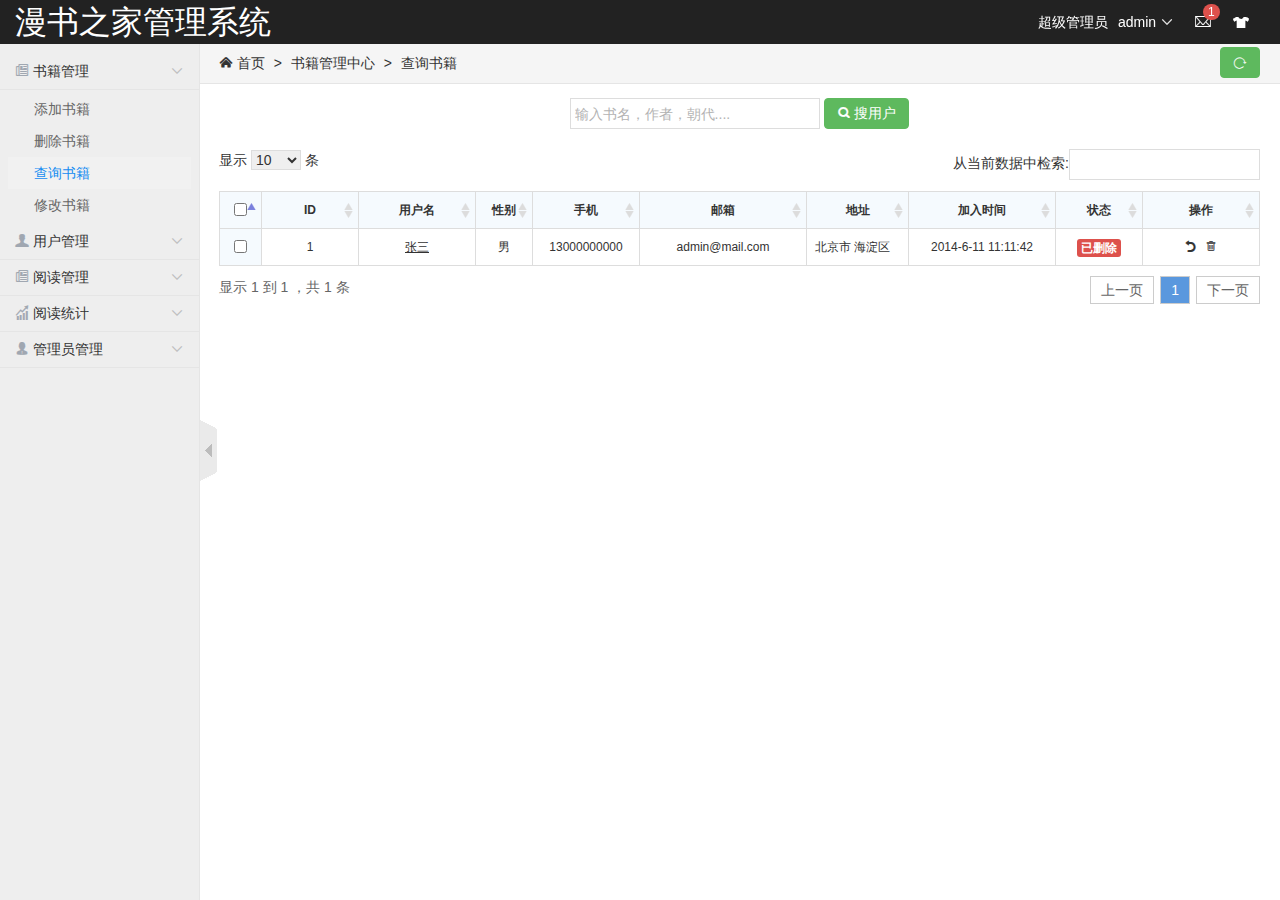
==== commit 4e36808a: "two1" ====
--- a/target/wabao-0.0.1-SNAPSHOT/book-find.html
+++ b/target/wabao-0.0.1-SNAPSHOT/book-find.html
@@ -72,7 +72,7 @@
             <dd  style="display: block;">
                 <ul>
                     <li><a href="book-add.html" title="�����鼮">�����鼮</a></li>
-                    <li><a href="book-del.html" title="ɾ���鼮">ɾ���鼮</a></li>
+                    <li><a href="Books" title="ɾ���鼮">ɾ���鼮</a></li>
                     <li  class="current"><a href="book-find.html" title="��ѯ�鼮">��ѯ�鼮</a></li>
                     <li><a href="book-modify.html" title="�޸��鼮">�޸��鼮</a></li>
                 </ul>
@@ -187,12 +187,7 @@
 <script type="text/javascript" th:inline="none">
     $(function(){
         $('.table-sort').dataTable({
-            "aaSorting": [[ 1, "desc" ]],//Ĭ�ϵڼ�������
-            "bStateSave": true,//״̬����
-            "aoColumnDefs": [
-                //{"bVisible": false, "aTargets": [ 3 ]} //�����е�������ʾ
-                {"orderable":false,"aTargets":[0,8,9]}// �ƶ��в���������
-            ]
+
         });
         $('.table-sort tbody').on( 'click', 'tr', function () {
             if ( $(this).hasClass('selected') ) {
